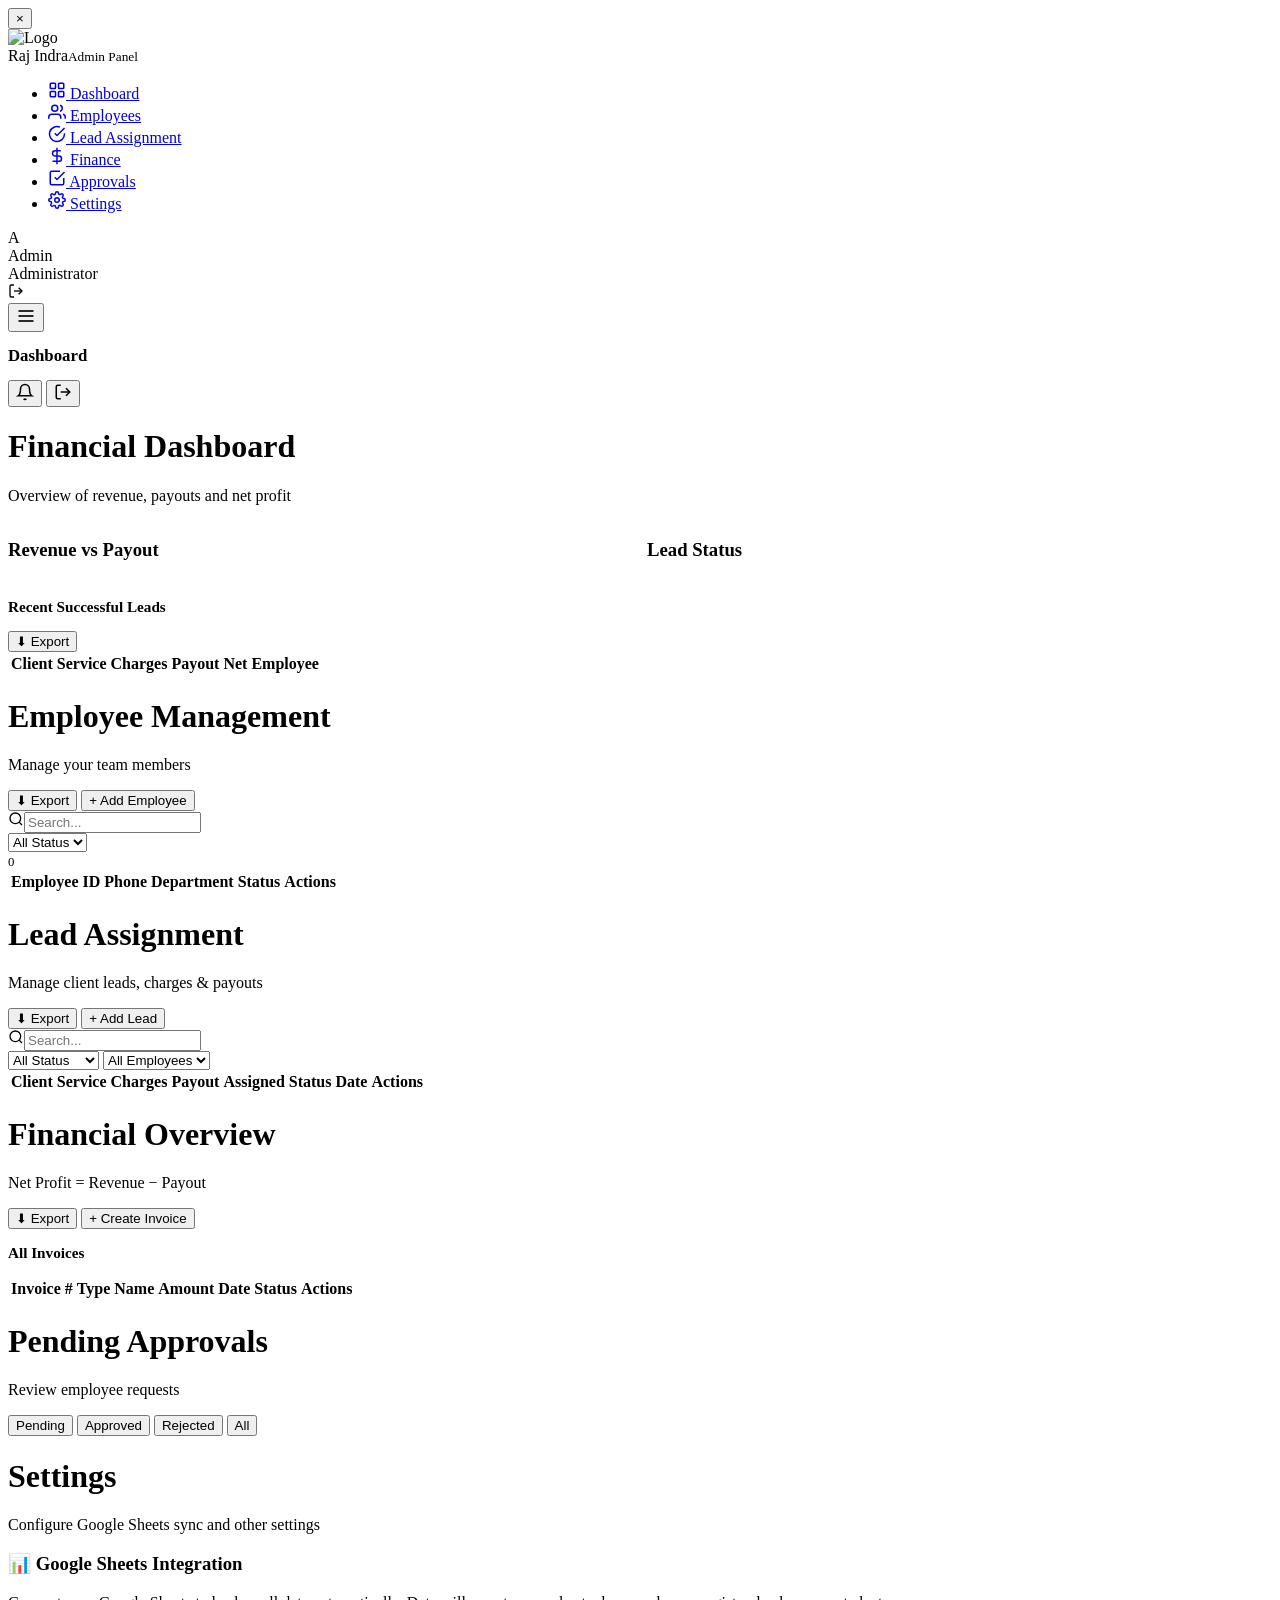
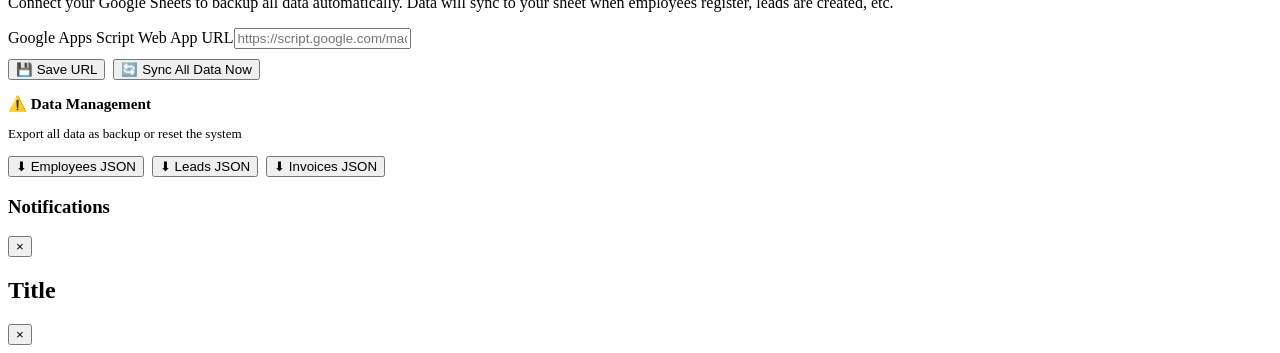
==== admin.html @ 18323938 "Add files via upload" ====
<!DOCTYPE html>
<html lang="en">
<head>
    <meta charset="UTF-8">
    <meta name="viewport" content="width=device-width, initial-scale=1.0, maximum-scale=1.0, user-scalable=no">
    <meta name="theme-color" content="#0B0F1A">
    <meta name="apple-mobile-web-app-capable" content="yes">
    <title>Admin Panel — Raj Indra Professional</title>
    <link rel="stylesheet" href="css/styles.css">
    <link rel="icon" type="image/svg+xml" href="assets/logo.svg">
</head>
<body>
<div class="panel-layout">
    <div class="sidebar-overlay" id="sidebar-overlay" onclick="closeSidebar()"></div>
    <aside class="sidebar" id="sidebar">
        <button class="sidebar-close-btn" onclick="closeSidebar()">×</button>
        <div class="sidebar-header">
            <img src="assets/logo.svg" alt="Logo">
            <div class="brand">Raj Indra<small>Admin Panel</small></div>
        </div>
        <nav class="sidebar-nav"><ul>
            <li><a href="#" class="nav-link active" data-page="dashboard" id="nav-dashboard">
                <svg width="18" height="18" viewBox="0 0 24 24" fill="none" stroke="currentColor" stroke-width="2"><rect x="3" y="3" width="7" height="7" rx="1"/><rect x="14" y="3" width="7" height="7" rx="1"/><rect x="3" y="14" width="7" height="7" rx="1"/><rect x="14" y="14" width="7" height="7" rx="1"/></svg>
                <span>Dashboard</span></a></li>
            <li><a href="#" class="nav-link" data-page="employees" id="nav-employees">
                <svg width="18" height="18" viewBox="0 0 24 24" fill="none" stroke="currentColor" stroke-width="2"><path d="M17 21v-2a4 4 0 0 0-4-4H5a4 4 0 0 0-4 4v2"/><circle cx="9" cy="7" r="4"/><path d="M23 21v-2a4 4 0 0 0-3-3.87"/><path d="M16 3.13a4 4 0 0 1 0 7.75"/></svg>
                <span>Employees</span></a></li>
            <li><a href="#" class="nav-link" data-page="leads" id="nav-leads">
                <svg width="18" height="18" viewBox="0 0 24 24" fill="none" stroke="currentColor" stroke-width="2"><path d="M22 11.08V12a10 10 0 1 1-5.93-9.14"/><polyline points="22 4 12 14.01 9 11.01"/></svg>
                <span>Lead Assignment</span></a></li>
            <li><a href="#" class="nav-link" data-page="finance" id="nav-finance">
                <svg width="18" height="18" viewBox="0 0 24 24" fill="none" stroke="currentColor" stroke-width="2"><line x1="12" y1="1" x2="12" y2="23"/><path d="M17 5H9.5a3.5 3.5 0 0 0 0 7h5a3.5 3.5 0 0 1 0 7H6"/></svg>
                <span>Finance</span></a></li>
            <li><a href="#" class="nav-link" data-page="approvals" id="nav-approvals">
                <svg width="18" height="18" viewBox="0 0 24 24" fill="none" stroke="currentColor" stroke-width="2"><path d="M9 11l3 3L22 4"/><path d="M21 12v7a2 2 0 0 1-2 2H5a2 2 0 0 1-2-2V5a2 2 0 0 1 2-2h11"/></svg>
                <span>Approvals</span><span class="nav-badge" id="approval-badge" style="display:none">0</span></a></li>
            <li><a href="#" class="nav-link" data-page="settings" id="nav-settings">
                <svg width="18" height="18" viewBox="0 0 24 24" fill="none" stroke="currentColor" stroke-width="2"><circle cx="12" cy="12" r="3"/><path d="M19.4 15a1.65 1.65 0 0 0 .33 1.82l.06.06a2 2 0 0 1 0 2.83 2 2 0 0 1-2.83 0l-.06-.06a1.65 1.65 0 0 0-1.82-.33 1.65 1.65 0 0 0-1 1.51V21a2 2 0 0 1-2 2 2 2 0 0 1-2-2v-.09A1.65 1.65 0 0 0 9 19.4a1.65 1.65 0 0 0-1.82.33l-.06.06a2 2 0 0 1-2.83 0 2 2 0 0 1 0-2.83l.06-.06A1.65 1.65 0 0 0 4.68 15a1.65 1.65 0 0 0-1.51-1H3a2 2 0 0 1-2-2 2 2 0 0 1 2-2h.09A1.65 1.65 0 0 0 4.6 9a1.65 1.65 0 0 0-.33-1.82l-.06-.06a2 2 0 0 1 0-2.83 2 2 0 0 1 2.83 0l.06.06A1.65 1.65 0 0 0 9 4.68a1.65 1.65 0 0 0 1-1.51V3a2 2 0 0 1 2-2 2 2 0 0 1 2 2v.09a1.65 1.65 0 0 0 1 1.51 1.65 1.65 0 0 0 1.82-.33l.06-.06a2 2 0 0 1 2.83 0 2 2 0 0 1 0 2.83l-.06.06A1.65 1.65 0 0 0 19.4 9a1.65 1.65 0 0 0 1.51 1H21a2 2 0 0 1 2 2 2 2 0 0 1-2 2h-.09a1.65 1.65 0 0 0-1.51 1z"/></svg>
                <span>Settings</span></a></li>
        </ul></nav>
        <div class="sidebar-footer">
            <div class="user-card" onclick="DB.logout();location.href='index.html'">
                <div class="user-avatar" id="admin-avatar">A</div>
                <div class="info"><div class="name" id="admin-name">Admin</div><div class="role">Administrator</div></div>
                <svg width="16" height="16" viewBox="0 0 24 24" fill="none" stroke="currentColor" stroke-width="2"><path d="M9 21H5a2 2 0 0 1-2-2V5a2 2 0 0 1 2-2h4"/><polyline points="16 17 21 12 16 7"/><line x1="21" y1="12" x2="9" y2="12"/></svg>
            </div>
        </div>
    </aside>

    <main class="main-panel">
        <header class="topbar">
            <div class="topbar-left">
                <button class="menu-btn" onclick="openSidebar()">
                    <svg width="20" height="20" viewBox="0 0 24 24" fill="none" stroke="currentColor" stroke-width="2"><line x1="3" y1="6" x2="21" y2="6"/><line x1="3" y1="12" x2="21" y2="12"/><line x1="3" y1="18" x2="21" y2="18"/></svg>
                </button>
                <h2 style="font-size:1.05rem;font-weight:600" id="topbar-title">Dashboard</h2>
            </div>
            <div class="topbar-right">
                <button class="topbar-btn" onclick="toggleNotifPanel()">
                    <svg width="18" height="18" viewBox="0 0 24 24" fill="none" stroke="currentColor" stroke-width="2"><path d="M18 8A6 6 0 0 0 6 8c0 7-3 9-3 9h18s-3-2-3-9"/><path d="M13.73 21a2 2 0 0 1-3.46 0"/></svg>
                    <span class="notif-dot" id="notif-count" style="display:none">0</span>
                </button>
                <button class="topbar-btn" onclick="DB.logout();location.href='index.html'" title="Logout">
                    <svg width="18" height="18" viewBox="0 0 24 24" fill="none" stroke="currentColor" stroke-width="2"><path d="M9 21H5a2 2 0 0 1-2-2V5a2 2 0 0 1 2-2h4"/><polyline points="16 17 21 12 16 7"/><line x1="21" y1="12" x2="9" y2="12"/></svg>
                </button>
            </div>
        </header>

        <div class="page-content" id="page-content">
            <!-- DASHBOARD -->
            <div class="page-section active" id="sec-dashboard">
                <div class="page-title"><div><h1>Financial Dashboard</h1><p>Overview of revenue, payouts and net profit</p></div></div>
                <div class="metrics-row" id="dash-metrics"></div>
                <div style="display:grid;grid-template-columns:1fr 1fr;gap:14px;margin-bottom:18px" class="dash-charts-grid">
                    <div class="chart-card"><h3>Revenue vs Payout</h3><div id="dash-bar-chart"></div></div>
                    <div class="chart-card"><h3>Lead Status</h3><div id="dash-status-chart"></div></div>
                </div>
                <div class="table-card">
                    <div class="table-toolbar"><div class="left"><h3 style="font-size:0.95rem">Recent Successful Leads</h3></div>
                    <div class="right"><button class="btn btn-sm btn-outline" onclick="DB.exportCSV(DB.LEADS,'leads_export.csv')">⬇ Export</button></div></div>
                    <div style="overflow-x:auto"><table class="data-table"><thead><tr><th>Client</th><th>Service</th><th>Charges</th><th>Payout</th><th>Net</th><th>Employee</th></tr></thead><tbody id="dash-recent-leads"></tbody></table></div>
                </div>
            </div>

            <!-- EMPLOYEES -->
            <div class="page-section" id="sec-employees">
                <div class="page-title"><div><h1>Employee Management</h1><p>Manage your team members</p></div>
                <div class="actions">
                    <button class="btn btn-sm btn-outline" onclick="DB.exportCSV(DB.USERS,'employees_export.csv')">⬇ Export</button>
                    <button class="btn btn-sm btn-primary" onclick="openEmployeeModal()">+ Add Employee</button>
                </div></div>
                <div class="table-card">
                    <div class="table-toolbar"><div class="left">
                        <div class="search-input"><svg width="16" height="16" viewBox="0 0 24 24" fill="none" stroke="currentColor" stroke-width="2"><circle cx="11" cy="11" r="8"/><line x1="21" y1="21" x2="16.65" y2="16.65"/></svg><input id="emp-search" placeholder="Search..." oninput="renderEmployees()"></div>
                        <select class="filter-select" id="emp-filter" onchange="renderEmployees()"><option value="all">All Status</option><option value="approved">Active</option><option value="pending">Pending</option><option value="rejected">Rejected</option></select>
                    </div><div class="right"><span style="font-size:0.8rem;color:var(--text-muted)" id="emp-count">0</span></div></div>
                    <div style="overflow-x:auto"><table class="data-table"><thead><tr><th>Employee</th><th>ID</th><th>Phone</th><th>Department</th><th>Status</th><th>Actions</th></tr></thead><tbody id="emp-tbody"></tbody></table></div>
                </div>
            </div>

            <!-- LEADS -->
            <div class="page-section" id="sec-leads">
                <div class="page-title"><div><h1>Lead Assignment</h1><p>Manage client leads, charges & payouts</p></div>
                <div class="actions">
                    <button class="btn btn-sm btn-outline" onclick="DB.exportCSV(DB.LEADS,'leads_export.csv')">⬇ Export</button>
                    <button class="btn btn-sm btn-primary" onclick="openLeadModal()">+ Add Lead</button>
                </div></div>
                <div class="metrics-row" id="lead-metrics"></div>
                <div class="table-card">
                    <div class="table-toolbar"><div class="left">
                        <div class="search-input"><svg width="16" height="16" viewBox="0 0 24 24" fill="none" stroke="currentColor" stroke-width="2"><circle cx="11" cy="11" r="8"/><line x1="21" y1="21" x2="16.65" y2="16.65"/></svg><input id="lead-search" placeholder="Search..." oninput="renderLeads()"></div>
                        <select class="filter-select" id="lead-status-filter" onchange="renderLeads()"><option value="all">All Status</option><option value="pending">Pending</option><option value="in-progress">In Progress</option><option value="successful">Successful</option><option value="denied">Denied</option></select>
                        <select class="filter-select" id="lead-emp-filter" onchange="renderLeads()"><option value="all">All Employees</option></select>
                    </div></div>
                    <div style="overflow-x:auto"><table class="data-table"><thead><tr><th>Client</th><th>Service</th><th>Charges</th><th>Payout</th><th>Assigned</th><th>Status</th><th>Date</th><th>Actions</th></tr></thead><tbody id="lead-tbody"></tbody></table></div>
                </div>
            </div>

            <!-- FINANCE -->
            <div class="page-section" id="sec-finance">
                <div class="page-title"><div><h1>Financial Overview</h1><p>Net Profit = Revenue − Payout</p></div>
                <div class="actions">
                    <button class="btn btn-sm btn-outline" onclick="DB.exportCSV(DB.INVOICES,'invoices_export.csv')">⬇ Export</button>
                    <button class="btn btn-sm btn-primary" onclick="openInvoiceModal()">+ Create Invoice</button>
                </div></div>
                <div class="metrics-row" id="fin-metrics"></div>
                <div class="table-card">
                    <div class="table-toolbar"><div class="left"><h3 style="font-size:0.95rem">All Invoices</h3></div></div>
                    <div style="overflow-x:auto"><table class="data-table"><thead><tr><th>Invoice #</th><th>Type</th><th>Name</th><th>Amount</th><th>Date</th><th>Status</th><th>Actions</th></tr></thead><tbody id="inv-tbody"></tbody></table></div>
                </div>
            </div>

            <!-- APPROVALS -->
            <div class="page-section" id="sec-approvals">
                <div class="page-title"><div><h1>Pending Approvals</h1><p>Review employee requests</p></div></div>
                <div class="tab-group" id="approval-tabs">
                    <button class="tab-btn active" data-filter="pending" onclick="setApprovalFilter(this)">Pending</button>
                    <button class="tab-btn" data-filter="approved" onclick="setApprovalFilter(this)">Approved</button>
                    <button class="tab-btn" data-filter="rejected" onclick="setApprovalFilter(this)">Rejected</button>
                    <button class="tab-btn" data-filter="all" onclick="setApprovalFilter(this)">All</button>
                </div>
                <div id="approvals-list"></div>
            </div>

            <!-- SETTINGS -->
            <div class="page-section" id="sec-settings">
                <div class="page-title"><div><h1>Settings</h1><p>Configure Google Sheets sync and other settings</p></div></div>
                <div class="sheets-config-card">
                    <h3>📊 Google Sheets Integration</h3>
                    <p>Connect your Google Sheets to backup all data automatically. Data will sync to your sheet when employees register, leads are created, etc.</p>
                    <div class="form-group"><label>Google Apps Script Web App URL</label><input class="form-input" id="sheets-url" placeholder="https://script.google.com/macros/s/..."></div>
                    <div style="display:flex;gap:8px;flex-wrap:wrap;margin-top:10px">
                        <button class="btn btn-sm btn-success" onclick="saveSheetsUrl()">💾 Save URL</button>
                        <button class="btn btn-sm btn-primary" onclick="syncAllData()">🔄 Sync All Data Now</button>
                    </div>
                    <div class="sheets-status" id="sheets-status"></div>
                </div>
                <div class="card">
                    <h3 style="margin-bottom:12px;font-size:0.95rem">⚠️ Data Management</h3>
                    <p style="font-size:0.82rem;color:var(--text-muted);margin-bottom:14px">Export all data as backup or reset the system</p>
                    <div style="display:flex;gap:8px;flex-wrap:wrap">
                        <button class="btn btn-sm btn-outline" onclick="DB.exportJSON(DB.USERS,'employees_backup.json')">⬇ Employees JSON</button>
                        <button class="btn btn-sm btn-outline" onclick="DB.exportJSON(DB.LEADS,'leads_backup.json')">⬇ Leads JSON</button>
                        <button class="btn btn-sm btn-outline" onclick="DB.exportJSON(DB.INVOICES,'invoices_backup.json')">⬇ Invoices JSON</button>
                    </div>
                </div>
            </div>
        </div>
    </main>
</div>

<!-- Notification Panel -->
<div class="notif-panel" id="notif-panel">
    <div class="notif-panel-header"><h3>Notifications</h3><button class="modal-close" onclick="toggleNotifPanel()">×</button></div>
    <div class="notif-list" id="notif-list"></div>
</div>

<!-- Modal -->
<div class="modal-overlay" id="modal-overlay">
    <div class="modal" id="modal">
        <div class="modal-header"><h2 id="modal-title">Title</h2><button class="modal-close" onclick="closeModal()">×</button></div>
        <div class="modal-body" id="modal-body"></div>
        <div class="modal-footer" id="modal-footer"></div>
    </div>
</div>
<div class="toast-container" id="toast-container"></div>

<script src="js/database.js"></script>
<script>
// ===== AUTH =====
var session = DB.getSession();
if (!session || session.role !== 'admin') { location.href = 'index.html'; }
var adminUser = session.user;
document.getElementById('admin-name').textContent = adminUser.name;
document.getElementById('admin-avatar').textContent = adminUser.name.split(' ').map(function(n){return n[0]}).join('');

// Load sheets URL
var sheetsUrlEl = document.getElementById('sheets-url');
if (sheetsUrlEl) { sheetsUrlEl.value = DB.getSheetsUrl() || ''; updateSheetsStatus(); }

function openSidebar() { document.getElementById('sidebar').classList.add('open'); document.getElementById('sidebar-overlay').classList.add('active'); }
function closeSidebar() { document.getElementById('sidebar').classList.remove('open'); document.getElementById('sidebar-overlay').classList.remove('active'); }

// ===== NAV =====
var currentPage = 'dashboard';
document.querySelectorAll('.nav-link').forEach(function(l) {
    l.addEventListener('click', function(e) {
        e.preventDefault();
        var page = l.dataset.page; currentPage = page;
        document.querySelectorAll('.nav-link').forEach(function(n){n.classList.remove('active')});
        l.classList.add('active');
        document.querySelectorAll('.page-section').forEach(function(s){s.classList.remove('active')});
        document.getElementById('sec-' + page).classList.add('active');
        document.getElementById('topbar-title').textContent = l.querySelector('span').textContent;
        closeSidebar();
        refreshPage(page);
    });
});

function refreshPage(page) {
    if (page === 'dashboard') renderDashboard();
    if (page === 'employees') renderEmployees();
    if (page === 'leads') renderLeads();
    if (page === 'finance') renderFinance();
    if (page === 'approvals') renderApprovals();
    if (page === 'settings') { sheetsUrlEl.value = DB.getSheetsUrl()||''; updateSheetsStatus(); }
}

// ===== SHEETS CONFIG =====
function saveSheetsUrl() {
    var url = document.getElementById('sheets-url').value.trim();
    DB.setSheetsUrl(url);
    updateSheetsStatus();
    showToast(url ? 'Google Sheets URL saved!' : 'Google Sheets URL cleared', 'success');
}
async function syncAllData() {
    showToast('Syncing all data...', 'info');
    var result = await DB.syncAllToSheets();
    showToast(result.message, result.success ? 'success' : 'error');
}
function updateSheetsStatus() {
    var el = document.getElementById('sheets-status');
    if (DB.getSheetsUrl()) {
        el.className = 'sheets-status connected'; el.innerHTML = '● Connected';
    } else {
        el.className = 'sheets-status disconnected'; el.innerHTML = '○ Not connected';
    }
}

// ===== DASHBOARD =====
function renderDashboard() {
    var fin = DB.getFinancials();
    var leads = DB.getAll(DB.LEADS);
    var emps = DB.getAll(DB.USERS).filter(function(u){return u.role==='employee'&&u.status==='approved'});
    var pa = DB.getAll(DB.APPROVALS).filter(function(a){return a.status==='pending'}).length;
    document.getElementById('dash-metrics').innerHTML =
        '<div class="metric-card"><div class="label">Total Revenue</div><div class="value" style="color:#10B981">₹'+fin.totalRevenue.toLocaleString()+'</div><div class="sub">'+fin.successful+' successful leads</div></div>' +
        '<div class="metric-card"><div class="label">Total Payout</div><div class="value" style="color:#F59E0B">₹'+fin.totalPayout.toLocaleString()+'</div><div class="sub">To '+emps.length+' employees</div></div>' +
        '<div class="metric-card"><div class="label">Net Profit</div><div class="value" style="color:'+(fin.netProfit>=0?'#10B981':'#EF4444')+'">₹'+fin.netProfit.toLocaleString()+'</div></div>' +
        '<div class="metric-card"><div class="label">Pending Approvals</div><div class="value" style="color:#3B82F6">'+pa+'</div></div>';
    var successful = leads.filter(function(l){return l.status==='successful'}).slice(-8);
    var maxCharge = Math.max.apply(null, successful.map(function(s){return s.charges}).concat([1]));
    document.getElementById('dash-bar-chart').innerHTML = successful.length ? successful.map(function(l) {
        return '<div class="bar-chart-row"><div class="label">'+l.clientName.split(' ')[0]+'</div><div class="track"><div class="fill" style="width:'+Math.min(100,l.charges/maxCharge*100)+'%;background:#10B981"></div></div><div class="val">₹'+(l.charges/1000).toFixed(0)+'K</div></div>';
    }).join('') : '<div class="empty-state"><h3>No data yet</h3></div>';
    var sts = [{n:'Pending',c:fin.pending,cl:'#3B82F6'},{n:'In Progress',c:fin.inProgress,cl:'#F59E0B'},{n:'Successful',c:fin.successful,cl:'#10B981'},{n:'Denied',c:fin.denied,cl:'#EF4444'}];
    var mc = Math.max.apply(null, sts.map(function(s){return s.c}).concat([1]));
    document.getElementById('dash-status-chart').innerHTML = sts.map(function(s){return '<div class="bar-chart-row"><div class="label">'+s.n+'</div><div class="track"><div class="fill" style="width:'+(s.c/mc*100)+'%;background:'+s.cl+'"></div></div><div class="val">'+s.c+'</div></div>';}).join('');
    var recent = leads.filter(function(l){return l.status==='successful'}).slice(-5).reverse();
    document.getElementById('dash-recent-leads').innerHTML = recent.length ? recent.map(function(l){return '<tr><td>'+l.clientName+'</td><td>'+l.service+'</td><td>₹'+l.charges.toLocaleString()+'</td><td>₹'+l.payout.toLocaleString()+'</td><td style="color:var(--success)">₹'+(l.charges-l.payout).toLocaleString()+'</td><td>'+(l.assignedToName||'—')+'</td></tr>';}).join('') : '<tr><td colspan="6" class="empty-state">No data</td></tr>';
    updateApprovalBadge();
}

// ===== EMPLOYEES =====
function renderEmployees() {
    var search = (document.getElementById('emp-search').value||'').toLowerCase();
    var filter = document.getElementById('emp-filter').value||'all';
    var emps = DB.getAll(DB.USERS).filter(function(u){return u.role==='employee'});
    if (filter!=='all') emps = emps.filter(function(u){return u.status===filter});
    if (search) emps = emps.filter(function(u){return u.name.toLowerCase().indexOf(search)>-1||u.email.toLowerCase().indexOf(search)>-1});
    document.getElementById('emp-count').textContent = emps.length+' employees';
    var colors = ['#3B82F6','#10B981','#F59E0B','#EF4444','#8B5CF6','#06B6D4'];
    document.getElementById('emp-tbody').innerHTML = emps.length ? emps.map(function(e,i) {
        var ini = e.name.split(' ').map(function(n){return n[0]}).join('');
        var c = colors[i%colors.length];
        var badge = e.status==='approved'?'badge-success':e.status==='pending'?'badge-warning':'badge-danger';
        var avatarHtml = e.photo ? '<img src="'+e.photo+'" alt="" style="width:30px;height:30px;border-radius:50%;object-fit:cover">' : '<div class="avatar-sm" style="background:'+c+'20;color:'+c+'">'+ini+'</div>';
        return '<tr><td><div class="contact-cell">'+avatarHtml+'<strong>'+e.name+'</strong></div></td>'+
            '<td style="font-family:monospace;font-size:0.78rem">'+e.employeeId+'</td>'+
            '<td>'+e.phone+'</td><td>'+(e.department||'—')+'</td>'+
            '<td><span class="badge '+badge+'">'+e.status+'</span></td>'+
            '<td><div class="action-btns">'+
                '<button class="action-btn" title="Edit" onclick="openEmployeeModal(\''+e.id+'\')">✏️</button>'+
                '<button class="action-btn" title="ID Card" onclick="showIdCard(\''+e.id+'\')">🪪</button>'+
                '<button class="action-btn" title="Delete" onclick="if(confirm(\'Delete?\')){DB.delete(DB.USERS,\''+e.id+'\');renderEmployees();showToast(\'Deleted\',\'success\')}">🗑️</button>'+
            '</div></td></tr>';
    }).join('') : '<tr><td colspan="6" class="empty-state">No employees found</td></tr>';
}

var empModalPhotoData = '';
function openEmployeeModal(id) {
    var emp = id ? DB.getById(DB.USERS, id) : null;
    empModalPhotoData = emp ? (emp.photo||'') : '';
    var photoPreviewHtml = empModalPhotoData
        ? '<img src="'+empModalPhotoData+'" alt="Photo">'
        : '<div class="placeholder-icon">📷</div><div class="placeholder-text">Upload photo</div>';
    document.getElementById('modal-title').textContent = emp ? 'Edit Employee' : 'Add New Employee';
    document.getElementById('modal-body').innerHTML =
        '<div class="photo-upload-wrapper"><div class="photo-preview" id="emp-modal-photo" onclick="document.getElementById(\'emp-modal-photo-input\').click()">'+photoPreviewHtml+'</div>'+
        '<label class="photo-upload-btn"><svg width="14" height="14" viewBox="0 0 24 24" fill="none" stroke="currentColor" stroke-width="2"><path d="M21 15v4a2 2 0 0 1-2 2H5a2 2 0 0 1-2-2v-4"/><polyline points="17 8 12 3 7 8"/><line x1="12" y1="3" x2="12" y2="15"/></svg> Upload Photo<input type="file" id="emp-modal-photo-input" accept="image/*" capture="user" onchange="handleEmpModalPhoto(this)"></label></div>'+
        '<div class="form-row"><div class="form-group"><label>Full Name *</label><input class="form-input" id="f-emp-name" value="'+(emp?emp.name:'')+'"></div>'+
        '<div class="form-group"><label>Email *</label><input class="form-input" id="f-emp-email" value="'+(emp?emp.email:'')+'"></div></div>'+
        '<div class="form-row"><div class="form-group"><label>Phone</label><input class="form-input" id="f-emp-phone" value="'+(emp?emp.phone:'')+'"></div>'+
        '<div class="form-group"><label>Password '+(emp?'(blank=keep)':'*')+'</label><input class="form-input" type="password" id="f-emp-pass"></div></div>'+
        '<div class="form-row"><div class="form-group"><label>Designation</label><input class="form-input" id="f-emp-desg" value="'+(emp?emp.designation||'':'')+'"></div>'+
        '<div class="form-group"><label>Department</label><select class="form-select" id="f-emp-dept"><option value="">Select</option>'+
        ['Taxation','Financial Services','WorkForce / HR','Recruitment','Operations'].map(function(d){return '<option '+(emp&&emp.department===d?'selected':'')+'>'+d+'</option>'}).join('')+'</select></div></div>'+
        '<div class="form-row"><div class="form-group"><label>Aadhar</label><input class="form-input" id="f-emp-aadhar" value="'+(emp?emp.aadhar||'':'')+'"></div>'+
        '<div class="form-group"><label>PAN</label><input class="form-input" id="f-emp-pan" value="'+(emp?emp.pan||'':'')+'"></div></div>'+
        '<div class="form-group"><label>Address</label><input class="form-input" id="f-emp-addr" value="'+(emp?emp.address||'':'')+'"></div>'+
        (emp?'<div style="margin-top:8px"><span class="emp-id-badge"><svg viewBox="0 0 24 24" fill="none" stroke="currentColor" stroke-width="2"><rect x="2" y="5" width="20" height="14" rx="2"/><line x1="2" y1="10" x2="22" y2="10"/></svg><span>'+emp.employeeId+'</span></span></div>':'');
    document.getElementById('modal-footer').innerHTML = '<button class="btn btn-secondary" onclick="closeModal()">Cancel</button><button class="btn btn-primary" onclick="saveEmployee(\''+(id||'')+'\')">Save</button>';
    openModal();
}

async function handleEmpModalPhoto(input) {
    var file = input.files[0];
    if (!file) return;
    try {
        empModalPhotoData = await DB.processPhoto(file);
        document.getElementById('emp-modal-photo').innerHTML = '<img src="'+empModalPhotoData+'" alt="Photo">';
        showToast('Photo uploaded!', 'success');
    } catch(e) { showToast('Failed to process photo','error'); }
}

function saveEmployee(id) {
    var name = document.getElementById('f-emp-name').value.trim();
    var email = document.getElementById('f-emp-email').value.trim();
    if (!name||!email) { showToast('Name and email required','error'); return; }
    var data = {name:name,email:email,phone:document.getElementById('f-emp-phone').value,designation:document.getElementById('f-emp-desg').value,
        department:document.getElementById('f-emp-dept').value,aadhar:document.getElementById('f-emp-aadhar').value,pan:document.getElementById('f-emp-pan').value,
        address:document.getElementById('f-emp-addr').value,photo:empModalPhotoData};
    var pass = document.getElementById('f-emp-pass').value;
    if (id) {
        if (pass) data.password = pass;
        DB.update(DB.USERS, id, data);
        showToast('Employee updated','success');
    } else {
        if (!pass) { showToast('Password required','error'); return; }
        var result = DB.register(Object.assign({},data,{password:pass}));
        if (!result.success) { showToast(result.message,'error'); return; }
        var users = DB.getAll(DB.USERS);
        var newUser = users.find(function(u){return u.email===email});
        if (newUser) { DB.update(DB.USERS, newUser.id, {status:'approved',photo:empModalPhotoData}); }
        showToast('Employee added! ID: '+(newUser?newUser.employeeId:''),'success');
    }
    closeModal(); renderEmployees();
}

function showIdCard(userId) {
    var emp = DB.getById(DB.USERS, userId);
    if (!emp) return;
    var ini = emp.name.split(' ').map(function(n){return n[0]}).join('');
    var photoHtml = emp.photo ? '<img src="'+emp.photo+'">' : ini;
    document.getElementById('modal-title').textContent = 'Employee ID Card';
    document.getElementById('modal-body').innerHTML =
        '<div id="id-card-print" class="id-card" style="margin:0 auto">'+
            '<div class="id-card-header"><img src="assets/logo.svg" alt="Logo" style="filter:brightness(10)"><div><div class="title">Raj Indra Professional</div><div class="sub">Talent · Tax · Finance</div></div></div>'+
            '<div class="id-card-body"><div class="id-card-photo">'+photoHtml+'</div><div class="id-card-info">'+
                '<div class="emp-name">'+emp.name+'</div><div class="emp-id">'+emp.employeeId+'</div>'+
                '<div class="field"><div class="field-label">Designation</div><div class="field-value">'+(emp.designation||'—')+'</div></div>'+
                '<div class="field"><div class="field-label">Department</div><div class="field-value">'+(emp.department||'—')+'</div></div>'+
                '<div class="field"><div class="field-label">Phone</div><div class="field-value">'+(emp.phone||'—')+'</div></div>'+
            '</div></div>'+
            '<div class="id-card-footer">Raj Indra Professional · This card is property of Raj Indra Group</div>'+
        '</div>'+(!emp.photo?'<p style="text-align:center;margin-top:12px;font-size:0.78rem;color:var(--warning)">⚠️ No photo uploaded for this employee</p>':'');
    document.getElementById('modal-footer').innerHTML = '<button class="btn btn-secondary" onclick="closeModal()">Close</button><button class="btn btn-primary" onclick="printIdCard()">🖨️ Print</button>';
    openModal();
}

function printIdCard() {
    var card = document.getElementById('id-card-print');
    var w = window.open('','','width=500,height=400');
    w.document.write('<html><head><link rel="stylesheet" href="css/styles.css"><style>body{display:flex;justify-content:center;padding:30px;background:white}</style></head><body>'+card.outerHTML+'</body></html>');
    w.document.close(); setTimeout(function(){w.print()},500);
}

// ===== LEADS =====
function renderLeads() {
    var search = (document.getElementById('lead-search').value||'').toLowerCase();
    var sf = document.getElementById('lead-status-filter').value||'all';
    var ef = document.getElementById('lead-emp-filter').value||'all';
    var leads = DB.getAll(DB.LEADS);
    if (sf!=='all') leads = leads.filter(function(l){return l.status===sf});
    if (ef!=='all') leads = leads.filter(function(l){return l.assignedTo===ef});
    if (search) leads = leads.filter(function(l){return l.clientName.toLowerCase().indexOf(search)>-1||l.service.toLowerCase().indexOf(search)>-1});
    var emps = DB.getAll(DB.USERS).filter(function(u){return u.role==='employee'&&u.status==='approved'});
    var empSel = document.getElementById('lead-emp-filter');
    var cv = empSel.value;
    empSel.innerHTML = '<option value="all">All Employees</option>' + emps.map(function(e){return '<option value="'+e.id+'" '+(e.id===cv?'selected':'')+'>'+e.name+'</option>'}).join('');
    var fin = DB.getFinancials();
    document.getElementById('lead-metrics').innerHTML =
        '<div class="metric-card"><div class="label">Total</div><div class="value">'+fin.totalLeads+'</div></div>'+
        '<div class="metric-card"><div class="label">Pending</div><div class="value" style="color:#3B82F6">'+fin.pending+'</div></div>'+
        '<div class="metric-card"><div class="label">Successful</div><div class="value" style="color:#10B981">'+fin.successful+'</div></div>'+
        '<div class="metric-card"><div class="label">Denied</div><div class="value" style="color:#EF4444">'+fin.denied+'</div></div>';
    var bm = {pending:'badge-warning','in-progress':'badge-info',successful:'badge-success',denied:'badge-danger'};
    document.getElementById('lead-tbody').innerHTML = leads.length ? leads.sort(function(a,b){return new Date(b.createdAt)-new Date(a.createdAt)}).map(function(l){
        return '<tr><td><strong>'+l.clientName+'</strong></td><td>'+l.service+'</td><td>₹'+l.charges.toLocaleString()+'</td><td>₹'+l.payout.toLocaleString()+'</td>'+
            '<td>'+(l.assignedToName||'—')+'</td><td><span class="badge '+(bm[l.status]||'badge-muted')+'">'+l.status+'</span></td>'+
            '<td style="font-size:0.78rem;color:var(--text-muted)">'+new Date(l.createdAt).toLocaleDateString()+'</td>'+
            '<td><div class="action-btns"><button class="action-btn" onclick="openLeadModal(\''+l.id+'\')">✏️</button><button class="action-btn" onclick="generateLeadInvoice(\''+l.id+'\')">📄</button><button class="action-btn" onclick="if(confirm(\'Delete?\')){DB.delete(DB.LEADS,\''+l.id+'\');renderLeads()}">🗑️</button></div></td></tr>';
    }).join('') : '<tr><td colspan="8" class="empty-state">No leads</td></tr>';
}

function openLeadModal(id) {
    var lead = id ? DB.getById(DB.LEADS, id) : null;
    var emps = DB.getAll(DB.USERS).filter(function(u){return u.role==='employee'&&u.status==='approved'});
    var services = ['ITR Filing','GST Registration','GST Return','Company Registration','Trademark','Payroll Management','Accounting','Recruitment','Staffing','Other'];
    document.getElementById('modal-title').textContent = lead ? 'Edit Lead' : 'Add New Lead';
    document.getElementById('modal-body').innerHTML =
        '<div class="form-row"><div class="form-group"><label>Client Name *</label><input class="form-input" id="f-lead-client" value="'+(lead?lead.clientName:'')+'"></div>'+
        '<div class="form-group"><label>Client Phone</label><input class="form-input" id="f-lead-phone" value="'+(lead?lead.clientPhone||'':'')+'"></div></div>'+
        '<div class="form-row"><div class="form-group"><label>Client Email</label><input class="form-input" id="f-lead-email" value="'+(lead?lead.clientEmail||'':'')+'"></div>'+
        '<div class="form-group"><label>Service *</label><select class="form-select" id="f-lead-service"><option value="">Select</option>'+services.map(function(s){return '<option '+(lead&&lead.service===s?'selected':'')+'>'+s+'</option>'}).join('')+'</select></div></div>'+
        '<div class="form-row"><div class="form-group"><label>Charges (₹)</label><input type="number" class="form-input" id="f-lead-charges" value="'+(lead?lead.charges:'')+'"></div>'+
        '<div class="form-group"><label>Payout (₹)</label><input type="number" class="form-input" id="f-lead-payout" value="'+(lead?lead.payout:'')+'"></div></div>'+
        '<div class="form-row"><div class="form-group"><label>Assign To</label><select class="form-select" id="f-lead-assign"><option value="">Unassigned</option>'+emps.map(function(e){return '<option value="'+e.id+'" '+(lead&&lead.assignedTo===e.id?'selected':'')+'>'+e.name+'</option>'}).join('')+'</select></div>'+
        '<div class="form-group"><label>Status</label><select class="form-select" id="f-lead-status">'+['pending','in-progress','successful','denied'].map(function(s){return '<option value="'+s+'" '+(lead&&lead.status===s?'selected':'')+'>'+s+'</option>'}).join('')+'</select></div></div>'+
        '<div class="form-group"><label>Notes</label><input class="form-input" id="f-lead-notes" value="'+(lead?lead.notes||'':'')+'"></div>';
    document.getElementById('modal-footer').innerHTML = '<button class="btn btn-secondary" onclick="closeModal()">Cancel</button><button class="btn btn-primary" onclick="saveLead(\''+(id||'')+'\')">Save</button>';
    openModal();
}

function saveLead(id) {
    var cn = document.getElementById('f-lead-client').value.trim();
    var sv = document.getElementById('f-lead-service').value;
    if (!cn||!sv) { showToast('Client & service required','error'); return; }
    var at = document.getElementById('f-lead-assign').value;
    var ae = at ? DB.getById(DB.USERS,at) : null;
    var data = {clientName:cn,clientPhone:document.getElementById('f-lead-phone').value,clientEmail:document.getElementById('f-lead-email').value,
        service:sv,charges:document.getElementById('f-lead-charges').value,payout:document.getElementById('f-lead-payout').value,
        assignedTo:at,assignedToName:ae?ae.name:'',status:document.getElementById('f-lead-status').value,notes:document.getElementById('f-lead-notes').value};
    if (id) {
        DB.update(DB.LEADS, id, Object.assign({},data,{charges:parseFloat(data.charges)||0,payout:parseFloat(data.payout)||0}));
        if (at) { DB.addNotification(at, 'Lead "'+cn+'" updated by admin', 'lead'); }
        showToast('Lead updated','success');
    } else {
        DB.createLead(Object.assign({},data,{createdBy:'USR001'}));
        if (at) { DB.addNotification(at, 'New lead assigned: '+cn, 'lead'); }
        showToast('Lead created','success');
    }
    closeModal(); renderLeads();
}

function generateLeadInvoice(leadId) {
    var lead = DB.getById(DB.LEADS, leadId);
    if (!lead) return;
    var gst = lead.charges * 0.18;
    var inv = DB.createInvoice({type:'client',leadId:leadId,clientName:lead.clientName,service:lead.service,amount:lead.charges,gst:gst,totalAmount:lead.charges+gst,to:lead.clientName,createdBy:'USR001'});
    showToast('Invoice '+inv.invoiceNumber+' created','success');
    renderFinance(); showInvoice(inv.id);
}

// ===== FINANCE =====
function renderFinance() {
    var fin = DB.getFinancials(); var invoices = DB.getAll(DB.INVOICES);
    var ti = invoices.reduce(function(s,i){return s+i.totalAmount},0);
    document.getElementById('fin-metrics').innerHTML =
        '<div class="metric-card"><div class="label">Revenue</div><div class="value" style="color:#10B981">₹'+fin.totalRevenue.toLocaleString()+'</div></div>'+
        '<div class="metric-card"><div class="label">Payout</div><div class="value" style="color:#F59E0B">₹'+fin.totalPayout.toLocaleString()+'</div></div>'+
        '<div class="metric-card"><div class="label">Net Profit</div><div class="value" style="color:'+(fin.netProfit>=0?'#10B981':'#EF4444')+'">₹'+fin.netProfit.toLocaleString()+'</div></div>'+
        '<div class="metric-card"><div class="label">Invoiced</div><div class="value">₹'+ti.toLocaleString()+'</div><div class="sub">'+invoices.length+' invoices</div></div>';
    var bm = {pending:'badge-warning',approved:'badge-success',paid:'badge-success'};
    document.getElementById('inv-tbody').innerHTML = invoices.length ? invoices.sort(function(a,b){return new Date(b.createdAt)-new Date(a.createdAt)}).map(function(inv){
        return '<tr><td style="font-family:monospace">'+inv.invoiceNumber+'</td><td>'+(inv.type==='client'?'Client':'Payout')+'</td>'+
            '<td>'+(inv.clientName||inv.employeeName||'—')+'</td><td><strong>₹'+inv.totalAmount.toLocaleString()+'</strong></td><td>'+inv.date+'</td>'+
            '<td><span class="badge '+(bm[inv.status]||'badge-muted')+'">'+inv.status+'</span></td>'+
            '<td><button class="action-btn" onclick="showInvoice(\''+inv.id+'\')">📄</button></td></tr>';
    }).join('') : '<tr><td colspan="7" class="empty-state">No invoices</td></tr>';
}

function openInvoiceModal() {
    document.getElementById('modal-title').textContent = 'Create Invoice';
    document.getElementById('modal-body').innerHTML =
        '<div class="form-group"><label>Type</label><select class="form-select" id="f-inv-type"><option value="client">Client Invoice</option><option value="payout">Employee Payout</option></select></div>'+
        '<div class="form-row"><div class="form-group"><label>Name</label><input class="form-input" id="f-inv-name"></div><div class="form-group"><label>Service</label><input class="form-input" id="f-inv-service"></div></div>'+
        '<div class="form-row"><div class="form-group"><label>Amount (₹)</label><input type="number" class="form-input" id="f-inv-amount"></div><div class="form-group"><label>GST (₹)</label><input type="number" class="form-input" id="f-inv-gst" value="0"></div></div>'+
        '<div class="form-group"><label>Date</label><input type="date" class="form-input" id="f-inv-date" value="'+new Date().toISOString().split('T')[0]+'"></div>';
    document.getElementById('modal-footer').innerHTML = '<button class="btn btn-secondary" onclick="closeModal()">Cancel</button><button class="btn btn-primary" onclick="saveInvoice()">Create</button>';
    openModal();
}

function saveInvoice() {
    var a = parseFloat(document.getElementById('f-inv-amount').value)||0;
    var g = parseFloat(document.getElementById('f-inv-gst').value)||0;
    var inv = DB.createInvoice({type:document.getElementById('f-inv-type').value,clientName:document.getElementById('f-inv-name').value,
        service:document.getElementById('f-inv-service').value,amount:a,gst:g,totalAmount:a+g,date:document.getElementById('f-inv-date').value,createdBy:'USR001',status:'approved'});
    closeModal(); renderFinance(); showToast('Invoice '+inv.invoiceNumber+' created','success');
}

function showInvoice(invId) {
    var inv = DB.getById(DB.INVOICES, invId); if (!inv) return;
    document.getElementById('modal-title').textContent = inv.invoiceNumber;
    document.getElementById('modal-body').innerHTML =
        '<div class="invoice-preview" id="invoice-print">'+
            '<div class="invoice-header"><div><img src="assets/logo.svg" alt="Logo" style="height:40px"><p style="font-size:9px;color:#9CA3AF;margin-top:4px">WorkForce · Taxation · Financial Services</p></div>'+
            '<div style="text-align:right"><div class="inv-num">'+inv.invoiceNumber+'</div><div class="inv-date">Date: '+inv.date+'</div></div></div>'+
            '<div class="invoice-parties"><div><h4>From</h4><p><strong>Raj Indra Professional</strong></p></div><div><h4>To</h4><p><strong>'+(inv.clientName||inv.employeeName||'—')+'</strong></p></div></div>'+
            '<table class="invoice-table"><thead><tr><th>Description</th><th>Amount</th></tr></thead><tbody><tr><td>'+(inv.service||'Service')+'</td><td>₹'+inv.amount.toLocaleString()+'</td></tr>'+(inv.gst?'<tr><td>GST</td><td>₹'+inv.gst.toLocaleString()+'</td></tr>':'')+'</tbody></table>'+
            '<div class="invoice-totals"><table><tr class="total-row"><td>Total</td><td>₹'+inv.totalAmount.toLocaleString()+'</td></tr></table></div>'+
            '<div class="invoice-footer">Raj Indra Professional · TALENT · TAX · FINANCE</div></div>';
    document.getElementById('modal-footer').innerHTML = '<button class="btn btn-secondary" onclick="closeModal()">Close</button><button class="btn btn-primary" onclick="printInvoice()">🖨️ Print</button>';
    openModal();
}

function printInvoice() {
    var el = document.getElementById('invoice-print');
    var w = window.open('','','width=800,height=600');
    w.document.write('<html><head><link rel="stylesheet" href="css/styles.css"><style>body{padding:20px;background:white}</style></head><body>'+el.outerHTML+'</body></html>');
    w.document.close(); setTimeout(function(){w.print()},500);
}

// ===== APPROVALS =====
var approvalFilter = 'pending';
function setApprovalFilter(btn) {
    document.querySelectorAll('#approval-tabs .tab-btn').forEach(function(b){b.classList.remove('active')});
    btn.classList.add('active'); approvalFilter = btn.dataset.filter; renderApprovals();
}

function renderApprovals() {
    var approvals = DB.getAll(DB.APPROVALS);
    if (approvalFilter!=='all') approvals = approvals.filter(function(a){return a.status===approvalFilter});
    approvals.sort(function(a,b){return new Date(b.createdAt)-new Date(a.createdAt)});
    var c = document.getElementById('approvals-list');
    c.innerHTML = approvals.length ? approvals.map(function(a) {
        var icons = {registration:'👤',lead_update:'📋',invoice:'📄',profile_update:'✏️'};
        var badge = a.status==='pending'?'badge-warning':a.status==='approved'?'badge-success':'badge-danger';
        return '<div class="card" style="margin-bottom:10px;display:flex;align-items:center;gap:12px;flex-wrap:wrap">'+
            '<div style="font-size:1.4rem">'+(icons[a.type]||'📌')+'</div>'+
            '<div style="flex:1;min-width:200px"><strong>'+a.description+'</strong><br><span style="font-size:0.75rem;color:var(--text-muted)">By: '+a.requestedByName+' · '+new Date(a.createdAt).toLocaleString()+'</span></div>'+
            '<span class="badge '+badge+'">'+a.status+'</span>'+
            (a.status==='pending'?'<button class="btn btn-sm btn-success" onclick="DB.processApproval(\''+a.id+'\',\'approved\');renderApprovals();updateApprovalBadge();showToast(\'Approved\',\'success\')">✓</button>'+
            '<button class="btn btn-sm btn-danger" onclick="DB.processApproval(\''+a.id+'\',\'rejected\');renderApprovals();updateApprovalBadge();showToast(\'Rejected\',\'info\')">✕</button>':'')+
        '</div>';
    }).join('') : '<div class="empty-state"><h3>No approvals</h3></div>';
    updateApprovalBadge();
}

function updateApprovalBadge() {
    var c = DB.getAll(DB.APPROVALS).filter(function(a){return a.status==='pending'}).length;
    var b = document.getElementById('approval-badge');
    b.textContent = c; b.style.display = c>0?'':'none';
}

// ===== NOTIFICATIONS =====
function toggleNotifPanel() { document.getElementById('notif-panel').classList.toggle('open'); renderNotifications(); }
function renderNotifications() {
    var notifs = DB.getNotifications(adminUser.id);
    document.getElementById('notif-list').innerHTML = notifs.length ? notifs.map(function(n){
        return '<div class="notif-item '+(n.read?'':'unread')+'" onclick="DB.markNotificationRead(\''+n.id+'\');renderNotifications();updateNotifBadge()"><div>'+n.message+'</div><div class="time">'+timeAgo(n.createdAt)+'</div></div>';
    }).join('') : '<div class="empty-state" style="padding:40px"><h3>No notifications</h3></div>';
    updateNotifBadge();
}
function updateNotifBadge() {
    var c = DB.getUnreadCount(adminUser.id);
    var el = document.getElementById('notif-count');
    el.textContent = c; el.style.display = c>0?'':'none';
}

// ===== HELPERS =====
function openModal() { document.getElementById('modal-overlay').classList.add('active'); }
function closeModal() { document.getElementById('modal-overlay').classList.remove('active'); }
document.getElementById('modal-overlay').addEventListener('click', function(e){if(e.target.id==='modal-overlay')closeModal()});
document.addEventListener('keydown', function(e){if(e.key==='Escape')closeModal()});

function showToast(msg, type) {
    type = type||'info';
    var c = document.getElementById('toast-container');
    var t = document.createElement('div'); t.className='toast '+type;
    t.innerHTML = '<div class="toast-icon">'+({success:'✓',error:'✕',info:'ℹ'}[type])+'</div><span>'+msg+'</span>';
    c.appendChild(t); setTimeout(function(){t.remove()},3000);
}

function timeAgo(d) {
    var s = Math.floor((Date.now()-new Date(d))/1000);
    if(s<60) return 'Just now'; if(s<3600) return Math.floor(s/60)+'m ago';
    if(s<86400) return Math.floor(s/3600)+'h ago'; return Math.floor(s/86400)+'d ago';
}

// INIT
renderDashboard(); updateApprovalBadge(); updateNotifBadge();
</script>
</body>
</html>
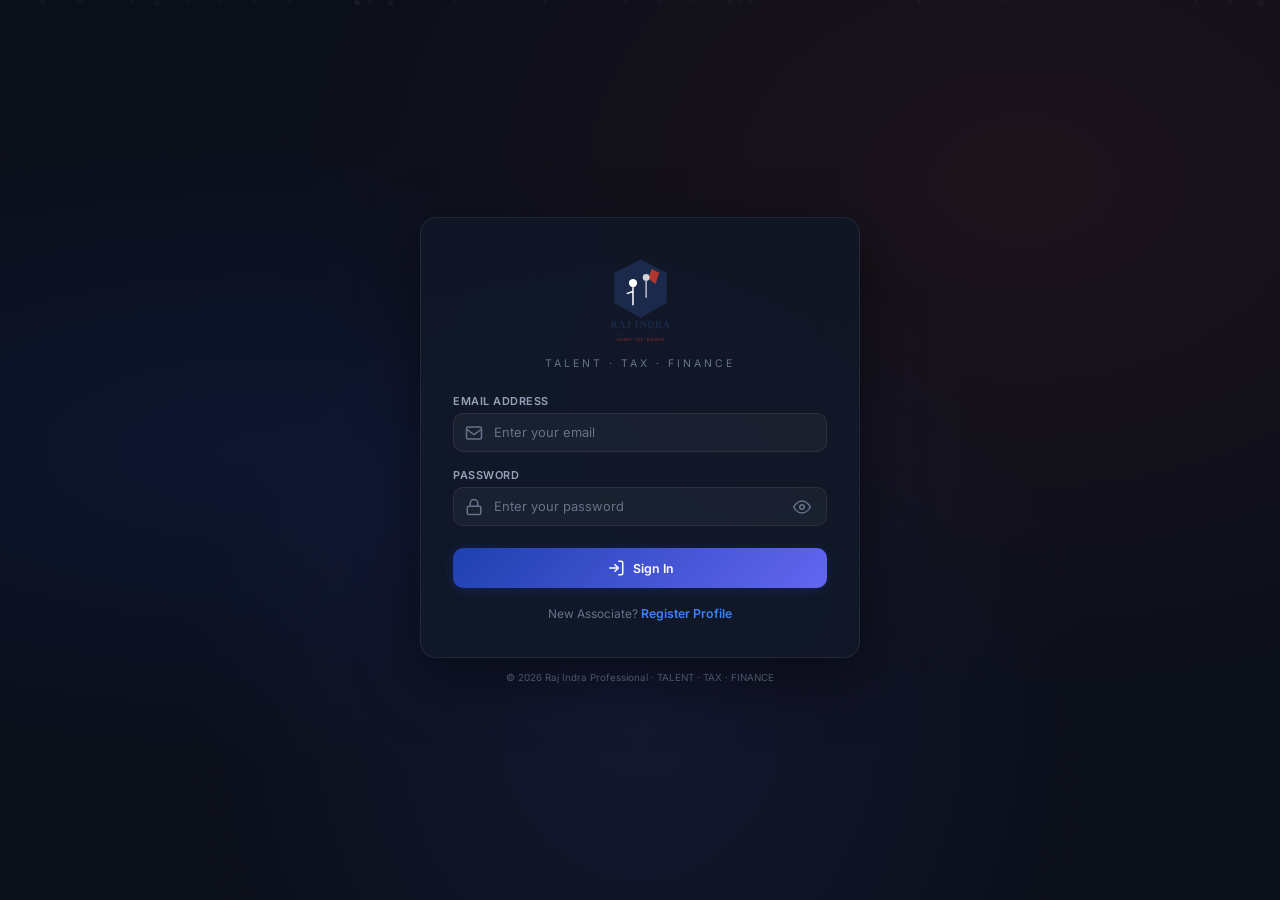
==== commit 3d2b221c: "Update admin.html" ====
--- a/admin.html
+++ b/admin.html
@@ -144,24 +144,131 @@
 
             <!-- SETTINGS -->
             <div class="page-section" id="sec-settings">
-                <div class="page-title"><div><h1>Settings</h1><p>Configure Google Sheets sync and other settings</p></div></div>
-                <div class="sheets-config-card">
-                    <h3>📊 Google Sheets Integration</h3>
-                    <p>Connect your Google Sheets to backup all data automatically. Data will sync to your sheet when employees register, leads are created, etc.</p>
-                    <div class="form-group"><label>Google Apps Script Web App URL</label><input class="form-input" id="sheets-url" placeholder="https://script.google.com/macros/s/..."></div>
-                    <div style="display:flex;gap:8px;flex-wrap:wrap;margin-top:10px">
-                        <button class="btn btn-sm btn-success" onclick="saveSheetsUrl()">💾 Save URL</button>
-                        <button class="btn btn-sm btn-primary" onclick="syncAllData()">🔄 Sync All Data Now</button>
+                <div class="page-title"><div><h1>Settings</h1><p>Configure Google Sheets sync, email automation & data management</p></div></div>
+                
+                <!-- Google Sheets Integration -->
+                <div class="settings-card">
+                    <div class="settings-card-header">
+                        <div class="settings-card-icon" style="background:rgba(16,185,129,0.12);color:#10B981">📊</div>
+                        <div><h3>Google Sheets Integration</h3><p>Auto-sync all data to Google Sheets in real-time</p></div>
                     </div>
-                    <div class="sheets-status" id="sheets-status"></div>
-                </div>
-                <div class="card">
-                    <h3 style="margin-bottom:12px;font-size:0.95rem">⚠️ Data Management</h3>
-                    <p style="font-size:0.82rem;color:var(--text-muted);margin-bottom:14px">Export all data as backup or reset the system</p>
-                    <div style="display:flex;gap:8px;flex-wrap:wrap">
-                        <button class="btn btn-sm btn-outline" onclick="DB.exportJSON(DB.USERS,'employees_backup.json')">⬇ Employees JSON</button>
-                        <button class="btn btn-sm btn-outline" onclick="DB.exportJSON(DB.LEADS,'leads_backup.json')">⬇ Leads JSON</button>
-                        <button class="btn btn-sm btn-outline" onclick="DB.exportJSON(DB.INVOICES,'invoices_backup.json')">⬇ Invoices JSON</button>
+                    <div class="settings-card-body">
+                        <div class="form-group"><label>Google Apps Script Web App URL</label><input class="form-input" id="sheets-url" placeholder="https://script.google.com/macros/s/..."></div>
+                        <div class="settings-actions">
+                            <button class="btn btn-sm btn-success" onclick="saveSheetsUrl()">💾 Save URL</button>
+                            <button class="btn btn-sm btn-primary" onclick="testSheetsConnection()" id="btn-test-conn">🔌 Test Connection</button>
+                            <button class="btn btn-sm btn-warning" onclick="syncAllData()" id="btn-sync-all">🔄 Sync All Data</button>
+                        </div>
+                        <div class="sync-status-panel" id="sync-status-panel">
+                            <div class="sync-status-row">
+                                <span class="sync-label">Connection:</span>
+                                <span class="sync-value" id="sync-conn-status"><span class="status-dot disconnected"></span> Not configured</span>
+                            </div>
+                            <div class="sync-status-row">
+                                <span class="sync-label">Last Sync:</span>
+                                <span class="sync-value" id="sync-last-time">Never</span>
+                            </div>
+                            <div class="sync-status-row">
+                                <span class="sync-label">Auto-Sync:</span>
+                                <span class="sync-value" id="sync-auto-status">Active (2s debounce)</span>
+                            </div>
+                            <div class="sync-status-row">
+                                <span class="sync-label">Pending Queue:</span>
+                                <span class="sync-value" id="sync-queue-count">0 items</span>
+                            </div>
+                        </div>
+                        <div class="sheets-link-panel" id="sheets-link-panel" style="display:none">
+                            <a href="#" target="_blank" id="sheets-link" class="btn btn-sm btn-outline">📄 Open Google Sheet</a>
+                        </div>
+                    </div>
+                </div>
+
+                <!-- Email Automation -->
+                <div class="settings-card">
+                    <div class="settings-card-header">
+                        <div class="settings-card-icon" style="background:rgba(59,130,246,0.12);color:#3B82F6">📧</div>
+                        <div><h3>Email Automation</h3><p>Real emails are sent via Google Apps Script when a URL is configured</p></div>
+                    </div>
+                    <div class="settings-card-body">
+                        <div class="email-info-box">
+                            <div class="email-info-item">
+                                <span class="email-info-icon">✓</span>
+                                <span>Registration approval/rejection emails</span>
+                            </div>
+                            <div class="email-info-item">
+                                <span class="email-info-icon">✓</span>
+                                <span>Lead assignment & status update emails</span>
+                            </div>
+                            <div class="email-info-item">
+                                <span class="email-info-icon">✓</span>
+                                <span>Invoice approval notification emails</span>
+                            </div>
+                            <div class="email-info-item">
+                                <span class="email-info-icon">✓</span>
+                                <span>Profile update approval emails</span>
+                            </div>
+                        </div>
+                        <div style="margin-top:14px;display:flex;justify-content:space-between;align-items:center">
+                            <h4 style="font-size:0.88rem;color:var(--text-secondary)">📋 Email Log</h4>
+                            <span style="font-size:0.75rem;color:var(--text-muted)" id="email-log-count">0 emails</span>
+                        </div>
+                        <div class="email-log-list" id="email-log-list">
+                            <div class="empty-state" style="padding:20px"><h3>No emails sent yet</h3></div>
+                        </div>
+                    </div>
+                </div>
+
+                <!-- Data Management -->
+                <div class="settings-card">
+                    <div class="settings-card-header">
+                        <div class="settings-card-icon" style="background:rgba(245,158,11,0.12);color:#F59E0B">💾</div>
+                        <div><h3>Data Management</h3><p>Export all data as backup files</p></div>
+                    </div>
+                    <div class="settings-card-body">
+                        <div class="export-grid">
+                            <button class="export-btn" onclick="DB.exportCSV(DB.USERS,'employees_export.csv')">
+                                <span class="export-icon">👥</span>
+                                <span class="export-label">Employees CSV</span>
+                            </button>
+                            <button class="export-btn" onclick="DB.exportCSV(DB.LEADS,'leads_export.csv')">
+                                <span class="export-icon">📋</span>
+                                <span class="export-label">Leads CSV</span>
+                            </button>
+                            <button class="export-btn" onclick="DB.exportCSV(DB.INVOICES,'invoices_export.csv')">
+                                <span class="export-icon">📄</span>
+                                <span class="export-label">Invoices CSV</span>
+                            </button>
+                            <button class="export-btn" onclick="DB.exportJSON(DB.USERS,'employees_backup.json')">
+                                <span class="export-icon">📦</span>
+                                <span class="export-label">Employees JSON</span>
+                            </button>
+                            <button class="export-btn" onclick="DB.exportJSON(DB.LEADS,'leads_backup.json')">
+                                <span class="export-icon">📦</span>
+                                <span class="export-label">Leads JSON</span>
+                            </button>
+                            <button class="export-btn" onclick="DB.exportJSON(DB.INVOICES,'invoices_backup.json')">
+                                <span class="export-icon">📦</span>
+                                <span class="export-label">Invoices JSON</span>
+                            </button>
+                        </div>
+                    </div>
+                </div>
+
+                <!-- Setup Guide -->
+                <div class="settings-card">
+                    <div class="settings-card-header">
+                        <div class="settings-card-icon" style="background:rgba(99,102,241,0.12);color:#6366F1">📖</div>
+                        <div><h3>Setup Guide</h3><p>How to connect Google Sheets & Email</p></div>
+                    </div>
+                    <div class="settings-card-body">
+                        <div class="setup-steps">
+                            <div class="setup-step"><span class="step-num">1</span><span>Go to <a href="https://script.google.com" target="_blank" style="color:var(--accent-blue)">script.google.com</a> and create a new project</span></div>
+                            <div class="setup-step"><span class="step-num">2</span><span>Copy the code from <strong>google-apps-script.js</strong> file and paste it</span></div>
+                            <div class="setup-step"><span class="step-num">3</span><span>Click <strong>Deploy → New Deployment → Web App</strong></span></div>
+                            <div class="setup-step"><span class="step-num">4</span><span>Set "Execute as" = <strong>Me</strong>, "Who has access" = <strong>Anyone</strong></span></div>
+                            <div class="setup-step"><span class="step-num">5</span><span>Copy the deployment URL and paste it above</span></div>
+                            <div class="setup-step"><span class="step-num">6</span><span>Click <strong>Test Connection</strong> to verify it works</span></div>
+                        </div>
                     </div>
                 </div>
             </div>
@@ -196,7 +303,7 @@
 
 // Load sheets URL
 var sheetsUrlEl = document.getElementById('sheets-url');
-if (sheetsUrlEl) { sheetsUrlEl.value = DB.getSheetsUrl() || ''; updateSheetsStatus(); }
+if (sheetsUrlEl) { sheetsUrlEl.value = DB.getSheetsUrl() || ''; }
 
 function openSidebar() { document.getElementById('sidebar').classList.add('open'); document.getElementById('sidebar-overlay').classList.add('active'); }
 function closeSidebar() { document.getElementById('sidebar').classList.remove('open'); document.getElementById('sidebar-overlay').classList.remove('active'); }
@@ -223,28 +330,83 @@
     if (page === 'leads') renderLeads();
     if (page === 'finance') renderFinance();
     if (page === 'approvals') renderApprovals();
-    if (page === 'settings') { sheetsUrlEl.value = DB.getSheetsUrl()||''; updateSheetsStatus(); }
-}
-
-// ===== SHEETS CONFIG =====
+    if (page === 'settings') { sheetsUrlEl.value = DB.getSheetsUrl()||''; updateSyncStatus(); renderEmailLog(); }
+}
+
+// ===== SHEETS & EMAIL CONFIG =====
 function saveSheetsUrl() {
     var url = document.getElementById('sheets-url').value.trim();
     DB.setSheetsUrl(url);
-    updateSheetsStatus();
+    updateSyncStatus();
     showToast(url ? 'Google Sheets URL saved!' : 'Google Sheets URL cleared', 'success');
 }
+
+async function testSheetsConnection() {
+    var btn = document.getElementById('btn-test-conn');
+    btn.disabled = true; btn.textContent = '⏳ Testing...';
+    var result = await DB.testConnection();
+    btn.disabled = false; btn.textContent = '🔌 Test Connection';
+    if (result.success) {
+        showToast('✅ ' + result.message, 'success');
+        var connEl = document.getElementById('sync-conn-status');
+        connEl.innerHTML = '<span class="status-dot connected"></span> Connected';
+        if (result.sheetUrl) {
+            document.getElementById('sheets-link-panel').style.display = 'block';
+            document.getElementById('sheets-link').href = result.sheetUrl;
+        }
+    } else {
+        showToast('❌ ' + result.message, 'error');
+        document.getElementById('sync-conn-status').innerHTML = '<span class="status-dot error"></span> Failed';
+    }
+}
+
 async function syncAllData() {
-    showToast('Syncing all data...', 'info');
+    var btn = document.getElementById('btn-sync-all');
+    btn.disabled = true; btn.textContent = '⏳ Syncing...';
+    showToast('Syncing all data to Google Sheets...', 'info');
     var result = await DB.syncAllToSheets();
-    showToast(result.message, result.success ? 'success' : 'error');
-}
-function updateSheetsStatus() {
-    var el = document.getElementById('sheets-status');
-    if (DB.getSheetsUrl()) {
-        el.className = 'sheets-status connected'; el.innerHTML = '● Connected';
+    btn.disabled = false; btn.textContent = '🔄 Sync All Data';
+    if (result.success) {
+        showToast('✅ ' + result.message, 'success');
+        localStorage.setItem('rig_last_sync', new Date().toISOString());
+        updateSyncStatus();
     } else {
-        el.className = 'sheets-status disconnected'; el.innerHTML = '○ Not connected';
+        showToast('❌ ' + result.message, 'error');
     }
+}
+
+function updateSyncStatus() {
+    var url = DB.getSheetsUrl();
+    var connEl = document.getElementById('sync-conn-status');
+    if (url) {
+        connEl.innerHTML = '<span class="status-dot connected"></span> URL configured';
+    } else {
+        connEl.innerHTML = '<span class="status-dot disconnected"></span> Not configured';
+    }
+    var lastSync = localStorage.getItem('rig_last_sync');
+    document.getElementById('sync-last-time').textContent = lastSync ? timeAgo(lastSync) + ' (' + new Date(lastSync).toLocaleString() + ')' : 'Never';
+    var queueCount = JSON.parse(localStorage.getItem('rig_sync_queue') || '[]').length;
+    document.getElementById('sync-queue-count').textContent = queueCount + ' items' + (queueCount > 0 ? ' (will retry)' : '');
+}
+
+function renderEmailLog() {
+    var emails = DB.getEmailLog();
+    var container = document.getElementById('email-log-list');
+    document.getElementById('email-log-count').textContent = emails.length + ' emails';
+    if (!emails.length) {
+        container.innerHTML = '<div class="empty-state" style="padding:20px"><h3>No emails sent yet</h3><p style="font-size:0.78rem;color:var(--text-muted);margin-top:4px">Emails will appear here when triggered by actions like approvals, lead assignments, etc.</p></div>';
+        return;
+    }
+    container.innerHTML = emails.slice(0, 20).map(function(e) {
+        return '<div class="email-log-item">' +
+            '<div class="email-log-top">' +
+                '<span class="email-log-to">📧 ' + (e.toName || e.to) + '</span>' +
+                '<span class="email-log-time">' + timeAgo(e.sentAt) + '</span>' +
+            '</div>' +
+            '<div class="email-log-subject">' + e.subject + '</div>' +
+            '<div class="email-log-addr">' + e.to + '</div>' +
+        '</div>';
+    }).join('');
 }
 
 // ===== DASHBOARD =====
@@ -590,6 +752,8 @@
 
 // INIT
 renderDashboard(); updateApprovalBadge(); updateNotifBadge();
+// Initialize sync status on load
+try { updateSyncStatus(); } catch(e) {}
 </script>
 </body>
 </html>
--- a/css/styles.css
+++ b/css/styles.css
@@ -0,0 +1,1551 @@
+/* ========================================
+   Raj Indra Group — Shared Styles v2.0
+   Mobile-First, Cross-Browser Compatible
+   ======================================== */
+@import url('https://fonts.googleapis.com/css2?family=Inter:wght@300;400;500;600;700;800;900&family=Playfair+Display:wght@400;600;700&display=swap');
+
+:root {
+    --bg-dark: #0B0F1A;
+    --bg-panel: #111827;
+    --bg-card: #1A2236;
+    --bg-card-hover: #1F2A42;
+    --bg-glass: rgba(255,255,255,0.04);
+    --bg-glass-2: rgba(255,255,255,0.07);
+    --border: rgba(255,255,255,0.08);
+    --border-light: rgba(255,255,255,0.12);
+    --border-active: rgba(30,64,175,0.5);
+    --text-primary: #F1F5F9;
+    --text-secondary: #94A3B8;
+    --text-muted: #64748B;
+    --brand-navy: #1B2A4A;
+    --brand-red: #C0392B;
+    --brand-red-light: #E74C3C;
+    --accent-blue: #3B82F6;
+    --accent-indigo: #6366F1;
+    --accent-gradient: linear-gradient(135deg, #1E40AF, #6366F1);
+    --accent-gradient-2: linear-gradient(135deg, #C0392B, #E74C3C);
+    --success: #10B981;
+    --warning: #F59E0B;
+    --danger: #EF4444;
+    --info: #3B82F6;
+    --sidebar-w: 260px;
+    --topbar-h: 60px;
+    --radius: 10px;
+    --radius-sm: 6px;
+    --radius-lg: 16px;
+    --shadow: 0 4px 24px rgba(0,0,0,0.3);
+    --transition: 0.2s ease;
+}
+
+*, *::before, *::after { margin:0; padding:0; box-sizing:border-box; }
+html { font-size:14px; scroll-behavior:smooth; -webkit-text-size-adjust:100%; }
+body {
+    font-family:'Inter',-apple-system,BlinkMacSystemFont,'Segoe UI',Roboto,Oxygen,Ubuntu,sans-serif;
+    background:var(--bg-dark);
+    color:var(--text-primary);
+    -webkit-font-smoothing:antialiased;
+    -moz-osx-font-smoothing:grayscale;
+    overflow:hidden;
+    min-height:100vh;
+    min-height:100dvh; /* Dynamic viewport height for mobile */
+}
+
+/* Scrollbar styling with cross-browser support */
+::-webkit-scrollbar { width:5px; height:5px; }
+::-webkit-scrollbar-track { background:transparent; }
+::-webkit-scrollbar-thumb { background:rgba(255,255,255,0.1); border-radius:3px; }
+::-webkit-scrollbar-thumb:hover { background:rgba(255,255,255,0.2); }
+* { scrollbar-width:thin; scrollbar-color:rgba(255,255,255,0.1) transparent; }
+
+/* ============ LOGIN PAGE ============ */
+.login-page {
+    min-height:100vh;
+    min-height:100dvh;
+    display:flex;
+    display:-webkit-flex;
+    align-items:center;
+    -webkit-align-items:center;
+    justify-content:center;
+    -webkit-justify-content:center;
+    position:relative;
+    overflow:hidden;
+    overflow-y:auto;
+    background:#0B0F1A;
+}
+
+.login-bg {
+    position:absolute; inset:0;
+    background: radial-gradient(ellipse at 20% 50%, rgba(30,64,175,0.15) 0%, transparent 50%),
+                radial-gradient(ellipse at 80% 20%, rgba(192,57,43,0.1) 0%, transparent 50%),
+                radial-gradient(ellipse at 50% 80%, rgba(99,102,241,0.1) 0%, transparent 50%);
+}
+
+.particles { position:absolute; inset:0; overflow:hidden; }
+.particle {
+    position:absolute;
+    border-radius:50%;
+    background:rgba(255,255,255,0.03);
+    -webkit-animation: floatParticle linear infinite;
+    animation: floatParticle linear infinite;
+}
+@-webkit-keyframes floatParticle {
+    0% { -webkit-transform:translateY(100vh) rotate(0deg); opacity:0; }
+    10% { opacity:1; }
+    90% { opacity:1; }
+    100% { -webkit-transform:translateY(-100px) rotate(360deg); opacity:0; }
+}
+@keyframes floatParticle {
+    0% { transform:translateY(100vh) rotate(0deg); opacity:0; }
+    10% { opacity:1; }
+    90% { opacity:1; }
+    100% { transform:translateY(-100px) rotate(360deg); opacity:0; }
+}
+
+.login-container {
+    position:relative;
+    z-index:10;
+    width:440px;
+    max-width:95vw;
+    padding:20px 0;
+}
+
+.login-card {
+    background:rgba(17,24,39,0.85);
+    border:1px solid var(--border);
+    border-radius:var(--radius-lg);
+    padding:36px 32px;
+    -webkit-backdrop-filter:blur(20px);
+    backdrop-filter:blur(20px);
+    box-shadow:0 20px 60px rgba(0,0,0,0.5);
+    -webkit-animation:slideUp 0.6s cubic-bezier(0.4,0,0.2,1);
+    animation:slideUp 0.6s cubic-bezier(0.4,0,0.2,1);
+}
+
+@-webkit-keyframes slideUp {
+    from { opacity:0; -webkit-transform:translateY(30px); }
+    to { opacity:1; -webkit-transform:translateY(0); }
+}
+@keyframes slideUp {
+    from { opacity:0; transform:translateY(30px); }
+    to { opacity:1; transform:translateY(0); }
+}
+
+.login-logo {
+    text-align:center;
+    margin-bottom:24px;
+}
+
+.login-logo img {
+    height:90px;
+    margin-bottom:6px;
+    max-width:100%;
+}
+
+.login-logo h1 {
+    font-family:'Playfair Display',Georgia,serif;
+    font-size:1.5rem;
+    color:var(--text-primary);
+    letter-spacing:2px;
+}
+
+.login-logo p {
+    font-size:0.75rem;
+    color:var(--text-muted);
+    letter-spacing:3px;
+    text-transform:uppercase;
+}
+
+.form-group {
+    margin-bottom:16px;
+    position:relative;
+}
+
+.form-group label {
+    display:block;
+    font-size:0.78rem;
+    font-weight:600;
+    color:var(--text-secondary);
+    margin-bottom:5px;
+    text-transform:uppercase;
+    letter-spacing:0.5px;
+}
+
+.input-wrapper {
+    position:relative;
+    display:-webkit-flex;
+    display:flex;
+    align-items:center;
+    -webkit-align-items:center;
+}
+
+.form-input {
+    width:100%;
+    padding:11px 14px;
+    background:var(--bg-glass);
+    border:1px solid var(--border);
+    border-radius:var(--radius);
+    color:var(--text-primary);
+    font-family:inherit;
+    font-size:0.92rem;
+    -webkit-transition:all var(--transition);
+    transition:all var(--transition);
+    -webkit-appearance:none;
+    appearance:none;
+}
+
+.form-input:focus {
+    outline:none;
+    border-color:var(--border-active);
+    box-shadow:0 0 0 3px rgba(30,64,175,0.15);
+    background:var(--bg-glass-2);
+}
+
+.form-input::placeholder { color:var(--text-muted); }
+/* Fix for some old browsers */
+.form-input::-webkit-input-placeholder { color:var(--text-muted); }
+.form-input::-moz-placeholder { color:var(--text-muted); }
+.form-input:-ms-input-placeholder { color:var(--text-muted); }
+
+.form-input-icon {
+    position:absolute;
+    left:12px;
+    color:var(--text-muted);
+    pointer-events:none;
+}
+
+.form-input.has-icon { padding-left:40px; }
+
+.eye-toggle {
+    position:absolute;
+    right:12px;
+    background:none;
+    border:none;
+    color:var(--text-muted);
+    cursor:pointer;
+    padding:4px;
+    display:-webkit-flex;
+    display:flex;
+    -webkit-transition:color var(--transition);
+    transition:color var(--transition);
+}
+
+.eye-toggle:hover { color:var(--text-primary); }
+
+.btn {
+    display:-webkit-inline-flex;
+    display:inline-flex;
+    align-items:center;
+    -webkit-align-items:center;
+    justify-content:center;
+    -webkit-justify-content:center;
+    gap:8px;
+    padding:11px 22px;
+    border:none;
+    border-radius:var(--radius);
+    font-family:inherit;
+    font-weight:600;
+    font-size:0.88rem;
+    cursor:pointer;
+    -webkit-transition:all var(--transition);
+    transition:all var(--transition);
+    white-space:nowrap;
+    -webkit-tap-highlight-color:transparent;
+    touch-action:manipulation;
+}
+
+.btn-primary {
+    background:var(--accent-gradient);
+    color:white;
+    box-shadow:0 2px 12px rgba(30,64,175,0.3);
+}
+.btn-primary:hover {
+    -webkit-transform:translateY(-1px);
+    transform:translateY(-1px);
+    box-shadow:0 4px 20px rgba(30,64,175,0.4);
+}
+.btn-primary:active { transform:translateY(0); }
+
+.btn-brand {
+    background:var(--accent-gradient-2);
+    color:white;
+    box-shadow:0 2px 12px rgba(192,57,43,0.3);
+}
+.btn-brand:hover {
+    -webkit-transform:translateY(-1px);
+    transform:translateY(-1px);
+    box-shadow:0 4px 20px rgba(192,57,43,0.4);
+}
+
+.btn-secondary {
+    background:var(--bg-glass-2);
+    color:var(--text-primary);
+    border:1px solid var(--border);
+}
+.btn-secondary:hover { background:rgba(255,255,255,0.1); border-color:var(--border-light); }
+
+.btn-sm { padding:7px 14px; font-size:0.8rem; }
+.btn-full { width:100%; }
+
+.btn-success { background:#059669; color:white; }
+.btn-success:hover { background:#047857; }
+.btn-danger { background:#DC2626; color:white; }
+.btn-danger:hover { background:#B91C1C; }
+.btn-warning { background:#D97706; color:white; }
+.btn-warning:hover { background:#B45309; }
+.btn-outline {
+    background:transparent;
+    border:1px solid var(--border-light);
+    color:var(--text-secondary);
+}
+.btn-outline:hover { background:var(--bg-glass); color:var(--text-primary); }
+
+.login-footer {
+    text-align:center;
+    margin-top:18px;
+}
+
+.login-footer a {
+    color:var(--accent-blue);
+    text-decoration:none;
+    font-weight:600;
+    font-size:0.88rem;
+    -webkit-transition:color var(--transition);
+    transition:color var(--transition);
+}
+
+.login-footer a:hover { color:var(--accent-indigo); }
+
+.login-error {
+    background:rgba(239,68,68,0.1);
+    border:1px solid rgba(239,68,68,0.2);
+    color:#FCA5A5;
+    padding:10px 14px;
+    border-radius:var(--radius-sm);
+    font-size:0.85rem;
+    margin-bottom:16px;
+    display:none;
+}
+
+.login-success {
+    background:rgba(16,185,129,0.1);
+    border:1px solid rgba(16,185,129,0.2);
+    color:#6EE7B7;
+    padding:10px 14px;
+    border-radius:var(--radius-sm);
+    font-size:0.85rem;
+    margin-bottom:16px;
+    display:none;
+}
+
+.form-section { display:none; }
+.form-section.active { display:block; -webkit-animation:slideUp 0.4s ease; animation:slideUp 0.4s ease; }
+
+.form-row { display:grid; grid-template-columns:1fr 1fr; gap:12px; }
+
+.form-select {
+    width:100%;
+    padding:11px 14px;
+    background:var(--bg-glass);
+    border:1px solid var(--border);
+    border-radius:var(--radius);
+    color:var(--text-primary);
+    font-family:inherit;
+    font-size:0.92rem;
+    cursor:pointer;
+    -webkit-appearance:none;
+    appearance:none;
+    background-image:url("data:image/svg+xml,%3Csvg width='10' height='6' viewBox='0 0 10 6' fill='none' xmlns='http://www.w3.org/2000/svg'%3E%3Cpath d='M1 1L5 5L9 1' stroke='%2394A3B8' stroke-width='1.5' stroke-linecap='round'/%3E%3C/svg%3E");
+    background-repeat:no-repeat;
+    background-position:right 12px center;
+}
+.form-select:focus { outline:none; border-color:var(--border-active); }
+.form-select option { background:var(--bg-panel); }
+
+/* ============ PHOTO UPLOAD ============ */
+.photo-upload-wrapper {
+    display:flex;
+    flex-direction:column;
+    align-items:center;
+    gap:12px;
+    margin-bottom:20px;
+}
+
+.photo-preview {
+    width:110px;
+    height:130px;
+    border-radius:var(--radius);
+    border:2px dashed var(--border-light);
+    display:flex;
+    align-items:center;
+    justify-content:center;
+    flex-direction:column;
+    gap:6px;
+    overflow:hidden;
+    cursor:pointer;
+    transition:all var(--transition);
+    background:var(--bg-glass);
+    position:relative;
+}
+
+.photo-preview:hover {
+    border-color:var(--accent-blue);
+    background:var(--bg-glass-2);
+}
+
+.photo-preview img {
+    width:100%;
+    height:100%;
+    object-fit:cover;
+    border-radius:inherit;
+}
+
+.photo-preview .placeholder-icon {
+    color:var(--text-muted);
+    font-size:2rem;
+    line-height:1;
+}
+
+.photo-preview .placeholder-text {
+    font-size:0.7rem;
+    color:var(--text-muted);
+    text-align:center;
+    padding:0 8px;
+}
+
+.photo-upload-btn {
+    display:inline-flex;
+    align-items:center;
+    gap:6px;
+    padding:6px 14px;
+    background:var(--bg-glass-2);
+    border:1px solid var(--border);
+    border-radius:var(--radius-sm);
+    color:var(--text-secondary);
+    font-size:0.78rem;
+    cursor:pointer;
+    transition:all var(--transition);
+}
+
+.photo-upload-btn:hover {
+    background:rgba(59,130,246,0.1);
+    border-color:var(--accent-blue);
+    color:var(--accent-blue);
+}
+
+.photo-upload-btn input[type="file"] {
+    display:none;
+}
+
+/* Profile photo section in profile page */
+.profile-photo-section {
+    display:flex;
+    align-items:center;
+    gap:20px;
+    margin-bottom:24px;
+    padding:20px;
+    background:var(--bg-glass);
+    border:1px solid var(--border);
+    border-radius:var(--radius);
+}
+
+.profile-photo-large {
+    width:100px;
+    height:120px;
+    border-radius:var(--radius);
+    overflow:hidden;
+    flex-shrink:0;
+    background:var(--bg-glass-2);
+    display:flex;
+    align-items:center;
+    justify-content:center;
+    font-size:2rem;
+    font-weight:700;
+    color:var(--text-muted);
+    border:2px solid var(--border);
+    cursor:pointer;
+    transition:all var(--transition);
+    position:relative;
+}
+
+.profile-photo-large:hover {
+    border-color:var(--accent-blue);
+}
+
+.profile-photo-large img {
+    width:100%;
+    height:100%;
+    object-fit:cover;
+}
+
+.profile-photo-large .photo-overlay {
+    position:absolute;
+    inset:0;
+    background:rgba(0,0,0,0.5);
+    display:flex;
+    align-items:center;
+    justify-content:center;
+    opacity:0;
+    transition:opacity var(--transition);
+    font-size:0.75rem;
+    color:white;
+}
+
+.profile-photo-large:hover .photo-overlay {
+    opacity:1;
+}
+
+.profile-photo-info {
+    flex:1;
+}
+
+.profile-photo-info h3 {
+    font-size:1rem;
+    margin-bottom:4px;
+}
+
+.profile-photo-info p {
+    font-size:0.82rem;
+    color:var(--text-muted);
+    margin-bottom:10px;
+}
+
+/* Employee ID Badge */
+.emp-id-badge {
+    display:inline-flex;
+    align-items:center;
+    gap:6px;
+    background:linear-gradient(135deg, rgba(30,64,175,0.15), rgba(99,102,241,0.15));
+    border:1px solid rgba(59,130,246,0.2);
+    padding:6px 14px;
+    border-radius:20px;
+    font-family:'Courier New',monospace;
+    font-size:0.85rem;
+    font-weight:700;
+    color:var(--accent-blue);
+    letter-spacing:1px;
+}
+
+.emp-id-badge svg {
+    width:14px;
+    height:14px;
+}
+
+/* ============ PANEL LAYOUT ============ */
+.panel-layout {
+    display:-webkit-flex;
+    display:flex;
+    min-height:100vh;
+    min-height:100dvh;
+}
+
+.sidebar {
+    width:var(--sidebar-w);
+    height:100vh;
+    height:100dvh;
+    background:var(--bg-panel);
+    border-right:1px solid var(--border);
+    display:-webkit-flex;
+    display:flex;
+    -webkit-flex-direction:column;
+    flex-direction:column;
+    position:fixed;
+    left:0; top:0;
+    z-index:100;
+    -webkit-transition:-webkit-transform 0.3s ease;
+    transition:transform 0.3s ease;
+}
+
+.sidebar-header {
+    padding:16px 16px 12px;
+    border-bottom:1px solid var(--border);
+    display:-webkit-flex;
+    display:flex;
+    align-items:center;
+    -webkit-align-items:center;
+    gap:12px;
+}
+
+.sidebar-header img { height:36px; }
+.sidebar-header .brand {
+    font-family:'Playfair Display',Georgia,serif;
+    font-size:1rem;
+    font-weight:700;
+    color:var(--text-primary);
+    line-height:1.1;
+}
+.sidebar-header .brand small {
+    display:block;
+    font-family:'Inter',-apple-system,sans-serif;
+    font-size:0.58rem;
+    color:var(--text-muted);
+    font-weight:500;
+    letter-spacing:2px;
+    text-transform:uppercase;
+}
+
+.sidebar-nav { flex:1; -webkit-flex:1; padding:10px 8px; overflow-y:auto; }
+.sidebar-nav ul { list-style:none; }
+.sidebar-nav li { margin-bottom:2px; }
+
+.nav-link {
+    display:-webkit-flex;
+    display:flex;
+    align-items:center;
+    -webkit-align-items:center;
+    gap:11px;
+    padding:10px 14px;
+    border-radius:var(--radius);
+    color:var(--text-secondary);
+    text-decoration:none;
+    font-weight:500;
+    font-size:0.9rem;
+    -webkit-transition:all var(--transition);
+    transition:all var(--transition);
+    position:relative;
+    -webkit-tap-highlight-color:transparent;
+}
+.nav-link:hover { background:var(--bg-glass-2); color:var(--text-primary); }
+.nav-link.active { background:rgba(30,64,175,0.15); color:#93C5FD; }
+.nav-link.active::before {
+    content:'';
+    position:absolute; left:0; top:50%;
+    -webkit-transform:translateY(-50%);
+    transform:translateY(-50%);
+    width:3px; height:20px;
+    background:var(--accent-blue);
+    border-radius:0 3px 3px 0;
+}
+
+.nav-badge {
+    margin-left:auto;
+    background:var(--danger);
+    color:white;
+    font-size:0.65rem;
+    font-weight:700;
+    padding:2px 7px;
+    border-radius:10px;
+    min-width:18px;
+    text-align:center;
+}
+
+.sidebar-footer {
+    padding:12px;
+    border-top:1px solid var(--border);
+}
+
+.user-card {
+    display:-webkit-flex;
+    display:flex;
+    align-items:center;
+    -webkit-align-items:center;
+    gap:10px;
+    padding:10px;
+    border-radius:var(--radius);
+    cursor:pointer;
+    -webkit-transition:background var(--transition);
+    transition:background var(--transition);
+    -webkit-tap-highlight-color:transparent;
+}
+.user-card:hover { background:var(--bg-glass-2); }
+
+.user-avatar {
+    width:36px; height:36px;
+    border-radius:50%;
+    display:-webkit-flex;
+    display:flex;
+    align-items:center;
+    -webkit-align-items:center;
+    justify-content:center;
+    -webkit-justify-content:center;
+    font-weight:700; font-size:0.78rem;
+    -webkit-flex-shrink:0;
+    flex-shrink:0;
+    background:var(--accent-gradient);
+    color:white;
+    position:relative;
+    overflow:hidden;
+}
+.user-avatar img {
+    width:100%; height:100%; border-radius:50%; object-fit:cover;
+}
+.user-card .info { flex:1; -webkit-flex:1; min-width:0; }
+.user-card .name { font-weight:600; font-size:0.88rem; }
+.user-card .role { font-size:0.72rem; color:var(--text-muted); }
+
+/* Sidebar close button for mobile */
+.sidebar-close-btn {
+    display:none;
+    position:absolute;
+    top:14px; right:14px;
+    background:var(--bg-glass-2);
+    border:1px solid var(--border);
+    color:var(--text-secondary);
+    width:32px; height:32px;
+    border-radius:var(--radius-sm);
+    font-size:1.2rem;
+    cursor:pointer;
+    align-items:center;
+    justify-content:center;
+    z-index:10;
+}
+
+.main-panel {
+    margin-left:var(--sidebar-w);
+    -webkit-flex:1;
+    flex:1;
+    display:-webkit-flex;
+    display:flex;
+    -webkit-flex-direction:column;
+    flex-direction:column;
+    height:100vh;
+    height:100dvh;
+    width:calc(100% - var(--sidebar-w));
+}
+
+.topbar {
+    height:var(--topbar-h);
+    padding:0 20px;
+    display:-webkit-flex;
+    display:flex;
+    align-items:center;
+    -webkit-align-items:center;
+    justify-content:space-between;
+    -webkit-justify-content:space-between;
+    border-bottom:1px solid var(--border);
+    background:rgba(11,15,26,0.85);
+    -webkit-backdrop-filter:blur(12px);
+    backdrop-filter:blur(12px);
+    -webkit-flex-shrink:0;
+    flex-shrink:0;
+}
+
+.topbar-left {
+    display:-webkit-flex;
+    display:flex;
+    align-items:center;
+    -webkit-align-items:center;
+    gap:12px;
+    min-width:0;
+}
+
+.topbar-left h2 {
+    white-space:nowrap;
+    overflow:hidden;
+    text-overflow:ellipsis;
+}
+
+.topbar-right {
+    display:-webkit-flex;
+    display:flex;
+    align-items:center;
+    -webkit-align-items:center;
+    gap:8px;
+}
+
+.menu-btn {
+    display:none;
+    background:none; border:none;
+    color:var(--text-secondary); cursor:pointer;
+    padding:6px; border-radius:var(--radius-sm);
+    -webkit-tap-highlight-color:transparent;
+}
+
+.topbar-btn {
+    width:36px; height:36px;
+    display:-webkit-flex;
+    display:flex;
+    align-items:center;
+    -webkit-align-items:center;
+    justify-content:center;
+    -webkit-justify-content:center;
+    border-radius:var(--radius);
+    background:none; border:1px solid var(--border);
+    color:var(--text-secondary); cursor:pointer;
+    -webkit-transition:all var(--transition);
+    transition:all var(--transition);
+    position:relative;
+    -webkit-tap-highlight-color:transparent;
+}
+.topbar-btn:hover { background:var(--bg-glass-2); color:var(--text-primary); }
+
+.notif-dot {
+    position:absolute; top:-3px; right:-3px;
+    width:16px; height:16px;
+    background:var(--danger);
+    border-radius:50%;
+    font-size:0.6rem; font-weight:700;
+    display:-webkit-flex;
+    display:flex;
+    align-items:center;
+    -webkit-align-items:center;
+    justify-content:center;
+    -webkit-justify-content:center;
+    color:white;
+}
+
+.page-content {
+    -webkit-flex:1;
+    flex:1;
+    overflow-y:auto;
+    padding:20px;
+    -webkit-overflow-scrolling:touch; /* Smooth scroll on iOS */
+}
+
+/* ============ PAGE SECTIONS ============ */
+.page-section { display:none; -webkit-animation:fadeIn 0.3s ease; animation:fadeIn 0.3s ease; }
+.page-section.active { display:block; }
+
+@-webkit-keyframes fadeIn {
+    from { opacity:0; -webkit-transform:translateY(6px); }
+    to { opacity:1; -webkit-transform:translateY(0); }
+}
+@keyframes fadeIn {
+    from { opacity:0; transform:translateY(6px); }
+    to { opacity:1; transform:translateY(0); }
+}
+
+.page-title {
+    display:-webkit-flex;
+    display:flex;
+    align-items:flex-start;
+    -webkit-align-items:flex-start;
+    justify-content:space-between;
+    -webkit-justify-content:space-between;
+    margin-bottom:20px;
+    -webkit-flex-wrap:wrap;
+    flex-wrap:wrap;
+    gap:12px;
+}
+.page-title h1 { font-size:1.45rem; font-weight:700; letter-spacing:-0.02em; }
+.page-title p { color:var(--text-secondary); font-size:0.85rem; margin-top:3px; }
+.page-title .actions {
+    display:-webkit-flex;
+    display:flex;
+    gap:8px;
+    -webkit-flex-wrap:wrap;
+    flex-wrap:wrap;
+}
+
+/* ============ METRIC CARDS ============ */
+.metrics-row {
+    display:grid;
+    grid-template-columns:repeat(auto-fit, minmax(180px, 1fr));
+    gap:14px;
+    margin-bottom:20px;
+}
+
+.metric-card {
+    background:var(--bg-card);
+    border:1px solid var(--border);
+    border-radius:var(--radius);
+    padding:18px;
+    -webkit-transition:all var(--transition);
+    transition:all var(--transition);
+    cursor:default;
+}
+.metric-card:hover { border-color:var(--border-light); -webkit-transform:translateY(-2px); transform:translateY(-2px); box-shadow:var(--shadow); }
+.metric-card .label { font-size:0.75rem; color:var(--text-muted); font-weight:500; text-transform:uppercase; letter-spacing:0.5px; margin-bottom:5px; }
+.metric-card .value { font-size:1.6rem; font-weight:800; letter-spacing:-0.03em; }
+.metric-card .sub { font-size:0.75rem; margin-top:3px; color:var(--text-secondary); }
+.metric-card .sub.up { color:var(--success); }
+.metric-card .sub.down { color:var(--danger); }
+
+.metric-card .icon {
+    width:40px; height:40px;
+    border-radius:var(--radius);
+    display:-webkit-flex;
+    display:flex;
+    align-items:center;
+    -webkit-align-items:center;
+    justify-content:center;
+    -webkit-justify-content:center;
+    margin-bottom:10px;
+}
+
+/* ============ DATA TABLE ============ */
+.table-card {
+    background:var(--bg-card);
+    border:1px solid var(--border);
+    border-radius:var(--radius);
+    overflow:hidden;
+}
+
+.table-toolbar {
+    padding:12px 16px;
+    display:-webkit-flex;
+    display:flex;
+    align-items:center;
+    -webkit-align-items:center;
+    justify-content:space-between;
+    -webkit-justify-content:space-between;
+    -webkit-flex-wrap:wrap;
+    flex-wrap:wrap;
+    gap:10px;
+    border-bottom:1px solid var(--border);
+}
+
+.table-toolbar .left {
+    display:-webkit-flex;
+    display:flex;
+    align-items:center;
+    -webkit-align-items:center;
+    gap:8px;
+    -webkit-flex-wrap:wrap;
+    flex-wrap:wrap;
+}
+.table-toolbar .right {
+    display:-webkit-flex;
+    display:flex;
+    align-items:center;
+    -webkit-align-items:center;
+    gap:8px;
+}
+
+.search-input {
+    display:-webkit-flex;
+    display:flex;
+    align-items:center;
+    -webkit-align-items:center;
+    gap:8px;
+    background:var(--bg-glass);
+    border:1px solid var(--border);
+    border-radius:var(--radius);
+    padding:7px 12px;
+    max-width:220px;
+}
+.search-input input {
+    background:none; border:none; color:var(--text-primary);
+    font-family:inherit; font-size:0.85rem; outline:none; width:100%;
+    -webkit-appearance:none;
+}
+.search-input input::placeholder { color:var(--text-muted); }
+.search-input svg { color:var(--text-muted); -webkit-flex-shrink:0; flex-shrink:0; }
+
+.filter-select {
+    background:var(--bg-glass);
+    border:1px solid var(--border);
+    color:var(--text-primary);
+    padding:8px 30px 8px 12px;
+    border-radius:var(--radius);
+    font-family:inherit;
+    font-size:0.82rem;
+    cursor:pointer;
+    -webkit-appearance:none;
+    appearance:none;
+    background-image:url("data:image/svg+xml,%3Csvg width='10' height='6' viewBox='0 0 10 6' fill='none' xmlns='http://www.w3.org/2000/svg'%3E%3Cpath d='M1 1L5 5L9 1' stroke='%2394A3B8' stroke-width='1.5' stroke-linecap='round'/%3E%3C/svg%3E");
+    background-repeat:no-repeat;
+    background-position:right 10px center;
+}
+.filter-select option { background:var(--bg-panel); }
+
+.data-table { width:100%; border-collapse:collapse; }
+.data-table thead { background:var(--bg-glass); }
+.data-table th {
+    padding:10px 14px;
+    text-align:left;
+    font-weight:600;
+    font-size:0.72rem;
+    color:var(--text-muted);
+    text-transform:uppercase;
+    letter-spacing:0.5px;
+    border-bottom:1px solid var(--border);
+    white-space:nowrap;
+}
+.data-table td {
+    padding:10px 14px;
+    font-size:0.82rem;
+    border-bottom:1px solid var(--border);
+}
+.data-table tbody tr { -webkit-transition:background var(--transition); transition:background var(--transition); }
+.data-table tbody tr:hover { background:var(--bg-glass); }
+.data-table tbody tr:last-child td { border-bottom:none; }
+
+/* Status Badges */
+.badge {
+    display:-webkit-inline-flex;
+    display:inline-flex;
+    align-items:center;
+    -webkit-align-items:center;
+    gap:5px;
+    padding:3px 10px;
+    border-radius:20px;
+    font-size:0.7rem;
+    font-weight:600;
+    white-space:nowrap;
+}
+.badge::before {
+    content:''; width:6px; height:6px;
+    border-radius:50%; background:currentColor;
+}
+.badge-success { background:rgba(16,185,129,0.12); color:var(--success); }
+.badge-warning { background:rgba(245,158,11,0.12); color:var(--warning); }
+.badge-danger { background:rgba(239,68,68,0.12); color:var(--danger); }
+.badge-info { background:rgba(59,130,246,0.12); color:var(--info); }
+.badge-muted { background:rgba(100,116,139,0.12); color:var(--text-muted); }
+
+/* Action buttons */
+.action-btns { display:-webkit-flex; display:flex; gap:4px; }
+.action-btn {
+    width:28px; height:28px; border:none; background:none;
+    color:var(--text-muted); cursor:pointer;
+    border-radius:var(--radius-sm);
+    display:-webkit-flex;
+    display:flex;
+    align-items:center;
+    -webkit-align-items:center;
+    justify-content:center;
+    -webkit-justify-content:center;
+    -webkit-transition:all var(--transition);
+    transition:all var(--transition);
+    -webkit-tap-highlight-color:transparent;
+}
+.action-btn:hover { background:var(--bg-glass-2); color:var(--text-primary); }
+
+.contact-cell { display:-webkit-flex; display:flex; align-items:center; -webkit-align-items:center; gap:10px; }
+.avatar-sm {
+    width:30px; height:30px; border-radius:50%;
+    display:-webkit-flex; display:flex;
+    align-items:center; -webkit-align-items:center;
+    justify-content:center; -webkit-justify-content:center;
+    font-weight:600; font-size:0.68rem; -webkit-flex-shrink:0; flex-shrink:0;
+    overflow:hidden;
+}
+.avatar-sm img { width:100%; height:100%; object-fit:cover; border-radius:50%; }
+
+.empty-state {
+    text-align:center; padding:50px 20px; color:var(--text-muted);
+}
+.empty-state svg { margin-bottom:16px; opacity:0.3; }
+.empty-state h3 { font-size:1.05rem; color:var(--text-secondary); margin-bottom:6px; }
+
+/* ============ MODAL ============ */
+.modal-overlay {
+    position:fixed; inset:0;
+    background:rgba(0,0,0,0.6);
+    -webkit-backdrop-filter:blur(6px);
+    backdrop-filter:blur(6px);
+    display:-webkit-flex;
+    display:flex;
+    align-items:center;
+    -webkit-align-items:center;
+    justify-content:center;
+    -webkit-justify-content:center;
+    z-index:1000;
+    opacity:0; pointer-events:none;
+    -webkit-transition:opacity 0.2s ease;
+    transition:opacity 0.2s ease;
+    padding:16px;
+}
+.modal-overlay.active { opacity:1; pointer-events:all; }
+
+.modal {
+    background:var(--bg-panel);
+    border:1px solid var(--border);
+    border-radius:var(--radius-lg);
+    width:100%; max-width:560px; max-height:85vh;
+    max-height:85dvh;
+    overflow-y:auto;
+    -webkit-overflow-scrolling:touch;
+    -webkit-transform:scale(0.95) translateY(10px);
+    transform:scale(0.95) translateY(10px);
+    -webkit-transition:-webkit-transform 0.2s ease;
+    transition:transform 0.2s ease;
+    box-shadow:0 20px 60px rgba(0,0,0,0.5);
+}
+.modal-overlay.active .modal {
+    -webkit-transform:scale(1) translateY(0);
+    transform:scale(1) translateY(0);
+}
+
+.modal-header {
+    display:-webkit-flex;
+    display:flex;
+    align-items:center;
+    -webkit-align-items:center;
+    justify-content:space-between;
+    -webkit-justify-content:space-between;
+    padding:18px 22px 0;
+}
+.modal-header h2 { font-size:1.1rem; font-weight:700; }
+.modal-close {
+    width:30px; height:30px; border:none;
+    background:var(--bg-glass); color:var(--text-secondary);
+    font-size:1.2rem; border-radius:var(--radius-sm);
+    cursor:pointer;
+    display:-webkit-flex;
+    display:flex;
+    align-items:center;
+    -webkit-align-items:center;
+    justify-content:center;
+    -webkit-justify-content:center;
+    -webkit-transition:all var(--transition);
+    transition:all var(--transition);
+    -webkit-tap-highlight-color:transparent;
+}
+.modal-close:hover { background:var(--bg-glass-2); color:var(--text-primary); }
+
+.modal-body { padding:16px 22px; }
+.modal-footer {
+    padding:0 22px 18px;
+    display:-webkit-flex;
+    display:flex;
+    justify-content:flex-end;
+    -webkit-justify-content:flex-end;
+    gap:8px;
+    -webkit-flex-wrap:wrap;
+    flex-wrap:wrap;
+}
+
+/* ============ ID CARD (Printable) ============ */
+.id-card {
+    width:360px;
+    max-width:100%;
+    background:white;
+    border-radius:12px;
+    overflow:hidden;
+    box-shadow:0 8px 30px rgba(0,0,0,0.3);
+    color:#1B2A4A;
+    font-size:12px;
+}
+.id-card-header {
+    background:linear-gradient(135deg, #1B2A4A, #2C3E6B);
+    color:white;
+    padding:14px 18px;
+    display:-webkit-flex;
+    display:flex;
+    align-items:center;
+    -webkit-align-items:center;
+    gap:10px;
+}
+.id-card-header img { height:36px; }
+.id-card-header .title { font-family:'Playfair Display',Georgia,serif; font-size:15px; font-weight:700; }
+.id-card-header .sub { font-size:8px; letter-spacing:3px; text-transform:uppercase; opacity:0.8; }
+
+.id-card-body {
+    padding:18px;
+    display:-webkit-flex;
+    display:flex;
+    gap:14px;
+}
+.id-card-photo {
+    width:80px; height:100px;
+    background:#E5E7EB;
+    border-radius:6px;
+    display:-webkit-flex;
+    display:flex;
+    align-items:center;
+    -webkit-align-items:center;
+    justify-content:center;
+    -webkit-justify-content:center;
+    font-size:28px; font-weight:700; color:#9CA3AF;
+    -webkit-flex-shrink:0;
+    flex-shrink:0;
+    overflow:hidden;
+}
+.id-card-photo img { width:100%; height:100%; object-fit:cover; }
+.id-card-info { -webkit-flex:1; flex:1; }
+.id-card-info .emp-name { font-size:15px; font-weight:700; margin-bottom:3px; }
+.id-card-info .emp-id { font-size:10px; color:#6B7280; margin-bottom:7px; font-family:'Courier New',monospace; letter-spacing:1px; }
+.id-card-info .field { margin-bottom:4px; }
+.id-card-info .field-label { font-size:8px; text-transform:uppercase; color:#9CA3AF; letter-spacing:0.5px; }
+.id-card-info .field-value { font-size:11px; font-weight:600; }
+
+.id-card-footer {
+    background:#F3F4F6;
+    padding:8px 18px;
+    font-size:9px;
+    color:#6B7280;
+    text-align:center;
+    border-top:2px solid #C0392B;
+}
+
+/* ============ INVOICE ============ */
+.invoice-preview {
+    width:100%;
+    max-width:700px;
+    background:white;
+    color:#1B2A4A;
+    padding:30px;
+    border-radius:8px;
+    font-size:13px;
+}
+.invoice-header {
+    display:-webkit-flex;
+    display:flex;
+    justify-content:space-between;
+    -webkit-justify-content:space-between;
+    align-items:flex-start;
+    -webkit-align-items:flex-start;
+    margin-bottom:28px;
+    padding-bottom:18px;
+    border-bottom:2px solid #E5E7EB;
+}
+.invoice-header img { height:45px; }
+.invoice-header .inv-num { font-size:18px; font-weight:800; color:#1B2A4A; }
+.invoice-header .inv-date { font-size:11px; color:#6B7280; }
+
+.invoice-parties {
+    display:grid;
+    grid-template-columns:1fr 1fr;
+    gap:24px;
+    margin-bottom:28px;
+}
+.invoice-parties h4 { font-size:10px; text-transform:uppercase; color:#9CA3AF; letter-spacing:1px; margin-bottom:6px; }
+.invoice-parties p { font-size:12px; color:#374151; line-height:1.5; }
+
+.invoice-table {
+    width:100%;
+    border-collapse:collapse;
+    margin-bottom:18px;
+}
+.invoice-table th {
+    background:#F3F4F6;
+    padding:9px 12px;
+    text-align:left;
+    font-size:10px;
+    text-transform:uppercase;
+    color:#6B7280;
+    letter-spacing:0.5px;
+}
+.invoice-table td {
+    padding:9px 12px;
+    border-bottom:1px solid #E5E7EB;
+    font-size:12px;
+}
+
+.invoice-totals {
+    display:-webkit-flex;
+    display:flex;
+    justify-content:flex-end;
+    -webkit-justify-content:flex-end;
+    margin-bottom:28px;
+}
+.invoice-totals table { min-width:220px; }
+.invoice-totals td { padding:5px 12px; font-size:12px; }
+.invoice-totals .total-row td { font-weight:800; font-size:15px; border-top:2px solid #1B2A4A; padding-top:8px; }
+
+.invoice-footer {
+    text-align:center;
+    padding-top:18px;
+    border-top:1px solid #E5E7EB;
+    font-size:10px;
+    color:#9CA3AF;
+}
+
+/* ============ TAB GROUP ============ */
+.tab-group {
+    display:-webkit-flex;
+    display:flex;
+    gap:3px;
+    background:var(--bg-card);
+    border:1px solid var(--border);
+    border-radius:var(--radius);
+    padding:3px;
+    width:-webkit-fit-content;
+    width:fit-content;
+    margin-bottom:16px;
+    overflow-x:auto;
+    -webkit-overflow-scrolling:touch;
+    max-width:100%;
+}
+.tab-btn {
+    padding:7px 14px;
+    border:none; background:none;
+    color:var(--text-muted);
+    font-family:inherit; font-size:0.8rem; font-weight:500;
+    border-radius:var(--radius-sm);
+    cursor:pointer;
+    -webkit-transition:all var(--transition);
+    transition:all var(--transition);
+    white-space:nowrap;
+    -webkit-tap-highlight-color:transparent;
+}
+.tab-btn:hover { color:var(--text-primary); }
+.tab-btn.active { background:var(--accent-blue); color:white; }
+
+/* ============ TOAST ============ */
+.toast-container {
+    position:fixed; bottom:20px; right:20px;
+    z-index:2000;
+    display:-webkit-flex;
+    display:flex;
+    -webkit-flex-direction:column;
+    flex-direction:column;
+    gap:8px;
+    max-width:calc(100vw - 32px);
+}
+.toast {
+    background:var(--bg-panel);
+    border:1px solid var(--border);
+    border-radius:var(--radius);
+    padding:12px 16px;
+    display:-webkit-flex;
+    display:flex;
+    align-items:center;
+    -webkit-align-items:center;
+    gap:10px;
+    font-size:0.82rem;
+    box-shadow:0 8px 30px rgba(0,0,0,0.4);
+    -webkit-animation:slideInR 0.3s ease, fadeOut 0.3s ease 2.7s forwards;
+    animation:slideInR 0.3s ease, fadeOut 0.3s ease 2.7s forwards;
+    min-width:240px;
+    max-width:100%;
+}
+.toast-icon {
+    width:22px; height:22px; border-radius:50%;
+    display:-webkit-flex;
+    display:flex;
+    align-items:center;
+    -webkit-align-items:center;
+    justify-content:center;
+    -webkit-justify-content:center;
+    font-size:0.7rem; font-weight:700;
+    -webkit-flex-shrink:0;
+    flex-shrink:0;
+}
+.toast.success .toast-icon { background:rgba(16,185,129,0.2); color:var(--success); }
+.toast.error .toast-icon { background:rgba(239,68,68,0.2); color:var(--danger); }
+.toast.info .toast-icon { background:rgba(59,130,246,0.2); color:var(--info); }
+
+@-webkit-keyframes slideInR { from { -webkit-transform:translateX(100px); opacity:0; } to { -webkit-transform:translateX(0); opacity:1; } }
+@keyframes slideInR { from { transform:translateX(100px); opacity:0; } to { transform:translateX(0); opacity:1; } }
+@-webkit-keyframes fadeOut { to { opacity:0; } }
+@keyframes fadeOut { to { opacity:0; } }
+
+/* ============ NOTIF PANEL ============ */
+.notif-panel {
+    position:fixed; right:0; top:0;
+    width:340px; max-width:100vw; height:100vh; height:100dvh;
+    background:var(--bg-panel);
+    border-left:1px solid var(--border);
+    z-index:500;
+    -webkit-transform:translateX(100%);
+    transform:translateX(100%);
+    -webkit-transition:-webkit-transform 0.3s ease;
+    transition:transform 0.3s ease;
+    display:-webkit-flex;
+    display:flex;
+    -webkit-flex-direction:column;
+    flex-direction:column;
+}
+.notif-panel.open { -webkit-transform:translateX(0); transform:translateX(0); }
+.notif-panel-header {
+    padding:14px 16px;
+    border-bottom:1px solid var(--border);
+    display:-webkit-flex;
+    display:flex;
+    align-items:center;
+    -webkit-align-items:center;
+    justify-content:space-between;
+    -webkit-justify-content:space-between;
+}
+.notif-panel-header h3 { font-size:0.95rem; }
+.notif-list {
+    -webkit-flex:1;
+    flex:1;
+    overflow-y:auto;
+    -webkit-overflow-scrolling:touch;
+    padding:8px;
+}
+.notif-item {
+    padding:10px; border-radius:var(--radius-sm);
+    margin-bottom:4px; cursor:pointer;
+    -webkit-transition:background var(--transition);
+    transition:background var(--transition);
+    font-size:0.82rem;
+}
+.notif-item:hover { background:var(--bg-glass); }
+.notif-item.unread { background:rgba(59,130,246,0.05); border-left:3px solid var(--accent-blue); }
+.notif-item .time { font-size:0.7rem; color:var(--text-muted); margin-top:4px; }
+
+/* ============ CHARTS & MISC ============ */
+.chart-card {
+    background:var(--bg-card);
+    border:1px solid var(--border);
+    border-radius:var(--radius);
+    padding:18px;
+}
+.chart-card h3 { font-size:0.9rem; font-weight:600; margin-bottom:12px; }
+
+.bar-chart-row {
+    display:-webkit-flex;
+    display:flex;
+    align-items:center;
+    -webkit-align-items:center;
+    gap:10px;
+    margin-bottom:8px;
+}
+.bar-chart-row .label { width:75px; font-size:0.78rem; color:var(--text-secondary); text-align:right; }
+.bar-chart-row .track {
+    -webkit-flex:1;
+    flex:1;
+    height:22px;
+    background:var(--bg-glass);
+    border-radius:4px;
+    overflow:hidden;
+}
+.bar-chart-row .fill { height:100%; border-radius:4px; -webkit-transition:width 0.8s ease; transition:width 0.8s ease; }
+.bar-chart-row .val { width:55px; font-size:0.78rem; font-weight:700; }
+
+.stat-grid { display:grid; grid-template-columns:repeat(auto-fit, minmax(180px,1fr)); gap:14px; }
+
+.cards-grid { display:grid; grid-template-columns:repeat(auto-fill, minmax(280px, 1fr)); gap:14px; }
+
+.card {
+    background:var(--bg-card);
+    border:1px solid var(--border);
+    border-radius:var(--radius);
+    padding:18px;
+    -webkit-transition:all var(--transition);
+    transition:all var(--transition);
+}
+.card:hover { border-color:var(--border-light); }
+
+/* ============ GOOGLE SHEETS CONFIG ============ */
+.sheets-config-card {
+    background:linear-gradient(135deg, rgba(16,185,129,0.05), rgba(59,130,246,0.05));
+    border:1px solid rgba(16,185,129,0.15);
+    border-radius:var(--radius);
+    padding:18px;
+    margin-bottom:20px;
+}
+
+.sheets-config-card h3 {
+    font-size:0.95rem;
+    margin-bottom:4px;
+    color:var(--success);
+}
+
+.sheets-config-card p {
+    font-size:0.8rem;
+    color:var(--text-muted);
+    margin-bottom:14px;
+}
+
+.sheets-status {
+    display:-webkit-inline-flex;
+    display:inline-flex;
+    align-items:center;
+    -webkit-align-items:center;
+    gap:6px;
+    font-size:0.78rem;
+    padding:4px 12px;
+    border-radius:20px;
+    margin-top:8px;
+}
+
+.sheets-status.connected {
+    background:rgba(16,185,129,0.1);
+    color:var(--success);
+}
+
+.sheets-status.disconnected {
+    background:rgba(245,158,11,0.1);
+    color:var(--warning);
+}
+
+/* Mobile overlay for sidebar */
+.sidebar-overlay {
+    display:none;
+    position:fixed;
+    inset:0;
+    background:rgba(0,0,0,0.5);
+    z-index:99;
+}
+
+/* ============ RESPONSIVE — TABLET ============ */
+@media(max-width:900px) {
+    .sidebar {
+        -webkit-transform:translateX(-100%);
+        transform:translateX(-100%);
+    }
+    .sidebar.open {
+        -webkit-transform:translateX(0);
+        transform:translateX(0);
+    }
+    .sidebar-close-btn { display:-webkit-flex; display:flex; }
+    .sidebar-overlay.active { display:block; }
+    .main-panel { margin-left:0; width:100%; }
+    .menu-btn { display:-webkit-flex; display:flex; }
+    .metrics-row { grid-template-columns:repeat(2,1fr); }
+    .notif-panel { width:100vw; }
+
+    /* Dashboard charts stacked */
+    .dash-charts-grid {
+        grid-template-columns:1fr !important;
+    }
+}
+
+/* ============ RESPONSIVE — MOBILE ============ */
+@media(max-width:600px) {
+    html { font-size:13px; }
+    .metrics-row { grid-template-columns:1fr 1fr; gap:10px; }
+    .metric-card { padding:14px; }
+    .metric-card .value { font-size:1.3rem; }
+    .page-content { padding:14px; }
+    .form-row { grid-template-columns:1fr; }
+    .login-card { padding:24px 18px; }
+    .login-container { max-width:100vw; padding:12px; }
+    .page-title { margin-bottom:16px; }
+    .page-title h1 { font-size:1.25rem; }
+    .page-title .actions { width:100%; }
+    .page-title .actions .btn { flex:1; min-width:0; }
+
+    /* Modal full screen on mobile */
+    .modal-overlay { padding:0; align-items:flex-end; -webkit-align-items:flex-end; }
+    .modal {
+        max-width:100%;
+        max-height:90vh;
+        max-height:90dvh;
+        border-radius:var(--radius-lg) var(--radius-lg) 0 0;
+    }
+
+    .tab-group { width:100%; }
+
+    .invoice-preview { padding:20px; }
+    .invoice-parties { grid-template-columns:1fr; gap:14px; }
+
+    .toast-container { left:16px; right:16px; bottom:16px; }
+    .toast { min-width:auto; }
+
+    /* ID Card responsive */
+    .id-card { width:100%; max-width:360px; }
+
+    .photo-upload-wrapper {
+        flex-direction:column;
+    }
+
+    .profile-photo-section {
+        flex-direction:column;
+        text-align:center;
+    }
+
+    .topbar { padding:0 14px; }
+    .topbar-left h2 { font-size:0.95rem; }
+
+    .chart-card { padding:14px; }
+}
+
+@media(max-width:380px) {
+    .metrics-row { grid-template-columns:1fr; }
+    .btn-sm { padding:6px 10px; font-size:0.75rem; }
+    .data-table th, .data-table td { padding:8px 10px; font-size:0.75rem; }
+}
+
+/* ============ PRINT STYLES ============ */
+@media print {
+    body { background:white !important; overflow:visible !important; }
+    .sidebar, .topbar, .no-print, .sidebar-overlay { display:none !important; }
+    .main-panel { margin-left:0 !important; }
+    .page-content { padding:0 !important; overflow:visible !important; }
+    .modal-overlay { position:static; background:none; backdrop-filter:none; -webkit-backdrop-filter:none; }
+    .modal { box-shadow:none; border:none; max-height:none; max-width:none; width:100%; }
+    .id-card { box-shadow:none; }
+}
+
+/* ============ SAFE AREA (Notch phones) ============ */
+@supports(padding-top:env(safe-area-inset-top)) {
+    .topbar { padding-top:env(safe-area-inset-top); }
+    .sidebar { padding-top:env(safe-area-inset-top); }
+    .toast-container { bottom:calc(20px + env(safe-area-inset-bottom)); }
+}
--- a/css/styles.css
+++ b/css/styles.css
@@ -0,0 +1,1551 @@
+/* ========================================
+   Raj Indra Group — Shared Styles v2.0
+   Mobile-First, Cross-Browser Compatible
+   ======================================== */
+@import url('https://fonts.googleapis.com/css2?family=Inter:wght@300;400;500;600;700;800;900&family=Playfair+Display:wght@400;600;700&display=swap');
+
+:root {
+    --bg-dark: #0B0F1A;
+    --bg-panel: #111827;
+    --bg-card: #1A2236;
+    --bg-card-hover: #1F2A42;
+    --bg-glass: rgba(255,255,255,0.04);
+    --bg-glass-2: rgba(255,255,255,0.07);
+    --border: rgba(255,255,255,0.08);
+    --border-light: rgba(255,255,255,0.12);
+    --border-active: rgba(30,64,175,0.5);
+    --text-primary: #F1F5F9;
+    --text-secondary: #94A3B8;
+    --text-muted: #64748B;
+    --brand-navy: #1B2A4A;
+    --brand-red: #C0392B;
+    --brand-red-light: #E74C3C;
+    --accent-blue: #3B82F6;
+    --accent-indigo: #6366F1;
+    --accent-gradient: linear-gradient(135deg, #1E40AF, #6366F1);
+    --accent-gradient-2: linear-gradient(135deg, #C0392B, #E74C3C);
+    --success: #10B981;
+    --warning: #F59E0B;
+    --danger: #EF4444;
+    --info: #3B82F6;
+    --sidebar-w: 260px;
+    --topbar-h: 60px;
+    --radius: 10px;
+    --radius-sm: 6px;
+    --radius-lg: 16px;
+    --shadow: 0 4px 24px rgba(0,0,0,0.3);
+    --transition: 0.2s ease;
+}
+
+*, *::before, *::after { margin:0; padding:0; box-sizing:border-box; }
+html { font-size:14px; scroll-behavior:smooth; -webkit-text-size-adjust:100%; }
+body {
+    font-family:'Inter',-apple-system,BlinkMacSystemFont,'Segoe UI',Roboto,Oxygen,Ubuntu,sans-serif;
+    background:var(--bg-dark);
+    color:var(--text-primary);
+    -webkit-font-smoothing:antialiased;
+    -moz-osx-font-smoothing:grayscale;
+    overflow:hidden;
+    min-height:100vh;
+    min-height:100dvh; /* Dynamic viewport height for mobile */
+}
+
+/* Scrollbar styling with cross-browser support */
+::-webkit-scrollbar { width:5px; height:5px; }
+::-webkit-scrollbar-track { background:transparent; }
+::-webkit-scrollbar-thumb { background:rgba(255,255,255,0.1); border-radius:3px; }
+::-webkit-scrollbar-thumb:hover { background:rgba(255,255,255,0.2); }
+* { scrollbar-width:thin; scrollbar-color:rgba(255,255,255,0.1) transparent; }
+
+/* ============ LOGIN PAGE ============ */
+.login-page {
+    min-height:100vh;
+    min-height:100dvh;
+    display:flex;
+    display:-webkit-flex;
+    align-items:center;
+    -webkit-align-items:center;
+    justify-content:center;
+    -webkit-justify-content:center;
+    position:relative;
+    overflow:hidden;
+    overflow-y:auto;
+    background:#0B0F1A;
+}
+
+.login-bg {
+    position:absolute; inset:0;
+    background: radial-gradient(ellipse at 20% 50%, rgba(30,64,175,0.15) 0%, transparent 50%),
+                radial-gradient(ellipse at 80% 20%, rgba(192,57,43,0.1) 0%, transparent 50%),
+                radial-gradient(ellipse at 50% 80%, rgba(99,102,241,0.1) 0%, transparent 50%);
+}
+
+.particles { position:absolute; inset:0; overflow:hidden; }
+.particle {
+    position:absolute;
+    border-radius:50%;
+    background:rgba(255,255,255,0.03);
+    -webkit-animation: floatParticle linear infinite;
+    animation: floatParticle linear infinite;
+}
+@-webkit-keyframes floatParticle {
+    0% { -webkit-transform:translateY(100vh) rotate(0deg); opacity:0; }
+    10% { opacity:1; }
+    90% { opacity:1; }
+    100% { -webkit-transform:translateY(-100px) rotate(360deg); opacity:0; }
+}
+@keyframes floatParticle {
+    0% { transform:translateY(100vh) rotate(0deg); opacity:0; }
+    10% { opacity:1; }
+    90% { opacity:1; }
+    100% { transform:translateY(-100px) rotate(360deg); opacity:0; }
+}
+
+.login-container {
+    position:relative;
+    z-index:10;
+    width:440px;
+    max-width:95vw;
+    padding:20px 0;
+}
+
+.login-card {
+    background:rgba(17,24,39,0.85);
+    border:1px solid var(--border);
+    border-radius:var(--radius-lg);
+    padding:36px 32px;
+    -webkit-backdrop-filter:blur(20px);
+    backdrop-filter:blur(20px);
+    box-shadow:0 20px 60px rgba(0,0,0,0.5);
+    -webkit-animation:slideUp 0.6s cubic-bezier(0.4,0,0.2,1);
+    animation:slideUp 0.6s cubic-bezier(0.4,0,0.2,1);
+}
+
+@-webkit-keyframes slideUp {
+    from { opacity:0; -webkit-transform:translateY(30px); }
+    to { opacity:1; -webkit-transform:translateY(0); }
+}
+@keyframes slideUp {
+    from { opacity:0; transform:translateY(30px); }
+    to { opacity:1; transform:translateY(0); }
+}
+
+.login-logo {
+    text-align:center;
+    margin-bottom:24px;
+}
+
+.login-logo img {
+    height:90px;
+    margin-bottom:6px;
+    max-width:100%;
+}
+
+.login-logo h1 {
+    font-family:'Playfair Display',Georgia,serif;
+    font-size:1.5rem;
+    color:var(--text-primary);
+    letter-spacing:2px;
+}
+
+.login-logo p {
+    font-size:0.75rem;
+    color:var(--text-muted);
+    letter-spacing:3px;
+    text-transform:uppercase;
+}
+
+.form-group {
+    margin-bottom:16px;
+    position:relative;
+}
+
+.form-group label {
+    display:block;
+    font-size:0.78rem;
+    font-weight:600;
+    color:var(--text-secondary);
+    margin-bottom:5px;
+    text-transform:uppercase;
+    letter-spacing:0.5px;
+}
+
+.input-wrapper {
+    position:relative;
+    display:-webkit-flex;
+    display:flex;
+    align-items:center;
+    -webkit-align-items:center;
+}
+
+.form-input {
+    width:100%;
+    padding:11px 14px;
+    background:var(--bg-glass);
+    border:1px solid var(--border);
+    border-radius:var(--radius);
+    color:var(--text-primary);
+    font-family:inherit;
+    font-size:0.92rem;
+    -webkit-transition:all var(--transition);
+    transition:all var(--transition);
+    -webkit-appearance:none;
+    appearance:none;
+}
+
+.form-input:focus {
+    outline:none;
+    border-color:var(--border-active);
+    box-shadow:0 0 0 3px rgba(30,64,175,0.15);
+    background:var(--bg-glass-2);
+}
+
+.form-input::placeholder { color:var(--text-muted); }
+/* Fix for some old browsers */
+.form-input::-webkit-input-placeholder { color:var(--text-muted); }
+.form-input::-moz-placeholder { color:var(--text-muted); }
+.form-input:-ms-input-placeholder { color:var(--text-muted); }
+
+.form-input-icon {
+    position:absolute;
+    left:12px;
+    color:var(--text-muted);
+    pointer-events:none;
+}
+
+.form-input.has-icon { padding-left:40px; }
+
+.eye-toggle {
+    position:absolute;
+    right:12px;
+    background:none;
+    border:none;
+    color:var(--text-muted);
+    cursor:pointer;
+    padding:4px;
+    display:-webkit-flex;
+    display:flex;
+    -webkit-transition:color var(--transition);
+    transition:color var(--transition);
+}
+
+.eye-toggle:hover { color:var(--text-primary); }
+
+.btn {
+    display:-webkit-inline-flex;
+    display:inline-flex;
+    align-items:center;
+    -webkit-align-items:center;
+    justify-content:center;
+    -webkit-justify-content:center;
+    gap:8px;
+    padding:11px 22px;
+    border:none;
+    border-radius:var(--radius);
+    font-family:inherit;
+    font-weight:600;
+    font-size:0.88rem;
+    cursor:pointer;
+    -webkit-transition:all var(--transition);
+    transition:all var(--transition);
+    white-space:nowrap;
+    -webkit-tap-highlight-color:transparent;
+    touch-action:manipulation;
+}
+
+.btn-primary {
+    background:var(--accent-gradient);
+    color:white;
+    box-shadow:0 2px 12px rgba(30,64,175,0.3);
+}
+.btn-primary:hover {
+    -webkit-transform:translateY(-1px);
+    transform:translateY(-1px);
+    box-shadow:0 4px 20px rgba(30,64,175,0.4);
+}
+.btn-primary:active { transform:translateY(0); }
+
+.btn-brand {
+    background:var(--accent-gradient-2);
+    color:white;
+    box-shadow:0 2px 12px rgba(192,57,43,0.3);
+}
+.btn-brand:hover {
+    -webkit-transform:translateY(-1px);
+    transform:translateY(-1px);
+    box-shadow:0 4px 20px rgba(192,57,43,0.4);
+}
+
+.btn-secondary {
+    background:var(--bg-glass-2);
+    color:var(--text-primary);
+    border:1px solid var(--border);
+}
+.btn-secondary:hover { background:rgba(255,255,255,0.1); border-color:var(--border-light); }
+
+.btn-sm { padding:7px 14px; font-size:0.8rem; }
+.btn-full { width:100%; }
+
+.btn-success { background:#059669; color:white; }
+.btn-success:hover { background:#047857; }
+.btn-danger { background:#DC2626; color:white; }
+.btn-danger:hover { background:#B91C1C; }
+.btn-warning { background:#D97706; color:white; }
+.btn-warning:hover { background:#B45309; }
+.btn-outline {
+    background:transparent;
+    border:1px solid var(--border-light);
+    color:var(--text-secondary);
+}
+.btn-outline:hover { background:var(--bg-glass); color:var(--text-primary); }
+
+.login-footer {
+    text-align:center;
+    margin-top:18px;
+}
+
+.login-footer a {
+    color:var(--accent-blue);
+    text-decoration:none;
+    font-weight:600;
+    font-size:0.88rem;
+    -webkit-transition:color var(--transition);
+    transition:color var(--transition);
+}
+
+.login-footer a:hover { color:var(--accent-indigo); }
+
+.login-error {
+    background:rgba(239,68,68,0.1);
+    border:1px solid rgba(239,68,68,0.2);
+    color:#FCA5A5;
+    padding:10px 14px;
+    border-radius:var(--radius-sm);
+    font-size:0.85rem;
+    margin-bottom:16px;
+    display:none;
+}
+
+.login-success {
+    background:rgba(16,185,129,0.1);
+    border:1px solid rgba(16,185,129,0.2);
+    color:#6EE7B7;
+    padding:10px 14px;
+    border-radius:var(--radius-sm);
+    font-size:0.85rem;
+    margin-bottom:16px;
+    display:none;
+}
+
+.form-section { display:none; }
+.form-section.active { display:block; -webkit-animation:slideUp 0.4s ease; animation:slideUp 0.4s ease; }
+
+.form-row { display:grid; grid-template-columns:1fr 1fr; gap:12px; }
+
+.form-select {
+    width:100%;
+    padding:11px 14px;
+    background:var(--bg-glass);
+    border:1px solid var(--border);
+    border-radius:var(--radius);
+    color:var(--text-primary);
+    font-family:inherit;
+    font-size:0.92rem;
+    cursor:pointer;
+    -webkit-appearance:none;
+    appearance:none;
+    background-image:url("data:image/svg+xml,%3Csvg width='10' height='6' viewBox='0 0 10 6' fill='none' xmlns='http://www.w3.org/2000/svg'%3E%3Cpath d='M1 1L5 5L9 1' stroke='%2394A3B8' stroke-width='1.5' stroke-linecap='round'/%3E%3C/svg%3E");
+    background-repeat:no-repeat;
+    background-position:right 12px center;
+}
+.form-select:focus { outline:none; border-color:var(--border-active); }
+.form-select option { background:var(--bg-panel); }
+
+/* ============ PHOTO UPLOAD ============ */
+.photo-upload-wrapper {
+    display:flex;
+    flex-direction:column;
+    align-items:center;
+    gap:12px;
+    margin-bottom:20px;
+}
+
+.photo-preview {
+    width:110px;
+    height:130px;
+    border-radius:var(--radius);
+    border:2px dashed var(--border-light);
+    display:flex;
+    align-items:center;
+    justify-content:center;
+    flex-direction:column;
+    gap:6px;
+    overflow:hidden;
+    cursor:pointer;
+    transition:all var(--transition);
+    background:var(--bg-glass);
+    position:relative;
+}
+
+.photo-preview:hover {
+    border-color:var(--accent-blue);
+    background:var(--bg-glass-2);
+}
+
+.photo-preview img {
+    width:100%;
+    height:100%;
+    object-fit:cover;
+    border-radius:inherit;
+}
+
+.photo-preview .placeholder-icon {
+    color:var(--text-muted);
+    font-size:2rem;
+    line-height:1;
+}
+
+.photo-preview .placeholder-text {
+    font-size:0.7rem;
+    color:var(--text-muted);
+    text-align:center;
+    padding:0 8px;
+}
+
+.photo-upload-btn {
+    display:inline-flex;
+    align-items:center;
+    gap:6px;
+    padding:6px 14px;
+    background:var(--bg-glass-2);
+    border:1px solid var(--border);
+    border-radius:var(--radius-sm);
+    color:var(--text-secondary);
+    font-size:0.78rem;
+    cursor:pointer;
+    transition:all var(--transition);
+}
+
+.photo-upload-btn:hover {
+    background:rgba(59,130,246,0.1);
+    border-color:var(--accent-blue);
+    color:var(--accent-blue);
+}
+
+.photo-upload-btn input[type="file"] {
+    display:none;
+}
+
+/* Profile photo section in profile page */
+.profile-photo-section {
+    display:flex;
+    align-items:center;
+    gap:20px;
+    margin-bottom:24px;
+    padding:20px;
+    background:var(--bg-glass);
+    border:1px solid var(--border);
+    border-radius:var(--radius);
+}
+
+.profile-photo-large {
+    width:100px;
+    height:120px;
+    border-radius:var(--radius);
+    overflow:hidden;
+    flex-shrink:0;
+    background:var(--bg-glass-2);
+    display:flex;
+    align-items:center;
+    justify-content:center;
+    font-size:2rem;
+    font-weight:700;
+    color:var(--text-muted);
+    border:2px solid var(--border);
+    cursor:pointer;
+    transition:all var(--transition);
+    position:relative;
+}
+
+.profile-photo-large:hover {
+    border-color:var(--accent-blue);
+}
+
+.profile-photo-large img {
+    width:100%;
+    height:100%;
+    object-fit:cover;
+}
+
+.profile-photo-large .photo-overlay {
+    position:absolute;
+    inset:0;
+    background:rgba(0,0,0,0.5);
+    display:flex;
+    align-items:center;
+    justify-content:center;
+    opacity:0;
+    transition:opacity var(--transition);
+    font-size:0.75rem;
+    color:white;
+}
+
+.profile-photo-large:hover .photo-overlay {
+    opacity:1;
+}
+
+.profile-photo-info {
+    flex:1;
+}
+
+.profile-photo-info h3 {
+    font-size:1rem;
+    margin-bottom:4px;
+}
+
+.profile-photo-info p {
+    font-size:0.82rem;
+    color:var(--text-muted);
+    margin-bottom:10px;
+}
+
+/* Employee ID Badge */
+.emp-id-badge {
+    display:inline-flex;
+    align-items:center;
+    gap:6px;
+    background:linear-gradient(135deg, rgba(30,64,175,0.15), rgba(99,102,241,0.15));
+    border:1px solid rgba(59,130,246,0.2);
+    padding:6px 14px;
+    border-radius:20px;
+    font-family:'Courier New',monospace;
+    font-size:0.85rem;
+    font-weight:700;
+    color:var(--accent-blue);
+    letter-spacing:1px;
+}
+
+.emp-id-badge svg {
+    width:14px;
+    height:14px;
+}
+
+/* ============ PANEL LAYOUT ============ */
+.panel-layout {
+    display:-webkit-flex;
+    display:flex;
+    min-height:100vh;
+    min-height:100dvh;
+}
+
+.sidebar {
+    width:var(--sidebar-w);
+    height:100vh;
+    height:100dvh;
+    background:var(--bg-panel);
+    border-right:1px solid var(--border);
+    display:-webkit-flex;
+    display:flex;
+    -webkit-flex-direction:column;
+    flex-direction:column;
+    position:fixed;
+    left:0; top:0;
+    z-index:100;
+    -webkit-transition:-webkit-transform 0.3s ease;
+    transition:transform 0.3s ease;
+}
+
+.sidebar-header {
+    padding:16px 16px 12px;
+    border-bottom:1px solid var(--border);
+    display:-webkit-flex;
+    display:flex;
+    align-items:center;
+    -webkit-align-items:center;
+    gap:12px;
+}
+
+.sidebar-header img { height:36px; }
+.sidebar-header .brand {
+    font-family:'Playfair Display',Georgia,serif;
+    font-size:1rem;
+    font-weight:700;
+    color:var(--text-primary);
+    line-height:1.1;
+}
+.sidebar-header .brand small {
+    display:block;
+    font-family:'Inter',-apple-system,sans-serif;
+    font-size:0.58rem;
+    color:var(--text-muted);
+    font-weight:500;
+    letter-spacing:2px;
+    text-transform:uppercase;
+}
+
+.sidebar-nav { flex:1; -webkit-flex:1; padding:10px 8px; overflow-y:auto; }
+.sidebar-nav ul { list-style:none; }
+.sidebar-nav li { margin-bottom:2px; }
+
+.nav-link {
+    display:-webkit-flex;
+    display:flex;
+    align-items:center;
+    -webkit-align-items:center;
+    gap:11px;
+    padding:10px 14px;
+    border-radius:var(--radius);
+    color:var(--text-secondary);
+    text-decoration:none;
+    font-weight:500;
+    font-size:0.9rem;
+    -webkit-transition:all var(--transition);
+    transition:all var(--transition);
+    position:relative;
+    -webkit-tap-highlight-color:transparent;
+}
+.nav-link:hover { background:var(--bg-glass-2); color:var(--text-primary); }
+.nav-link.active { background:rgba(30,64,175,0.15); color:#93C5FD; }
+.nav-link.active::before {
+    content:'';
+    position:absolute; left:0; top:50%;
+    -webkit-transform:translateY(-50%);
+    transform:translateY(-50%);
+    width:3px; height:20px;
+    background:var(--accent-blue);
+    border-radius:0 3px 3px 0;
+}
+
+.nav-badge {
+    margin-left:auto;
+    background:var(--danger);
+    color:white;
+    font-size:0.65rem;
+    font-weight:700;
+    padding:2px 7px;
+    border-radius:10px;
+    min-width:18px;
+    text-align:center;
+}
+
+.sidebar-footer {
+    padding:12px;
+    border-top:1px solid var(--border);
+}
+
+.user-card {
+    display:-webkit-flex;
+    display:flex;
+    align-items:center;
+    -webkit-align-items:center;
+    gap:10px;
+    padding:10px;
+    border-radius:var(--radius);
+    cursor:pointer;
+    -webkit-transition:background var(--transition);
+    transition:background var(--transition);
+    -webkit-tap-highlight-color:transparent;
+}
+.user-card:hover { background:var(--bg-glass-2); }
+
+.user-avatar {
+    width:36px; height:36px;
+    border-radius:50%;
+    display:-webkit-flex;
+    display:flex;
+    align-items:center;
+    -webkit-align-items:center;
+    justify-content:center;
+    -webkit-justify-content:center;
+    font-weight:700; font-size:0.78rem;
+    -webkit-flex-shrink:0;
+    flex-shrink:0;
+    background:var(--accent-gradient);
+    color:white;
+    position:relative;
+    overflow:hidden;
+}
+.user-avatar img {
+    width:100%; height:100%; border-radius:50%; object-fit:cover;
+}
+.user-card .info { flex:1; -webkit-flex:1; min-width:0; }
+.user-card .name { font-weight:600; font-size:0.88rem; }
+.user-card .role { font-size:0.72rem; color:var(--text-muted); }
+
+/* Sidebar close button for mobile */
+.sidebar-close-btn {
+    display:none;
+    position:absolute;
+    top:14px; right:14px;
+    background:var(--bg-glass-2);
+    border:1px solid var(--border);
+    color:var(--text-secondary);
+    width:32px; height:32px;
+    border-radius:var(--radius-sm);
+    font-size:1.2rem;
+    cursor:pointer;
+    align-items:center;
+    justify-content:center;
+    z-index:10;
+}
+
+.main-panel {
+    margin-left:var(--sidebar-w);
+    -webkit-flex:1;
+    flex:1;
+    display:-webkit-flex;
+    display:flex;
+    -webkit-flex-direction:column;
+    flex-direction:column;
+    height:100vh;
+    height:100dvh;
+    width:calc(100% - var(--sidebar-w));
+}
+
+.topbar {
+    height:var(--topbar-h);
+    padding:0 20px;
+    display:-webkit-flex;
+    display:flex;
+    align-items:center;
+    -webkit-align-items:center;
+    justify-content:space-between;
+    -webkit-justify-content:space-between;
+    border-bottom:1px solid var(--border);
+    background:rgba(11,15,26,0.85);
+    -webkit-backdrop-filter:blur(12px);
+    backdrop-filter:blur(12px);
+    -webkit-flex-shrink:0;
+    flex-shrink:0;
+}
+
+.topbar-left {
+    display:-webkit-flex;
+    display:flex;
+    align-items:center;
+    -webkit-align-items:center;
+    gap:12px;
+    min-width:0;
+}
+
+.topbar-left h2 {
+    white-space:nowrap;
+    overflow:hidden;
+    text-overflow:ellipsis;
+}
+
+.topbar-right {
+    display:-webkit-flex;
+    display:flex;
+    align-items:center;
+    -webkit-align-items:center;
+    gap:8px;
+}
+
+.menu-btn {
+    display:none;
+    background:none; border:none;
+    color:var(--text-secondary); cursor:pointer;
+    padding:6px; border-radius:var(--radius-sm);
+    -webkit-tap-highlight-color:transparent;
+}
+
+.topbar-btn {
+    width:36px; height:36px;
+    display:-webkit-flex;
+    display:flex;
+    align-items:center;
+    -webkit-align-items:center;
+    justify-content:center;
+    -webkit-justify-content:center;
+    border-radius:var(--radius);
+    background:none; border:1px solid var(--border);
+    color:var(--text-secondary); cursor:pointer;
+    -webkit-transition:all var(--transition);
+    transition:all var(--transition);
+    position:relative;
+    -webkit-tap-highlight-color:transparent;
+}
+.topbar-btn:hover { background:var(--bg-glass-2); color:var(--text-primary); }
+
+.notif-dot {
+    position:absolute; top:-3px; right:-3px;
+    width:16px; height:16px;
+    background:var(--danger);
+    border-radius:50%;
+    font-size:0.6rem; font-weight:700;
+    display:-webkit-flex;
+    display:flex;
+    align-items:center;
+    -webkit-align-items:center;
+    justify-content:center;
+    -webkit-justify-content:center;
+    color:white;
+}
+
+.page-content {
+    -webkit-flex:1;
+    flex:1;
+    overflow-y:auto;
+    padding:20px;
+    -webkit-overflow-scrolling:touch; /* Smooth scroll on iOS */
+}
+
+/* ============ PAGE SECTIONS ============ */
+.page-section { display:none; -webkit-animation:fadeIn 0.3s ease; animation:fadeIn 0.3s ease; }
+.page-section.active { display:block; }
+
+@-webkit-keyframes fadeIn {
+    from { opacity:0; -webkit-transform:translateY(6px); }
+    to { opacity:1; -webkit-transform:translateY(0); }
+}
+@keyframes fadeIn {
+    from { opacity:0; transform:translateY(6px); }
+    to { opacity:1; transform:translateY(0); }
+}
+
+.page-title {
+    display:-webkit-flex;
+    display:flex;
+    align-items:flex-start;
+    -webkit-align-items:flex-start;
+    justify-content:space-between;
+    -webkit-justify-content:space-between;
+    margin-bottom:20px;
+    -webkit-flex-wrap:wrap;
+    flex-wrap:wrap;
+    gap:12px;
+}
+.page-title h1 { font-size:1.45rem; font-weight:700; letter-spacing:-0.02em; }
+.page-title p { color:var(--text-secondary); font-size:0.85rem; margin-top:3px; }
+.page-title .actions {
+    display:-webkit-flex;
+    display:flex;
+    gap:8px;
+    -webkit-flex-wrap:wrap;
+    flex-wrap:wrap;
+}
+
+/* ============ METRIC CARDS ============ */
+.metrics-row {
+    display:grid;
+    grid-template-columns:repeat(auto-fit, minmax(180px, 1fr));
+    gap:14px;
+    margin-bottom:20px;
+}
+
+.metric-card {
+    background:var(--bg-card);
+    border:1px solid var(--border);
+    border-radius:var(--radius);
+    padding:18px;
+    -webkit-transition:all var(--transition);
+    transition:all var(--transition);
+    cursor:default;
+}
+.metric-card:hover { border-color:var(--border-light); -webkit-transform:translateY(-2px); transform:translateY(-2px); box-shadow:var(--shadow); }
+.metric-card .label { font-size:0.75rem; color:var(--text-muted); font-weight:500; text-transform:uppercase; letter-spacing:0.5px; margin-bottom:5px; }
+.metric-card .value { font-size:1.6rem; font-weight:800; letter-spacing:-0.03em; }
+.metric-card .sub { font-size:0.75rem; margin-top:3px; color:var(--text-secondary); }
+.metric-card .sub.up { color:var(--success); }
+.metric-card .sub.down { color:var(--danger); }
+
+.metric-card .icon {
+    width:40px; height:40px;
+    border-radius:var(--radius);
+    display:-webkit-flex;
+    display:flex;
+    align-items:center;
+    -webkit-align-items:center;
+    justify-content:center;
+    -webkit-justify-content:center;
+    margin-bottom:10px;
+}
+
+/* ============ DATA TABLE ============ */
+.table-card {
+    background:var(--bg-card);
+    border:1px solid var(--border);
+    border-radius:var(--radius);
+    overflow:hidden;
+}
+
+.table-toolbar {
+    padding:12px 16px;
+    display:-webkit-flex;
+    display:flex;
+    align-items:center;
+    -webkit-align-items:center;
+    justify-content:space-between;
+    -webkit-justify-content:space-between;
+    -webkit-flex-wrap:wrap;
+    flex-wrap:wrap;
+    gap:10px;
+    border-bottom:1px solid var(--border);
+}
+
+.table-toolbar .left {
+    display:-webkit-flex;
+    display:flex;
+    align-items:center;
+    -webkit-align-items:center;
+    gap:8px;
+    -webkit-flex-wrap:wrap;
+    flex-wrap:wrap;
+}
+.table-toolbar .right {
+    display:-webkit-flex;
+    display:flex;
+    align-items:center;
+    -webkit-align-items:center;
+    gap:8px;
+}
+
+.search-input {
+    display:-webkit-flex;
+    display:flex;
+    align-items:center;
+    -webkit-align-items:center;
+    gap:8px;
+    background:var(--bg-glass);
+    border:1px solid var(--border);
+    border-radius:var(--radius);
+    padding:7px 12px;
+    max-width:220px;
+}
+.search-input input {
+    background:none; border:none; color:var(--text-primary);
+    font-family:inherit; font-size:0.85rem; outline:none; width:100%;
+    -webkit-appearance:none;
+}
+.search-input input::placeholder { color:var(--text-muted); }
+.search-input svg { color:var(--text-muted); -webkit-flex-shrink:0; flex-shrink:0; }
+
+.filter-select {
+    background:var(--bg-glass);
+    border:1px solid var(--border);
+    color:var(--text-primary);
+    padding:8px 30px 8px 12px;
+    border-radius:var(--radius);
+    font-family:inherit;
+    font-size:0.82rem;
+    cursor:pointer;
+    -webkit-appearance:none;
+    appearance:none;
+    background-image:url("data:image/svg+xml,%3Csvg width='10' height='6' viewBox='0 0 10 6' fill='none' xmlns='http://www.w3.org/2000/svg'%3E%3Cpath d='M1 1L5 5L9 1' stroke='%2394A3B8' stroke-width='1.5' stroke-linecap='round'/%3E%3C/svg%3E");
+    background-repeat:no-repeat;
+    background-position:right 10px center;
+}
+.filter-select option { background:var(--bg-panel); }
+
+.data-table { width:100%; border-collapse:collapse; }
+.data-table thead { background:var(--bg-glass); }
+.data-table th {
+    padding:10px 14px;
+    text-align:left;
+    font-weight:600;
+    font-size:0.72rem;
+    color:var(--text-muted);
+    text-transform:uppercase;
+    letter-spacing:0.5px;
+    border-bottom:1px solid var(--border);
+    white-space:nowrap;
+}
+.data-table td {
+    padding:10px 14px;
+    font-size:0.82rem;
+    border-bottom:1px solid var(--border);
+}
+.data-table tbody tr { -webkit-transition:background var(--transition); transition:background var(--transition); }
+.data-table tbody tr:hover { background:var(--bg-glass); }
+.data-table tbody tr:last-child td { border-bottom:none; }
+
+/* Status Badges */
+.badge {
+    display:-webkit-inline-flex;
+    display:inline-flex;
+    align-items:center;
+    -webkit-align-items:center;
+    gap:5px;
+    padding:3px 10px;
+    border-radius:20px;
+    font-size:0.7rem;
+    font-weight:600;
+    white-space:nowrap;
+}
+.badge::before {
+    content:''; width:6px; height:6px;
+    border-radius:50%; background:currentColor;
+}
+.badge-success { background:rgba(16,185,129,0.12); color:var(--success); }
+.badge-warning { background:rgba(245,158,11,0.12); color:var(--warning); }
+.badge-danger { background:rgba(239,68,68,0.12); color:var(--danger); }
+.badge-info { background:rgba(59,130,246,0.12); color:var(--info); }
+.badge-muted { background:rgba(100,116,139,0.12); color:var(--text-muted); }
+
+/* Action buttons */
+.action-btns { display:-webkit-flex; display:flex; gap:4px; }
+.action-btn {
+    width:28px; height:28px; border:none; background:none;
+    color:var(--text-muted); cursor:pointer;
+    border-radius:var(--radius-sm);
+    display:-webkit-flex;
+    display:flex;
+    align-items:center;
+    -webkit-align-items:center;
+    justify-content:center;
+    -webkit-justify-content:center;
+    -webkit-transition:all var(--transition);
+    transition:all var(--transition);
+    -webkit-tap-highlight-color:transparent;
+}
+.action-btn:hover { background:var(--bg-glass-2); color:var(--text-primary); }
+
+.contact-cell { display:-webkit-flex; display:flex; align-items:center; -webkit-align-items:center; gap:10px; }
+.avatar-sm {
+    width:30px; height:30px; border-radius:50%;
+    display:-webkit-flex; display:flex;
+    align-items:center; -webkit-align-items:center;
+    justify-content:center; -webkit-justify-content:center;
+    font-weight:600; font-size:0.68rem; -webkit-flex-shrink:0; flex-shrink:0;
+    overflow:hidden;
+}
+.avatar-sm img { width:100%; height:100%; object-fit:cover; border-radius:50%; }
+
+.empty-state {
+    text-align:center; padding:50px 20px; color:var(--text-muted);
+}
+.empty-state svg { margin-bottom:16px; opacity:0.3; }
+.empty-state h3 { font-size:1.05rem; color:var(--text-secondary); margin-bottom:6px; }
+
+/* ============ MODAL ============ */
+.modal-overlay {
+    position:fixed; inset:0;
+    background:rgba(0,0,0,0.6);
+    -webkit-backdrop-filter:blur(6px);
+    backdrop-filter:blur(6px);
+    display:-webkit-flex;
+    display:flex;
+    align-items:center;
+    -webkit-align-items:center;
+    justify-content:center;
+    -webkit-justify-content:center;
+    z-index:1000;
+    opacity:0; pointer-events:none;
+    -webkit-transition:opacity 0.2s ease;
+    transition:opacity 0.2s ease;
+    padding:16px;
+}
+.modal-overlay.active { opacity:1; pointer-events:all; }
+
+.modal {
+    background:var(--bg-panel);
+    border:1px solid var(--border);
+    border-radius:var(--radius-lg);
+    width:100%; max-width:560px; max-height:85vh;
+    max-height:85dvh;
+    overflow-y:auto;
+    -webkit-overflow-scrolling:touch;
+    -webkit-transform:scale(0.95) translateY(10px);
+    transform:scale(0.95) translateY(10px);
+    -webkit-transition:-webkit-transform 0.2s ease;
+    transition:transform 0.2s ease;
+    box-shadow:0 20px 60px rgba(0,0,0,0.5);
+}
+.modal-overlay.active .modal {
+    -webkit-transform:scale(1) translateY(0);
+    transform:scale(1) translateY(0);
+}
+
+.modal-header {
+    display:-webkit-flex;
+    display:flex;
+    align-items:center;
+    -webkit-align-items:center;
+    justify-content:space-between;
+    -webkit-justify-content:space-between;
+    padding:18px 22px 0;
+}
+.modal-header h2 { font-size:1.1rem; font-weight:700; }
+.modal-close {
+    width:30px; height:30px; border:none;
+    background:var(--bg-glass); color:var(--text-secondary);
+    font-size:1.2rem; border-radius:var(--radius-sm);
+    cursor:pointer;
+    display:-webkit-flex;
+    display:flex;
+    align-items:center;
+    -webkit-align-items:center;
+    justify-content:center;
+    -webkit-justify-content:center;
+    -webkit-transition:all var(--transition);
+    transition:all var(--transition);
+    -webkit-tap-highlight-color:transparent;
+}
+.modal-close:hover { background:var(--bg-glass-2); color:var(--text-primary); }
+
+.modal-body { padding:16px 22px; }
+.modal-footer {
+    padding:0 22px 18px;
+    display:-webkit-flex;
+    display:flex;
+    justify-content:flex-end;
+    -webkit-justify-content:flex-end;
+    gap:8px;
+    -webkit-flex-wrap:wrap;
+    flex-wrap:wrap;
+}
+
+/* ============ ID CARD (Printable) ============ */
+.id-card {
+    width:360px;
+    max-width:100%;
+    background:white;
+    border-radius:12px;
+    overflow:hidden;
+    box-shadow:0 8px 30px rgba(0,0,0,0.3);
+    color:#1B2A4A;
+    font-size:12px;
+}
+.id-card-header {
+    background:linear-gradient(135deg, #1B2A4A, #2C3E6B);
+    color:white;
+    padding:14px 18px;
+    display:-webkit-flex;
+    display:flex;
+    align-items:center;
+    -webkit-align-items:center;
+    gap:10px;
+}
+.id-card-header img { height:36px; }
+.id-card-header .title { font-family:'Playfair Display',Georgia,serif; font-size:15px; font-weight:700; }
+.id-card-header .sub { font-size:8px; letter-spacing:3px; text-transform:uppercase; opacity:0.8; }
+
+.id-card-body {
+    padding:18px;
+    display:-webkit-flex;
+    display:flex;
+    gap:14px;
+}
+.id-card-photo {
+    width:80px; height:100px;
+    background:#E5E7EB;
+    border-radius:6px;
+    display:-webkit-flex;
+    display:flex;
+    align-items:center;
+    -webkit-align-items:center;
+    justify-content:center;
+    -webkit-justify-content:center;
+    font-size:28px; font-weight:700; color:#9CA3AF;
+    -webkit-flex-shrink:0;
+    flex-shrink:0;
+    overflow:hidden;
+}
+.id-card-photo img { width:100%; height:100%; object-fit:cover; }
+.id-card-info { -webkit-flex:1; flex:1; }
+.id-card-info .emp-name { font-size:15px; font-weight:700; margin-bottom:3px; }
+.id-card-info .emp-id { font-size:10px; color:#6B7280; margin-bottom:7px; font-family:'Courier New',monospace; letter-spacing:1px; }
+.id-card-info .field { margin-bottom:4px; }
+.id-card-info .field-label { font-size:8px; text-transform:uppercase; color:#9CA3AF; letter-spacing:0.5px; }
+.id-card-info .field-value { font-size:11px; font-weight:600; }
+
+.id-card-footer {
+    background:#F3F4F6;
+    padding:8px 18px;
+    font-size:9px;
+    color:#6B7280;
+    text-align:center;
+    border-top:2px solid #C0392B;
+}
+
+/* ============ INVOICE ============ */
+.invoice-preview {
+    width:100%;
+    max-width:700px;
+    background:white;
+    color:#1B2A4A;
+    padding:30px;
+    border-radius:8px;
+    font-size:13px;
+}
+.invoice-header {
+    display:-webkit-flex;
+    display:flex;
+    justify-content:space-between;
+    -webkit-justify-content:space-between;
+    align-items:flex-start;
+    -webkit-align-items:flex-start;
+    margin-bottom:28px;
+    padding-bottom:18px;
+    border-bottom:2px solid #E5E7EB;
+}
+.invoice-header img { height:45px; }
+.invoice-header .inv-num { font-size:18px; font-weight:800; color:#1B2A4A; }
+.invoice-header .inv-date { font-size:11px; color:#6B7280; }
+
+.invoice-parties {
+    display:grid;
+    grid-template-columns:1fr 1fr;
+    gap:24px;
+    margin-bottom:28px;
+}
+.invoice-parties h4 { font-size:10px; text-transform:uppercase; color:#9CA3AF; letter-spacing:1px; margin-bottom:6px; }
+.invoice-parties p { font-size:12px; color:#374151; line-height:1.5; }
+
+.invoice-table {
+    width:100%;
+    border-collapse:collapse;
+    margin-bottom:18px;
+}
+.invoice-table th {
+    background:#F3F4F6;
+    padding:9px 12px;
+    text-align:left;
+    font-size:10px;
+    text-transform:uppercase;
+    color:#6B7280;
+    letter-spacing:0.5px;
+}
+.invoice-table td {
+    padding:9px 12px;
+    border-bottom:1px solid #E5E7EB;
+    font-size:12px;
+}
+
+.invoice-totals {
+    display:-webkit-flex;
+    display:flex;
+    justify-content:flex-end;
+    -webkit-justify-content:flex-end;
+    margin-bottom:28px;
+}
+.invoice-totals table { min-width:220px; }
+.invoice-totals td { padding:5px 12px; font-size:12px; }
+.invoice-totals .total-row td { font-weight:800; font-size:15px; border-top:2px solid #1B2A4A; padding-top:8px; }
+
+.invoice-footer {
+    text-align:center;
+    padding-top:18px;
+    border-top:1px solid #E5E7EB;
+    font-size:10px;
+    color:#9CA3AF;
+}
+
+/* ============ TAB GROUP ============ */
+.tab-group {
+    display:-webkit-flex;
+    display:flex;
+    gap:3px;
+    background:var(--bg-card);
+    border:1px solid var(--border);
+    border-radius:var(--radius);
+    padding:3px;
+    width:-webkit-fit-content;
+    width:fit-content;
+    margin-bottom:16px;
+    overflow-x:auto;
+    -webkit-overflow-scrolling:touch;
+    max-width:100%;
+}
+.tab-btn {
+    padding:7px 14px;
+    border:none; background:none;
+    color:var(--text-muted);
+    font-family:inherit; font-size:0.8rem; font-weight:500;
+    border-radius:var(--radius-sm);
+    cursor:pointer;
+    -webkit-transition:all var(--transition);
+    transition:all var(--transition);
+    white-space:nowrap;
+    -webkit-tap-highlight-color:transparent;
+}
+.tab-btn:hover { color:var(--text-primary); }
+.tab-btn.active { background:var(--accent-blue); color:white; }
+
+/* ============ TOAST ============ */
+.toast-container {
+    position:fixed; bottom:20px; right:20px;
+    z-index:2000;
+    display:-webkit-flex;
+    display:flex;
+    -webkit-flex-direction:column;
+    flex-direction:column;
+    gap:8px;
+    max-width:calc(100vw - 32px);
+}
+.toast {
+    background:var(--bg-panel);
+    border:1px solid var(--border);
+    border-radius:var(--radius);
+    padding:12px 16px;
+    display:-webkit-flex;
+    display:flex;
+    align-items:center;
+    -webkit-align-items:center;
+    gap:10px;
+    font-size:0.82rem;
+    box-shadow:0 8px 30px rgba(0,0,0,0.4);
+    -webkit-animation:slideInR 0.3s ease, fadeOut 0.3s ease 2.7s forwards;
+    animation:slideInR 0.3s ease, fadeOut 0.3s ease 2.7s forwards;
+    min-width:240px;
+    max-width:100%;
+}
+.toast-icon {
+    width:22px; height:22px; border-radius:50%;
+    display:-webkit-flex;
+    display:flex;
+    align-items:center;
+    -webkit-align-items:center;
+    justify-content:center;
+    -webkit-justify-content:center;
+    font-size:0.7rem; font-weight:700;
+    -webkit-flex-shrink:0;
+    flex-shrink:0;
+}
+.toast.success .toast-icon { background:rgba(16,185,129,0.2); color:var(--success); }
+.toast.error .toast-icon { background:rgba(239,68,68,0.2); color:var(--danger); }
+.toast.info .toast-icon { background:rgba(59,130,246,0.2); color:var(--info); }
+
+@-webkit-keyframes slideInR { from { -webkit-transform:translateX(100px); opacity:0; } to { -webkit-transform:translateX(0); opacity:1; } }
+@keyframes slideInR { from { transform:translateX(100px); opacity:0; } to { transform:translateX(0); opacity:1; } }
+@-webkit-keyframes fadeOut { to { opacity:0; } }
+@keyframes fadeOut { to { opacity:0; } }
+
+/* ============ NOTIF PANEL ============ */
+.notif-panel {
+    position:fixed; right:0; top:0;
+    width:340px; max-width:100vw; height:100vh; height:100dvh;
+    background:var(--bg-panel);
+    border-left:1px solid var(--border);
+    z-index:500;
+    -webkit-transform:translateX(100%);
+    transform:translateX(100%);
+    -webkit-transition:-webkit-transform 0.3s ease;
+    transition:transform 0.3s ease;
+    display:-webkit-flex;
+    display:flex;
+    -webkit-flex-direction:column;
+    flex-direction:column;
+}
+.notif-panel.open { -webkit-transform:translateX(0); transform:translateX(0); }
+.notif-panel-header {
+    padding:14px 16px;
+    border-bottom:1px solid var(--border);
+    display:-webkit-flex;
+    display:flex;
+    align-items:center;
+    -webkit-align-items:center;
+    justify-content:space-between;
+    -webkit-justify-content:space-between;
+}
+.notif-panel-header h3 { font-size:0.95rem; }
+.notif-list {
+    -webkit-flex:1;
+    flex:1;
+    overflow-y:auto;
+    -webkit-overflow-scrolling:touch;
+    padding:8px;
+}
+.notif-item {
+    padding:10px; border-radius:var(--radius-sm);
+    margin-bottom:4px; cursor:pointer;
+    -webkit-transition:background var(--transition);
+    transition:background var(--transition);
+    font-size:0.82rem;
+}
+.notif-item:hover { background:var(--bg-glass); }
+.notif-item.unread { background:rgba(59,130,246,0.05); border-left:3px solid var(--accent-blue); }
+.notif-item .time { font-size:0.7rem; color:var(--text-muted); margin-top:4px; }
+
+/* ============ CHARTS & MISC ============ */
+.chart-card {
+    background:var(--bg-card);
+    border:1px solid var(--border);
+    border-radius:var(--radius);
+    padding:18px;
+}
+.chart-card h3 { font-size:0.9rem; font-weight:600; margin-bottom:12px; }
+
+.bar-chart-row {
+    display:-webkit-flex;
+    display:flex;
+    align-items:center;
+    -webkit-align-items:center;
+    gap:10px;
+    margin-bottom:8px;
+}
+.bar-chart-row .label { width:75px; font-size:0.78rem; color:var(--text-secondary); text-align:right; }
+.bar-chart-row .track {
+    -webkit-flex:1;
+    flex:1;
+    height:22px;
+    background:var(--bg-glass);
+    border-radius:4px;
+    overflow:hidden;
+}
+.bar-chart-row .fill { height:100%; border-radius:4px; -webkit-transition:width 0.8s ease; transition:width 0.8s ease; }
+.bar-chart-row .val { width:55px; font-size:0.78rem; font-weight:700; }
+
+.stat-grid { display:grid; grid-template-columns:repeat(auto-fit, minmax(180px,1fr)); gap:14px; }
+
+.cards-grid { display:grid; grid-template-columns:repeat(auto-fill, minmax(280px, 1fr)); gap:14px; }
+
+.card {
+    background:var(--bg-card);
+    border:1px solid var(--border);
+    border-radius:var(--radius);
+    padding:18px;
+    -webkit-transition:all var(--transition);
+    transition:all var(--transition);
+}
+.card:hover { border-color:var(--border-light); }
+
+/* ============ GOOGLE SHEETS CONFIG ============ */
+.sheets-config-card {
+    background:linear-gradient(135deg, rgba(16,185,129,0.05), rgba(59,130,246,0.05));
+    border:1px solid rgba(16,185,129,0.15);
+    border-radius:var(--radius);
+    padding:18px;
+    margin-bottom:20px;
+}
+
+.sheets-config-card h3 {
+    font-size:0.95rem;
+    margin-bottom:4px;
+    color:var(--success);
+}
+
+.sheets-config-card p {
+    font-size:0.8rem;
+    color:var(--text-muted);
+    margin-bottom:14px;
+}
+
+.sheets-status {
+    display:-webkit-inline-flex;
+    display:inline-flex;
+    align-items:center;
+    -webkit-align-items:center;
+    gap:6px;
+    font-size:0.78rem;
+    padding:4px 12px;
+    border-radius:20px;
+    margin-top:8px;
+}
+
+.sheets-status.connected {
+    background:rgba(16,185,129,0.1);
+    color:var(--success);
+}
+
+.sheets-status.disconnected {
+    background:rgba(245,158,11,0.1);
+    color:var(--warning);
+}
+
+/* Mobile overlay for sidebar */
+.sidebar-overlay {
+    display:none;
+    position:fixed;
+    inset:0;
+    background:rgba(0,0,0,0.5);
+    z-index:99;
+}
+
+/* ============ RESPONSIVE — TABLET ============ */
+@media(max-width:900px) {
+    .sidebar {
+        -webkit-transform:translateX(-100%);
+        transform:translateX(-100%);
+    }
+    .sidebar.open {
+        -webkit-transform:translateX(0);
+        transform:translateX(0);
+    }
+    .sidebar-close-btn { display:-webkit-flex; display:flex; }
+    .sidebar-overlay.active { display:block; }
+    .main-panel { margin-left:0; width:100%; }
+    .menu-btn { display:-webkit-flex; display:flex; }
+    .metrics-row { grid-template-columns:repeat(2,1fr); }
+    .notif-panel { width:100vw; }
+
+    /* Dashboard charts stacked */
+    .dash-charts-grid {
+        grid-template-columns:1fr !important;
+    }
+}
+
+/* ============ RESPONSIVE — MOBILE ============ */
+@media(max-width:600px) {
+    html { font-size:13px; }
+    .metrics-row { grid-template-columns:1fr 1fr; gap:10px; }
+    .metric-card { padding:14px; }
+    .metric-card .value { font-size:1.3rem; }
+    .page-content { padding:14px; }
+    .form-row { grid-template-columns:1fr; }
+    .login-card { padding:24px 18px; }
+    .login-container { max-width:100vw; padding:12px; }
+    .page-title { margin-bottom:16px; }
+    .page-title h1 { font-size:1.25rem; }
+    .page-title .actions { width:100%; }
+    .page-title .actions .btn { flex:1; min-width:0; }
+
+    /* Modal full screen on mobile */
+    .modal-overlay { padding:0; align-items:flex-end; -webkit-align-items:flex-end; }
+    .modal {
+        max-width:100%;
+        max-height:90vh;
+        max-height:90dvh;
+        border-radius:var(--radius-lg) var(--radius-lg) 0 0;
+    }
+
+    .tab-group { width:100%; }
+
+    .invoice-preview { padding:20px; }
+    .invoice-parties { grid-template-columns:1fr; gap:14px; }
+
+    .toast-container { left:16px; right:16px; bottom:16px; }
+    .toast { min-width:auto; }
+
+    /* ID Card responsive */
+    .id-card { width:100%; max-width:360px; }
+
+    .photo-upload-wrapper {
+        flex-direction:column;
+    }
+
+    .profile-photo-section {
+        flex-direction:column;
+        text-align:center;
+    }
+
+    .topbar { padding:0 14px; }
+    .topbar-left h2 { font-size:0.95rem; }
+
+    .chart-card { padding:14px; }
+}
+
+@media(max-width:380px) {
+    .metrics-row { grid-template-columns:1fr; }
+    .btn-sm { padding:6px 10px; font-size:0.75rem; }
+    .data-table th, .data-table td { padding:8px 10px; font-size:0.75rem; }
+}
+
+/* ============ PRINT STYLES ============ */
+@media print {
+    body { background:white !important; overflow:visible !important; }
+    .sidebar, .topbar, .no-print, .sidebar-overlay { display:none !important; }
+    .main-panel { margin-left:0 !important; }
+    .page-content { padding:0 !important; overflow:visible !important; }
+    .modal-overlay { position:static; background:none; backdrop-filter:none; -webkit-backdrop-filter:none; }
+    .modal { box-shadow:none; border:none; max-height:none; max-width:none; width:100%; }
+    .id-card { box-shadow:none; }
+}
+
+/* ============ SAFE AREA (Notch phones) ============ */
+@supports(padding-top:env(safe-area-inset-top)) {
+    .topbar { padding-top:env(safe-area-inset-top); }
+    .sidebar { padding-top:env(safe-area-inset-top); }
+    .toast-container { bottom:calc(20px + env(safe-area-inset-bottom)); }
+}
--- a/css/styles.css
+++ b/css/styles.css
@@ -0,0 +1,1551 @@
+/* ========================================
+   Raj Indra Group — Shared Styles v2.0
+   Mobile-First, Cross-Browser Compatible
+   ======================================== */
+@import url('https://fonts.googleapis.com/css2?family=Inter:wght@300;400;500;600;700;800;900&family=Playfair+Display:wght@400;600;700&display=swap');
+
+:root {
+    --bg-dark: #0B0F1A;
+    --bg-panel: #111827;
+    --bg-card: #1A2236;
+    --bg-card-hover: #1F2A42;
+    --bg-glass: rgba(255,255,255,0.04);
+    --bg-glass-2: rgba(255,255,255,0.07);
+    --border: rgba(255,255,255,0.08);
+    --border-light: rgba(255,255,255,0.12);
+    --border-active: rgba(30,64,175,0.5);
+    --text-primary: #F1F5F9;
+    --text-secondary: #94A3B8;
+    --text-muted: #64748B;
+    --brand-navy: #1B2A4A;
+    --brand-red: #C0392B;
+    --brand-red-light: #E74C3C;
+    --accent-blue: #3B82F6;
+    --accent-indigo: #6366F1;
+    --accent-gradient: linear-gradient(135deg, #1E40AF, #6366F1);
+    --accent-gradient-2: linear-gradient(135deg, #C0392B, #E74C3C);
+    --success: #10B981;
+    --warning: #F59E0B;
+    --danger: #EF4444;
+    --info: #3B82F6;
+    --sidebar-w: 260px;
+    --topbar-h: 60px;
+    --radius: 10px;
+    --radius-sm: 6px;
+    --radius-lg: 16px;
+    --shadow: 0 4px 24px rgba(0,0,0,0.3);
+    --transition: 0.2s ease;
+}
+
+*, *::before, *::after { margin:0; padding:0; box-sizing:border-box; }
+html { font-size:14px; scroll-behavior:smooth; -webkit-text-size-adjust:100%; }
+body {
+    font-family:'Inter',-apple-system,BlinkMacSystemFont,'Segoe UI',Roboto,Oxygen,Ubuntu,sans-serif;
+    background:var(--bg-dark);
+    color:var(--text-primary);
+    -webkit-font-smoothing:antialiased;
+    -moz-osx-font-smoothing:grayscale;
+    overflow:hidden;
+    min-height:100vh;
+    min-height:100dvh; /* Dynamic viewport height for mobile */
+}
+
+/* Scrollbar styling with cross-browser support */
+::-webkit-scrollbar { width:5px; height:5px; }
+::-webkit-scrollbar-track { background:transparent; }
+::-webkit-scrollbar-thumb { background:rgba(255,255,255,0.1); border-radius:3px; }
+::-webkit-scrollbar-thumb:hover { background:rgba(255,255,255,0.2); }
+* { scrollbar-width:thin; scrollbar-color:rgba(255,255,255,0.1) transparent; }
+
+/* ============ LOGIN PAGE ============ */
+.login-page {
+    min-height:100vh;
+    min-height:100dvh;
+    display:flex;
+    display:-webkit-flex;
+    align-items:center;
+    -webkit-align-items:center;
+    justify-content:center;
+    -webkit-justify-content:center;
+    position:relative;
+    overflow:hidden;
+    overflow-y:auto;
+    background:#0B0F1A;
+}
+
+.login-bg {
+    position:absolute; inset:0;
+    background: radial-gradient(ellipse at 20% 50%, rgba(30,64,175,0.15) 0%, transparent 50%),
+                radial-gradient(ellipse at 80% 20%, rgba(192,57,43,0.1) 0%, transparent 50%),
+                radial-gradient(ellipse at 50% 80%, rgba(99,102,241,0.1) 0%, transparent 50%);
+}
+
+.particles { position:absolute; inset:0; overflow:hidden; }
+.particle {
+    position:absolute;
+    border-radius:50%;
+    background:rgba(255,255,255,0.03);
+    -webkit-animation: floatParticle linear infinite;
+    animation: floatParticle linear infinite;
+}
+@-webkit-keyframes floatParticle {
+    0% { -webkit-transform:translateY(100vh) rotate(0deg); opacity:0; }
+    10% { opacity:1; }
+    90% { opacity:1; }
+    100% { -webkit-transform:translateY(-100px) rotate(360deg); opacity:0; }
+}
+@keyframes floatParticle {
+    0% { transform:translateY(100vh) rotate(0deg); opacity:0; }
+    10% { opacity:1; }
+    90% { opacity:1; }
+    100% { transform:translateY(-100px) rotate(360deg); opacity:0; }
+}
+
+.login-container {
+    position:relative;
+    z-index:10;
+    width:440px;
+    max-width:95vw;
+    padding:20px 0;
+}
+
+.login-card {
+    background:rgba(17,24,39,0.85);
+    border:1px solid var(--border);
+    border-radius:var(--radius-lg);
+    padding:36px 32px;
+    -webkit-backdrop-filter:blur(20px);
+    backdrop-filter:blur(20px);
+    box-shadow:0 20px 60px rgba(0,0,0,0.5);
+    -webkit-animation:slideUp 0.6s cubic-bezier(0.4,0,0.2,1);
+    animation:slideUp 0.6s cubic-bezier(0.4,0,0.2,1);
+}
+
+@-webkit-keyframes slideUp {
+    from { opacity:0; -webkit-transform:translateY(30px); }
+    to { opacity:1; -webkit-transform:translateY(0); }
+}
+@keyframes slideUp {
+    from { opacity:0; transform:translateY(30px); }
+    to { opacity:1; transform:translateY(0); }
+}
+
+.login-logo {
+    text-align:center;
+    margin-bottom:24px;
+}
+
+.login-logo img {
+    height:90px;
+    margin-bottom:6px;
+    max-width:100%;
+}
+
+.login-logo h1 {
+    font-family:'Playfair Display',Georgia,serif;
+    font-size:1.5rem;
+    color:var(--text-primary);
+    letter-spacing:2px;
+}
+
+.login-logo p {
+    font-size:0.75rem;
+    color:var(--text-muted);
+    letter-spacing:3px;
+    text-transform:uppercase;
+}
+
+.form-group {
+    margin-bottom:16px;
+    position:relative;
+}
+
+.form-group label {
+    display:block;
+    font-size:0.78rem;
+    font-weight:600;
+    color:var(--text-secondary);
+    margin-bottom:5px;
+    text-transform:uppercase;
+    letter-spacing:0.5px;
+}
+
+.input-wrapper {
+    position:relative;
+    display:-webkit-flex;
+    display:flex;
+    align-items:center;
+    -webkit-align-items:center;
+}
+
+.form-input {
+    width:100%;
+    padding:11px 14px;
+    background:var(--bg-glass);
+    border:1px solid var(--border);
+    border-radius:var(--radius);
+    color:var(--text-primary);
+    font-family:inherit;
+    font-size:0.92rem;
+    -webkit-transition:all var(--transition);
+    transition:all var(--transition);
+    -webkit-appearance:none;
+    appearance:none;
+}
+
+.form-input:focus {
+    outline:none;
+    border-color:var(--border-active);
+    box-shadow:0 0 0 3px rgba(30,64,175,0.15);
+    background:var(--bg-glass-2);
+}
+
+.form-input::placeholder { color:var(--text-muted); }
+/* Fix for some old browsers */
+.form-input::-webkit-input-placeholder { color:var(--text-muted); }
+.form-input::-moz-placeholder { color:var(--text-muted); }
+.form-input:-ms-input-placeholder { color:var(--text-muted); }
+
+.form-input-icon {
+    position:absolute;
+    left:12px;
+    color:var(--text-muted);
+    pointer-events:none;
+}
+
+.form-input.has-icon { padding-left:40px; }
+
+.eye-toggle {
+    position:absolute;
+    right:12px;
+    background:none;
+    border:none;
+    color:var(--text-muted);
+    cursor:pointer;
+    padding:4px;
+    display:-webkit-flex;
+    display:flex;
+    -webkit-transition:color var(--transition);
+    transition:color var(--transition);
+}
+
+.eye-toggle:hover { color:var(--text-primary); }
+
+.btn {
+    display:-webkit-inline-flex;
+    display:inline-flex;
+    align-items:center;
+    -webkit-align-items:center;
+    justify-content:center;
+    -webkit-justify-content:center;
+    gap:8px;
+    padding:11px 22px;
+    border:none;
+    border-radius:var(--radius);
+    font-family:inherit;
+    font-weight:600;
+    font-size:0.88rem;
+    cursor:pointer;
+    -webkit-transition:all var(--transition);
+    transition:all var(--transition);
+    white-space:nowrap;
+    -webkit-tap-highlight-color:transparent;
+    touch-action:manipulation;
+}
+
+.btn-primary {
+    background:var(--accent-gradient);
+    color:white;
+    box-shadow:0 2px 12px rgba(30,64,175,0.3);
+}
+.btn-primary:hover {
+    -webkit-transform:translateY(-1px);
+    transform:translateY(-1px);
+    box-shadow:0 4px 20px rgba(30,64,175,0.4);
+}
+.btn-primary:active { transform:translateY(0); }
+
+.btn-brand {
+    background:var(--accent-gradient-2);
+    color:white;
+    box-shadow:0 2px 12px rgba(192,57,43,0.3);
+}
+.btn-brand:hover {
+    -webkit-transform:translateY(-1px);
+    transform:translateY(-1px);
+    box-shadow:0 4px 20px rgba(192,57,43,0.4);
+}
+
+.btn-secondary {
+    background:var(--bg-glass-2);
+    color:var(--text-primary);
+    border:1px solid var(--border);
+}
+.btn-secondary:hover { background:rgba(255,255,255,0.1); border-color:var(--border-light); }
+
+.btn-sm { padding:7px 14px; font-size:0.8rem; }
+.btn-full { width:100%; }
+
+.btn-success { background:#059669; color:white; }
+.btn-success:hover { background:#047857; }
+.btn-danger { background:#DC2626; color:white; }
+.btn-danger:hover { background:#B91C1C; }
+.btn-warning { background:#D97706; color:white; }
+.btn-warning:hover { background:#B45309; }
+.btn-outline {
+    background:transparent;
+    border:1px solid var(--border-light);
+    color:var(--text-secondary);
+}
+.btn-outline:hover { background:var(--bg-glass); color:var(--text-primary); }
+
+.login-footer {
+    text-align:center;
+    margin-top:18px;
+}
+
+.login-footer a {
+    color:var(--accent-blue);
+    text-decoration:none;
+    font-weight:600;
+    font-size:0.88rem;
+    -webkit-transition:color var(--transition);
+    transition:color var(--transition);
+}
+
+.login-footer a:hover { color:var(--accent-indigo); }
+
+.login-error {
+    background:rgba(239,68,68,0.1);
+    border:1px solid rgba(239,68,68,0.2);
+    color:#FCA5A5;
+    padding:10px 14px;
+    border-radius:var(--radius-sm);
+    font-size:0.85rem;
+    margin-bottom:16px;
+    display:none;
+}
+
+.login-success {
+    background:rgba(16,185,129,0.1);
+    border:1px solid rgba(16,185,129,0.2);
+    color:#6EE7B7;
+    padding:10px 14px;
+    border-radius:var(--radius-sm);
+    font-size:0.85rem;
+    margin-bottom:16px;
+    display:none;
+}
+
+.form-section { display:none; }
+.form-section.active { display:block; -webkit-animation:slideUp 0.4s ease; animation:slideUp 0.4s ease; }
+
+.form-row { display:grid; grid-template-columns:1fr 1fr; gap:12px; }
+
+.form-select {
+    width:100%;
+    padding:11px 14px;
+    background:var(--bg-glass);
+    border:1px solid var(--border);
+    border-radius:var(--radius);
+    color:var(--text-primary);
+    font-family:inherit;
+    font-size:0.92rem;
+    cursor:pointer;
+    -webkit-appearance:none;
+    appearance:none;
+    background-image:url("data:image/svg+xml,%3Csvg width='10' height='6' viewBox='0 0 10 6' fill='none' xmlns='http://www.w3.org/2000/svg'%3E%3Cpath d='M1 1L5 5L9 1' stroke='%2394A3B8' stroke-width='1.5' stroke-linecap='round'/%3E%3C/svg%3E");
+    background-repeat:no-repeat;
+    background-position:right 12px center;
+}
+.form-select:focus { outline:none; border-color:var(--border-active); }
+.form-select option { background:var(--bg-panel); }
+
+/* ============ PHOTO UPLOAD ============ */
+.photo-upload-wrapper {
+    display:flex;
+    flex-direction:column;
+    align-items:center;
+    gap:12px;
+    margin-bottom:20px;
+}
+
+.photo-preview {
+    width:110px;
+    height:130px;
+    border-radius:var(--radius);
+    border:2px dashed var(--border-light);
+    display:flex;
+    align-items:center;
+    justify-content:center;
+    flex-direction:column;
+    gap:6px;
+    overflow:hidden;
+    cursor:pointer;
+    transition:all var(--transition);
+    background:var(--bg-glass);
+    position:relative;
+}
+
+.photo-preview:hover {
+    border-color:var(--accent-blue);
+    background:var(--bg-glass-2);
+}
+
+.photo-preview img {
+    width:100%;
+    height:100%;
+    object-fit:cover;
+    border-radius:inherit;
+}
+
+.photo-preview .placeholder-icon {
+    color:var(--text-muted);
+    font-size:2rem;
+    line-height:1;
+}
+
+.photo-preview .placeholder-text {
+    font-size:0.7rem;
+    color:var(--text-muted);
+    text-align:center;
+    padding:0 8px;
+}
+
+.photo-upload-btn {
+    display:inline-flex;
+    align-items:center;
+    gap:6px;
+    padding:6px 14px;
+    background:var(--bg-glass-2);
+    border:1px solid var(--border);
+    border-radius:var(--radius-sm);
+    color:var(--text-secondary);
+    font-size:0.78rem;
+    cursor:pointer;
+    transition:all var(--transition);
+}
+
+.photo-upload-btn:hover {
+    background:rgba(59,130,246,0.1);
+    border-color:var(--accent-blue);
+    color:var(--accent-blue);
+}
+
+.photo-upload-btn input[type="file"] {
+    display:none;
+}
+
+/* Profile photo section in profile page */
+.profile-photo-section {
+    display:flex;
+    align-items:center;
+    gap:20px;
+    margin-bottom:24px;
+    padding:20px;
+    background:var(--bg-glass);
+    border:1px solid var(--border);
+    border-radius:var(--radius);
+}
+
+.profile-photo-large {
+    width:100px;
+    height:120px;
+    border-radius:var(--radius);
+    overflow:hidden;
+    flex-shrink:0;
+    background:var(--bg-glass-2);
+    display:flex;
+    align-items:center;
+    justify-content:center;
+    font-size:2rem;
+    font-weight:700;
+    color:var(--text-muted);
+    border:2px solid var(--border);
+    cursor:pointer;
+    transition:all var(--transition);
+    position:relative;
+}
+
+.profile-photo-large:hover {
+    border-color:var(--accent-blue);
+}
+
+.profile-photo-large img {
+    width:100%;
+    height:100%;
+    object-fit:cover;
+}
+
+.profile-photo-large .photo-overlay {
+    position:absolute;
+    inset:0;
+    background:rgba(0,0,0,0.5);
+    display:flex;
+    align-items:center;
+    justify-content:center;
+    opacity:0;
+    transition:opacity var(--transition);
+    font-size:0.75rem;
+    color:white;
+}
+
+.profile-photo-large:hover .photo-overlay {
+    opacity:1;
+}
+
+.profile-photo-info {
+    flex:1;
+}
+
+.profile-photo-info h3 {
+    font-size:1rem;
+    margin-bottom:4px;
+}
+
+.profile-photo-info p {
+    font-size:0.82rem;
+    color:var(--text-muted);
+    margin-bottom:10px;
+}
+
+/* Employee ID Badge */
+.emp-id-badge {
+    display:inline-flex;
+    align-items:center;
+    gap:6px;
+    background:linear-gradient(135deg, rgba(30,64,175,0.15), rgba(99,102,241,0.15));
+    border:1px solid rgba(59,130,246,0.2);
+    padding:6px 14px;
+    border-radius:20px;
+    font-family:'Courier New',monospace;
+    font-size:0.85rem;
+    font-weight:700;
+    color:var(--accent-blue);
+    letter-spacing:1px;
+}
+
+.emp-id-badge svg {
+    width:14px;
+    height:14px;
+}
+
+/* ============ PANEL LAYOUT ============ */
+.panel-layout {
+    display:-webkit-flex;
+    display:flex;
+    min-height:100vh;
+    min-height:100dvh;
+}
+
+.sidebar {
+    width:var(--sidebar-w);
+    height:100vh;
+    height:100dvh;
+    background:var(--bg-panel);
+    border-right:1px solid var(--border);
+    display:-webkit-flex;
+    display:flex;
+    -webkit-flex-direction:column;
+    flex-direction:column;
+    position:fixed;
+    left:0; top:0;
+    z-index:100;
+    -webkit-transition:-webkit-transform 0.3s ease;
+    transition:transform 0.3s ease;
+}
+
+.sidebar-header {
+    padding:16px 16px 12px;
+    border-bottom:1px solid var(--border);
+    display:-webkit-flex;
+    display:flex;
+    align-items:center;
+    -webkit-align-items:center;
+    gap:12px;
+}
+
+.sidebar-header img { height:36px; }
+.sidebar-header .brand {
+    font-family:'Playfair Display',Georgia,serif;
+    font-size:1rem;
+    font-weight:700;
+    color:var(--text-primary);
+    line-height:1.1;
+}
+.sidebar-header .brand small {
+    display:block;
+    font-family:'Inter',-apple-system,sans-serif;
+    font-size:0.58rem;
+    color:var(--text-muted);
+    font-weight:500;
+    letter-spacing:2px;
+    text-transform:uppercase;
+}
+
+.sidebar-nav { flex:1; -webkit-flex:1; padding:10px 8px; overflow-y:auto; }
+.sidebar-nav ul { list-style:none; }
+.sidebar-nav li { margin-bottom:2px; }
+
+.nav-link {
+    display:-webkit-flex;
+    display:flex;
+    align-items:center;
+    -webkit-align-items:center;
+    gap:11px;
+    padding:10px 14px;
+    border-radius:var(--radius);
+    color:var(--text-secondary);
+    text-decoration:none;
+    font-weight:500;
+    font-size:0.9rem;
+    -webkit-transition:all var(--transition);
+    transition:all var(--transition);
+    position:relative;
+    -webkit-tap-highlight-color:transparent;
+}
+.nav-link:hover { background:var(--bg-glass-2); color:var(--text-primary); }
+.nav-link.active { background:rgba(30,64,175,0.15); color:#93C5FD; }
+.nav-link.active::before {
+    content:'';
+    position:absolute; left:0; top:50%;
+    -webkit-transform:translateY(-50%);
+    transform:translateY(-50%);
+    width:3px; height:20px;
+    background:var(--accent-blue);
+    border-radius:0 3px 3px 0;
+}
+
+.nav-badge {
+    margin-left:auto;
+    background:var(--danger);
+    color:white;
+    font-size:0.65rem;
+    font-weight:700;
+    padding:2px 7px;
+    border-radius:10px;
+    min-width:18px;
+    text-align:center;
+}
+
+.sidebar-footer {
+    padding:12px;
+    border-top:1px solid var(--border);
+}
+
+.user-card {
+    display:-webkit-flex;
+    display:flex;
+    align-items:center;
+    -webkit-align-items:center;
+    gap:10px;
+    padding:10px;
+    border-radius:var(--radius);
+    cursor:pointer;
+    -webkit-transition:background var(--transition);
+    transition:background var(--transition);
+    -webkit-tap-highlight-color:transparent;
+}
+.user-card:hover { background:var(--bg-glass-2); }
+
+.user-avatar {
+    width:36px; height:36px;
+    border-radius:50%;
+    display:-webkit-flex;
+    display:flex;
+    align-items:center;
+    -webkit-align-items:center;
+    justify-content:center;
+    -webkit-justify-content:center;
+    font-weight:700; font-size:0.78rem;
+    -webkit-flex-shrink:0;
+    flex-shrink:0;
+    background:var(--accent-gradient);
+    color:white;
+    position:relative;
+    overflow:hidden;
+}
+.user-avatar img {
+    width:100%; height:100%; border-radius:50%; object-fit:cover;
+}
+.user-card .info { flex:1; -webkit-flex:1; min-width:0; }
+.user-card .name { font-weight:600; font-size:0.88rem; }
+.user-card .role { font-size:0.72rem; color:var(--text-muted); }
+
+/* Sidebar close button for mobile */
+.sidebar-close-btn {
+    display:none;
+    position:absolute;
+    top:14px; right:14px;
+    background:var(--bg-glass-2);
+    border:1px solid var(--border);
+    color:var(--text-secondary);
+    width:32px; height:32px;
+    border-radius:var(--radius-sm);
+    font-size:1.2rem;
+    cursor:pointer;
+    align-items:center;
+    justify-content:center;
+    z-index:10;
+}
+
+.main-panel {
+    margin-left:var(--sidebar-w);
+    -webkit-flex:1;
+    flex:1;
+    display:-webkit-flex;
+    display:flex;
+    -webkit-flex-direction:column;
+    flex-direction:column;
+    height:100vh;
+    height:100dvh;
+    width:calc(100% - var(--sidebar-w));
+}
+
+.topbar {
+    height:var(--topbar-h);
+    padding:0 20px;
+    display:-webkit-flex;
+    display:flex;
+    align-items:center;
+    -webkit-align-items:center;
+    justify-content:space-between;
+    -webkit-justify-content:space-between;
+    border-bottom:1px solid var(--border);
+    background:rgba(11,15,26,0.85);
+    -webkit-backdrop-filter:blur(12px);
+    backdrop-filter:blur(12px);
+    -webkit-flex-shrink:0;
+    flex-shrink:0;
+}
+
+.topbar-left {
+    display:-webkit-flex;
+    display:flex;
+    align-items:center;
+    -webkit-align-items:center;
+    gap:12px;
+    min-width:0;
+}
+
+.topbar-left h2 {
+    white-space:nowrap;
+    overflow:hidden;
+    text-overflow:ellipsis;
+}
+
+.topbar-right {
+    display:-webkit-flex;
+    display:flex;
+    align-items:center;
+    -webkit-align-items:center;
+    gap:8px;
+}
+
+.menu-btn {
+    display:none;
+    background:none; border:none;
+    color:var(--text-secondary); cursor:pointer;
+    padding:6px; border-radius:var(--radius-sm);
+    -webkit-tap-highlight-color:transparent;
+}
+
+.topbar-btn {
+    width:36px; height:36px;
+    display:-webkit-flex;
+    display:flex;
+    align-items:center;
+    -webkit-align-items:center;
+    justify-content:center;
+    -webkit-justify-content:center;
+    border-radius:var(--radius);
+    background:none; border:1px solid var(--border);
+    color:var(--text-secondary); cursor:pointer;
+    -webkit-transition:all var(--transition);
+    transition:all var(--transition);
+    position:relative;
+    -webkit-tap-highlight-color:transparent;
+}
+.topbar-btn:hover { background:var(--bg-glass-2); color:var(--text-primary); }
+
+.notif-dot {
+    position:absolute; top:-3px; right:-3px;
+    width:16px; height:16px;
+    background:var(--danger);
+    border-radius:50%;
+    font-size:0.6rem; font-weight:700;
+    display:-webkit-flex;
+    display:flex;
+    align-items:center;
+    -webkit-align-items:center;
+    justify-content:center;
+    -webkit-justify-content:center;
+    color:white;
+}
+
+.page-content {
+    -webkit-flex:1;
+    flex:1;
+    overflow-y:auto;
+    padding:20px;
+    -webkit-overflow-scrolling:touch; /* Smooth scroll on iOS */
+}
+
+/* ============ PAGE SECTIONS ============ */
+.page-section { display:none; -webkit-animation:fadeIn 0.3s ease; animation:fadeIn 0.3s ease; }
+.page-section.active { display:block; }
+
+@-webkit-keyframes fadeIn {
+    from { opacity:0; -webkit-transform:translateY(6px); }
+    to { opacity:1; -webkit-transform:translateY(0); }
+}
+@keyframes fadeIn {
+    from { opacity:0; transform:translateY(6px); }
+    to { opacity:1; transform:translateY(0); }
+}
+
+.page-title {
+    display:-webkit-flex;
+    display:flex;
+    align-items:flex-start;
+    -webkit-align-items:flex-start;
+    justify-content:space-between;
+    -webkit-justify-content:space-between;
+    margin-bottom:20px;
+    -webkit-flex-wrap:wrap;
+    flex-wrap:wrap;
+    gap:12px;
+}
+.page-title h1 { font-size:1.45rem; font-weight:700; letter-spacing:-0.02em; }
+.page-title p { color:var(--text-secondary); font-size:0.85rem; margin-top:3px; }
+.page-title .actions {
+    display:-webkit-flex;
+    display:flex;
+    gap:8px;
+    -webkit-flex-wrap:wrap;
+    flex-wrap:wrap;
+}
+
+/* ============ METRIC CARDS ============ */
+.metrics-row {
+    display:grid;
+    grid-template-columns:repeat(auto-fit, minmax(180px, 1fr));
+    gap:14px;
+    margin-bottom:20px;
+}
+
+.metric-card {
+    background:var(--bg-card);
+    border:1px solid var(--border);
+    border-radius:var(--radius);
+    padding:18px;
+    -webkit-transition:all var(--transition);
+    transition:all var(--transition);
+    cursor:default;
+}
+.metric-card:hover { border-color:var(--border-light); -webkit-transform:translateY(-2px); transform:translateY(-2px); box-shadow:var(--shadow); }
+.metric-card .label { font-size:0.75rem; color:var(--text-muted); font-weight:500; text-transform:uppercase; letter-spacing:0.5px; margin-bottom:5px; }
+.metric-card .value { font-size:1.6rem; font-weight:800; letter-spacing:-0.03em; }
+.metric-card .sub { font-size:0.75rem; margin-top:3px; color:var(--text-secondary); }
+.metric-card .sub.up { color:var(--success); }
+.metric-card .sub.down { color:var(--danger); }
+
+.metric-card .icon {
+    width:40px; height:40px;
+    border-radius:var(--radius);
+    display:-webkit-flex;
+    display:flex;
+    align-items:center;
+    -webkit-align-items:center;
+    justify-content:center;
+    -webkit-justify-content:center;
+    margin-bottom:10px;
+}
+
+/* ============ DATA TABLE ============ */
+.table-card {
+    background:var(--bg-card);
+    border:1px solid var(--border);
+    border-radius:var(--radius);
+    overflow:hidden;
+}
+
+.table-toolbar {
+    padding:12px 16px;
+    display:-webkit-flex;
+    display:flex;
+    align-items:center;
+    -webkit-align-items:center;
+    justify-content:space-between;
+    -webkit-justify-content:space-between;
+    -webkit-flex-wrap:wrap;
+    flex-wrap:wrap;
+    gap:10px;
+    border-bottom:1px solid var(--border);
+}
+
+.table-toolbar .left {
+    display:-webkit-flex;
+    display:flex;
+    align-items:center;
+    -webkit-align-items:center;
+    gap:8px;
+    -webkit-flex-wrap:wrap;
+    flex-wrap:wrap;
+}
+.table-toolbar .right {
+    display:-webkit-flex;
+    display:flex;
+    align-items:center;
+    -webkit-align-items:center;
+    gap:8px;
+}
+
+.search-input {
+    display:-webkit-flex;
+    display:flex;
+    align-items:center;
+    -webkit-align-items:center;
+    gap:8px;
+    background:var(--bg-glass);
+    border:1px solid var(--border);
+    border-radius:var(--radius);
+    padding:7px 12px;
+    max-width:220px;
+}
+.search-input input {
+    background:none; border:none; color:var(--text-primary);
+    font-family:inherit; font-size:0.85rem; outline:none; width:100%;
+    -webkit-appearance:none;
+}
+.search-input input::placeholder { color:var(--text-muted); }
+.search-input svg { color:var(--text-muted); -webkit-flex-shrink:0; flex-shrink:0; }
+
+.filter-select {
+    background:var(--bg-glass);
+    border:1px solid var(--border);
+    color:var(--text-primary);
+    padding:8px 30px 8px 12px;
+    border-radius:var(--radius);
+    font-family:inherit;
+    font-size:0.82rem;
+    cursor:pointer;
+    -webkit-appearance:none;
+    appearance:none;
+    background-image:url("data:image/svg+xml,%3Csvg width='10' height='6' viewBox='0 0 10 6' fill='none' xmlns='http://www.w3.org/2000/svg'%3E%3Cpath d='M1 1L5 5L9 1' stroke='%2394A3B8' stroke-width='1.5' stroke-linecap='round'/%3E%3C/svg%3E");
+    background-repeat:no-repeat;
+    background-position:right 10px center;
+}
+.filter-select option { background:var(--bg-panel); }
+
+.data-table { width:100%; border-collapse:collapse; }
+.data-table thead { background:var(--bg-glass); }
+.data-table th {
+    padding:10px 14px;
+    text-align:left;
+    font-weight:600;
+    font-size:0.72rem;
+    color:var(--text-muted);
+    text-transform:uppercase;
+    letter-spacing:0.5px;
+    border-bottom:1px solid var(--border);
+    white-space:nowrap;
+}
+.data-table td {
+    padding:10px 14px;
+    font-size:0.82rem;
+    border-bottom:1px solid var(--border);
+}
+.data-table tbody tr { -webkit-transition:background var(--transition); transition:background var(--transition); }
+.data-table tbody tr:hover { background:var(--bg-glass); }
+.data-table tbody tr:last-child td { border-bottom:none; }
+
+/* Status Badges */
+.badge {
+    display:-webkit-inline-flex;
+    display:inline-flex;
+    align-items:center;
+    -webkit-align-items:center;
+    gap:5px;
+    padding:3px 10px;
+    border-radius:20px;
+    font-size:0.7rem;
+    font-weight:600;
+    white-space:nowrap;
+}
+.badge::before {
+    content:''; width:6px; height:6px;
+    border-radius:50%; background:currentColor;
+}
+.badge-success { background:rgba(16,185,129,0.12); color:var(--success); }
+.badge-warning { background:rgba(245,158,11,0.12); color:var(--warning); }
+.badge-danger { background:rgba(239,68,68,0.12); color:var(--danger); }
+.badge-info { background:rgba(59,130,246,0.12); color:var(--info); }
+.badge-muted { background:rgba(100,116,139,0.12); color:var(--text-muted); }
+
+/* Action buttons */
+.action-btns { display:-webkit-flex; display:flex; gap:4px; }
+.action-btn {
+    width:28px; height:28px; border:none; background:none;
+    color:var(--text-muted); cursor:pointer;
+    border-radius:var(--radius-sm);
+    display:-webkit-flex;
+    display:flex;
+    align-items:center;
+    -webkit-align-items:center;
+    justify-content:center;
+    -webkit-justify-content:center;
+    -webkit-transition:all var(--transition);
+    transition:all var(--transition);
+    -webkit-tap-highlight-color:transparent;
+}
+.action-btn:hover { background:var(--bg-glass-2); color:var(--text-primary); }
+
+.contact-cell { display:-webkit-flex; display:flex; align-items:center; -webkit-align-items:center; gap:10px; }
+.avatar-sm {
+    width:30px; height:30px; border-radius:50%;
+    display:-webkit-flex; display:flex;
+    align-items:center; -webkit-align-items:center;
+    justify-content:center; -webkit-justify-content:center;
+    font-weight:600; font-size:0.68rem; -webkit-flex-shrink:0; flex-shrink:0;
+    overflow:hidden;
+}
+.avatar-sm img { width:100%; height:100%; object-fit:cover; border-radius:50%; }
+
+.empty-state {
+    text-align:center; padding:50px 20px; color:var(--text-muted);
+}
+.empty-state svg { margin-bottom:16px; opacity:0.3; }
+.empty-state h3 { font-size:1.05rem; color:var(--text-secondary); margin-bottom:6px; }
+
+/* ============ MODAL ============ */
+.modal-overlay {
+    position:fixed; inset:0;
+    background:rgba(0,0,0,0.6);
+    -webkit-backdrop-filter:blur(6px);
+    backdrop-filter:blur(6px);
+    display:-webkit-flex;
+    display:flex;
+    align-items:center;
+    -webkit-align-items:center;
+    justify-content:center;
+    -webkit-justify-content:center;
+    z-index:1000;
+    opacity:0; pointer-events:none;
+    -webkit-transition:opacity 0.2s ease;
+    transition:opacity 0.2s ease;
+    padding:16px;
+}
+.modal-overlay.active { opacity:1; pointer-events:all; }
+
+.modal {
+    background:var(--bg-panel);
+    border:1px solid var(--border);
+    border-radius:var(--radius-lg);
+    width:100%; max-width:560px; max-height:85vh;
+    max-height:85dvh;
+    overflow-y:auto;
+    -webkit-overflow-scrolling:touch;
+    -webkit-transform:scale(0.95) translateY(10px);
+    transform:scale(0.95) translateY(10px);
+    -webkit-transition:-webkit-transform 0.2s ease;
+    transition:transform 0.2s ease;
+    box-shadow:0 20px 60px rgba(0,0,0,0.5);
+}
+.modal-overlay.active .modal {
+    -webkit-transform:scale(1) translateY(0);
+    transform:scale(1) translateY(0);
+}
+
+.modal-header {
+    display:-webkit-flex;
+    display:flex;
+    align-items:center;
+    -webkit-align-items:center;
+    justify-content:space-between;
+    -webkit-justify-content:space-between;
+    padding:18px 22px 0;
+}
+.modal-header h2 { font-size:1.1rem; font-weight:700; }
+.modal-close {
+    width:30px; height:30px; border:none;
+    background:var(--bg-glass); color:var(--text-secondary);
+    font-size:1.2rem; border-radius:var(--radius-sm);
+    cursor:pointer;
+    display:-webkit-flex;
+    display:flex;
+    align-items:center;
+    -webkit-align-items:center;
+    justify-content:center;
+    -webkit-justify-content:center;
+    -webkit-transition:all var(--transition);
+    transition:all var(--transition);
+    -webkit-tap-highlight-color:transparent;
+}
+.modal-close:hover { background:var(--bg-glass-2); color:var(--text-primary); }
+
+.modal-body { padding:16px 22px; }
+.modal-footer {
+    padding:0 22px 18px;
+    display:-webkit-flex;
+    display:flex;
+    justify-content:flex-end;
+    -webkit-justify-content:flex-end;
+    gap:8px;
+    -webkit-flex-wrap:wrap;
+    flex-wrap:wrap;
+}
+
+/* ============ ID CARD (Printable) ============ */
+.id-card {
+    width:360px;
+    max-width:100%;
+    background:white;
+    border-radius:12px;
+    overflow:hidden;
+    box-shadow:0 8px 30px rgba(0,0,0,0.3);
+    color:#1B2A4A;
+    font-size:12px;
+}
+.id-card-header {
+    background:linear-gradient(135deg, #1B2A4A, #2C3E6B);
+    color:white;
+    padding:14px 18px;
+    display:-webkit-flex;
+    display:flex;
+    align-items:center;
+    -webkit-align-items:center;
+    gap:10px;
+}
+.id-card-header img { height:36px; }
+.id-card-header .title { font-family:'Playfair Display',Georgia,serif; font-size:15px; font-weight:700; }
+.id-card-header .sub { font-size:8px; letter-spacing:3px; text-transform:uppercase; opacity:0.8; }
+
+.id-card-body {
+    padding:18px;
+    display:-webkit-flex;
+    display:flex;
+    gap:14px;
+}
+.id-card-photo {
+    width:80px; height:100px;
+    background:#E5E7EB;
+    border-radius:6px;
+    display:-webkit-flex;
+    display:flex;
+    align-items:center;
+    -webkit-align-items:center;
+    justify-content:center;
+    -webkit-justify-content:center;
+    font-size:28px; font-weight:700; color:#9CA3AF;
+    -webkit-flex-shrink:0;
+    flex-shrink:0;
+    overflow:hidden;
+}
+.id-card-photo img { width:100%; height:100%; object-fit:cover; }
+.id-card-info { -webkit-flex:1; flex:1; }
+.id-card-info .emp-name { font-size:15px; font-weight:700; margin-bottom:3px; }
+.id-card-info .emp-id { font-size:10px; color:#6B7280; margin-bottom:7px; font-family:'Courier New',monospace; letter-spacing:1px; }
+.id-card-info .field { margin-bottom:4px; }
+.id-card-info .field-label { font-size:8px; text-transform:uppercase; color:#9CA3AF; letter-spacing:0.5px; }
+.id-card-info .field-value { font-size:11px; font-weight:600; }
+
+.id-card-footer {
+    background:#F3F4F6;
+    padding:8px 18px;
+    font-size:9px;
+    color:#6B7280;
+    text-align:center;
+    border-top:2px solid #C0392B;
+}
+
+/* ============ INVOICE ============ */
+.invoice-preview {
+    width:100%;
+    max-width:700px;
+    background:white;
+    color:#1B2A4A;
+    padding:30px;
+    border-radius:8px;
+    font-size:13px;
+}
+.invoice-header {
+    display:-webkit-flex;
+    display:flex;
+    justify-content:space-between;
+    -webkit-justify-content:space-between;
+    align-items:flex-start;
+    -webkit-align-items:flex-start;
+    margin-bottom:28px;
+    padding-bottom:18px;
+    border-bottom:2px solid #E5E7EB;
+}
+.invoice-header img { height:45px; }
+.invoice-header .inv-num { font-size:18px; font-weight:800; color:#1B2A4A; }
+.invoice-header .inv-date { font-size:11px; color:#6B7280; }
+
+.invoice-parties {
+    display:grid;
+    grid-template-columns:1fr 1fr;
+    gap:24px;
+    margin-bottom:28px;
+}
+.invoice-parties h4 { font-size:10px; text-transform:uppercase; color:#9CA3AF; letter-spacing:1px; margin-bottom:6px; }
+.invoice-parties p { font-size:12px; color:#374151; line-height:1.5; }
+
+.invoice-table {
+    width:100%;
+    border-collapse:collapse;
+    margin-bottom:18px;
+}
+.invoice-table th {
+    background:#F3F4F6;
+    padding:9px 12px;
+    text-align:left;
+    font-size:10px;
+    text-transform:uppercase;
+    color:#6B7280;
+    letter-spacing:0.5px;
+}
+.invoice-table td {
+    padding:9px 12px;
+    border-bottom:1px solid #E5E7EB;
+    font-size:12px;
+}
+
+.invoice-totals {
+    display:-webkit-flex;
+    display:flex;
+    justify-content:flex-end;
+    -webkit-justify-content:flex-end;
+    margin-bottom:28px;
+}
+.invoice-totals table { min-width:220px; }
+.invoice-totals td { padding:5px 12px; font-size:12px; }
+.invoice-totals .total-row td { font-weight:800; font-size:15px; border-top:2px solid #1B2A4A; padding-top:8px; }
+
+.invoice-footer {
+    text-align:center;
+    padding-top:18px;
+    border-top:1px solid #E5E7EB;
+    font-size:10px;
+    color:#9CA3AF;
+}
+
+/* ============ TAB GROUP ============ */
+.tab-group {
+    display:-webkit-flex;
+    display:flex;
+    gap:3px;
+    background:var(--bg-card);
+    border:1px solid var(--border);
+    border-radius:var(--radius);
+    padding:3px;
+    width:-webkit-fit-content;
+    width:fit-content;
+    margin-bottom:16px;
+    overflow-x:auto;
+    -webkit-overflow-scrolling:touch;
+    max-width:100%;
+}
+.tab-btn {
+    padding:7px 14px;
+    border:none; background:none;
+    color:var(--text-muted);
+    font-family:inherit; font-size:0.8rem; font-weight:500;
+    border-radius:var(--radius-sm);
+    cursor:pointer;
+    -webkit-transition:all var(--transition);
+    transition:all var(--transition);
+    white-space:nowrap;
+    -webkit-tap-highlight-color:transparent;
+}
+.tab-btn:hover { color:var(--text-primary); }
+.tab-btn.active { background:var(--accent-blue); color:white; }
+
+/* ============ TOAST ============ */
+.toast-container {
+    position:fixed; bottom:20px; right:20px;
+    z-index:2000;
+    display:-webkit-flex;
+    display:flex;
+    -webkit-flex-direction:column;
+    flex-direction:column;
+    gap:8px;
+    max-width:calc(100vw - 32px);
+}
+.toast {
+    background:var(--bg-panel);
+    border:1px solid var(--border);
+    border-radius:var(--radius);
+    padding:12px 16px;
+    display:-webkit-flex;
+    display:flex;
+    align-items:center;
+    -webkit-align-items:center;
+    gap:10px;
+    font-size:0.82rem;
+    box-shadow:0 8px 30px rgba(0,0,0,0.4);
+    -webkit-animation:slideInR 0.3s ease, fadeOut 0.3s ease 2.7s forwards;
+    animation:slideInR 0.3s ease, fadeOut 0.3s ease 2.7s forwards;
+    min-width:240px;
+    max-width:100%;
+}
+.toast-icon {
+    width:22px; height:22px; border-radius:50%;
+    display:-webkit-flex;
+    display:flex;
+    align-items:center;
+    -webkit-align-items:center;
+    justify-content:center;
+    -webkit-justify-content:center;
+    font-size:0.7rem; font-weight:700;
+    -webkit-flex-shrink:0;
+    flex-shrink:0;
+}
+.toast.success .toast-icon { background:rgba(16,185,129,0.2); color:var(--success); }
+.toast.error .toast-icon { background:rgba(239,68,68,0.2); color:var(--danger); }
+.toast.info .toast-icon { background:rgba(59,130,246,0.2); color:var(--info); }
+
+@-webkit-keyframes slideInR { from { -webkit-transform:translateX(100px); opacity:0; } to { -webkit-transform:translateX(0); opacity:1; } }
+@keyframes slideInR { from { transform:translateX(100px); opacity:0; } to { transform:translateX(0); opacity:1; } }
+@-webkit-keyframes fadeOut { to { opacity:0; } }
+@keyframes fadeOut { to { opacity:0; } }
+
+/* ============ NOTIF PANEL ============ */
+.notif-panel {
+    position:fixed; right:0; top:0;
+    width:340px; max-width:100vw; height:100vh; height:100dvh;
+    background:var(--bg-panel);
+    border-left:1px solid var(--border);
+    z-index:500;
+    -webkit-transform:translateX(100%);
+    transform:translateX(100%);
+    -webkit-transition:-webkit-transform 0.3s ease;
+    transition:transform 0.3s ease;
+    display:-webkit-flex;
+    display:flex;
+    -webkit-flex-direction:column;
+    flex-direction:column;
+}
+.notif-panel.open { -webkit-transform:translateX(0); transform:translateX(0); }
+.notif-panel-header {
+    padding:14px 16px;
+    border-bottom:1px solid var(--border);
+    display:-webkit-flex;
+    display:flex;
+    align-items:center;
+    -webkit-align-items:center;
+    justify-content:space-between;
+    -webkit-justify-content:space-between;
+}
+.notif-panel-header h3 { font-size:0.95rem; }
+.notif-list {
+    -webkit-flex:1;
+    flex:1;
+    overflow-y:auto;
+    -webkit-overflow-scrolling:touch;
+    padding:8px;
+}
+.notif-item {
+    padding:10px; border-radius:var(--radius-sm);
+    margin-bottom:4px; cursor:pointer;
+    -webkit-transition:background var(--transition);
+    transition:background var(--transition);
+    font-size:0.82rem;
+}
+.notif-item:hover { background:var(--bg-glass); }
+.notif-item.unread { background:rgba(59,130,246,0.05); border-left:3px solid var(--accent-blue); }
+.notif-item .time { font-size:0.7rem; color:var(--text-muted); margin-top:4px; }
+
+/* ============ CHARTS & MISC ============ */
+.chart-card {
+    background:var(--bg-card);
+    border:1px solid var(--border);
+    border-radius:var(--radius);
+    padding:18px;
+}
+.chart-card h3 { font-size:0.9rem; font-weight:600; margin-bottom:12px; }
+
+.bar-chart-row {
+    display:-webkit-flex;
+    display:flex;
+    align-items:center;
+    -webkit-align-items:center;
+    gap:10px;
+    margin-bottom:8px;
+}
+.bar-chart-row .label { width:75px; font-size:0.78rem; color:var(--text-secondary); text-align:right; }
+.bar-chart-row .track {
+    -webkit-flex:1;
+    flex:1;
+    height:22px;
+    background:var(--bg-glass);
+    border-radius:4px;
+    overflow:hidden;
+}
+.bar-chart-row .fill { height:100%; border-radius:4px; -webkit-transition:width 0.8s ease; transition:width 0.8s ease; }
+.bar-chart-row .val { width:55px; font-size:0.78rem; font-weight:700; }
+
+.stat-grid { display:grid; grid-template-columns:repeat(auto-fit, minmax(180px,1fr)); gap:14px; }
+
+.cards-grid { display:grid; grid-template-columns:repeat(auto-fill, minmax(280px, 1fr)); gap:14px; }
+
+.card {
+    background:var(--bg-card);
+    border:1px solid var(--border);
+    border-radius:var(--radius);
+    padding:18px;
+    -webkit-transition:all var(--transition);
+    transition:all var(--transition);
+}
+.card:hover { border-color:var(--border-light); }
+
+/* ============ GOOGLE SHEETS CONFIG ============ */
+.sheets-config-card {
+    background:linear-gradient(135deg, rgba(16,185,129,0.05), rgba(59,130,246,0.05));
+    border:1px solid rgba(16,185,129,0.15);
+    border-radius:var(--radius);
+    padding:18px;
+    margin-bottom:20px;
+}
+
+.sheets-config-card h3 {
+    font-size:0.95rem;
+    margin-bottom:4px;
+    color:var(--success);
+}
+
+.sheets-config-card p {
+    font-size:0.8rem;
+    color:var(--text-muted);
+    margin-bottom:14px;
+}
+
+.sheets-status {
+    display:-webkit-inline-flex;
+    display:inline-flex;
+    align-items:center;
+    -webkit-align-items:center;
+    gap:6px;
+    font-size:0.78rem;
+    padding:4px 12px;
+    border-radius:20px;
+    margin-top:8px;
+}
+
+.sheets-status.connected {
+    background:rgba(16,185,129,0.1);
+    color:var(--success);
+}
+
+.sheets-status.disconnected {
+    background:rgba(245,158,11,0.1);
+    color:var(--warning);
+}
+
+/* Mobile overlay for sidebar */
+.sidebar-overlay {
+    display:none;
+    position:fixed;
+    inset:0;
+    background:rgba(0,0,0,0.5);
+    z-index:99;
+}
+
+/* ============ RESPONSIVE — TABLET ============ */
+@media(max-width:900px) {
+    .sidebar {
+        -webkit-transform:translateX(-100%);
+        transform:translateX(-100%);
+    }
+    .sidebar.open {
+        -webkit-transform:translateX(0);
+        transform:translateX(0);
+    }
+    .sidebar-close-btn { display:-webkit-flex; display:flex; }
+    .sidebar-overlay.active { display:block; }
+    .main-panel { margin-left:0; width:100%; }
+    .menu-btn { display:-webkit-flex; display:flex; }
+    .metrics-row { grid-template-columns:repeat(2,1fr); }
+    .notif-panel { width:100vw; }
+
+    /* Dashboard charts stacked */
+    .dash-charts-grid {
+        grid-template-columns:1fr !important;
+    }
+}
+
+/* ============ RESPONSIVE — MOBILE ============ */
+@media(max-width:600px) {
+    html { font-size:13px; }
+    .metrics-row { grid-template-columns:1fr 1fr; gap:10px; }
+    .metric-card { padding:14px; }
+    .metric-card .value { font-size:1.3rem; }
+    .page-content { padding:14px; }
+    .form-row { grid-template-columns:1fr; }
+    .login-card { padding:24px 18px; }
+    .login-container { max-width:100vw; padding:12px; }
+    .page-title { margin-bottom:16px; }
+    .page-title h1 { font-size:1.25rem; }
+    .page-title .actions { width:100%; }
+    .page-title .actions .btn { flex:1; min-width:0; }
+
+    /* Modal full screen on mobile */
+    .modal-overlay { padding:0; align-items:flex-end; -webkit-align-items:flex-end; }
+    .modal {
+        max-width:100%;
+        max-height:90vh;
+        max-height:90dvh;
+        border-radius:var(--radius-lg) var(--radius-lg) 0 0;
+    }
+
+    .tab-group { width:100%; }
+
+    .invoice-preview { padding:20px; }
+    .invoice-parties { grid-template-columns:1fr; gap:14px; }
+
+    .toast-container { left:16px; right:16px; bottom:16px; }
+    .toast { min-width:auto; }
+
+    /* ID Card responsive */
+    .id-card { width:100%; max-width:360px; }
+
+    .photo-upload-wrapper {
+        flex-direction:column;
+    }
+
+    .profile-photo-section {
+        flex-direction:column;
+        text-align:center;
+    }
+
+    .topbar { padding:0 14px; }
+    .topbar-left h2 { font-size:0.95rem; }
+
+    .chart-card { padding:14px; }
+}
+
+@media(max-width:380px) {
+    .metrics-row { grid-template-columns:1fr; }
+    .btn-sm { padding:6px 10px; font-size:0.75rem; }
+    .data-table th, .data-table td { padding:8px 10px; font-size:0.75rem; }
+}
+
+/* ============ PRINT STYLES ============ */
+@media print {
+    body { background:white !important; overflow:visible !important; }
+    .sidebar, .topbar, .no-print, .sidebar-overlay { display:none !important; }
+    .main-panel { margin-left:0 !important; }
+    .page-content { padding:0 !important; overflow:visible !important; }
+    .modal-overlay { position:static; background:none; backdrop-filter:none; -webkit-backdrop-filter:none; }
+    .modal { box-shadow:none; border:none; max-height:none; max-width:none; width:100%; }
+    .id-card { box-shadow:none; }
+}
+
+/* ============ SAFE AREA (Notch phones) ============ */
+@supports(padding-top:env(safe-area-inset-top)) {
+    .topbar { padding-top:env(safe-area-inset-top); }
+    .sidebar { padding-top:env(safe-area-inset-top); }
+    .toast-container { bottom:calc(20px + env(safe-area-inset-bottom)); }
+}
